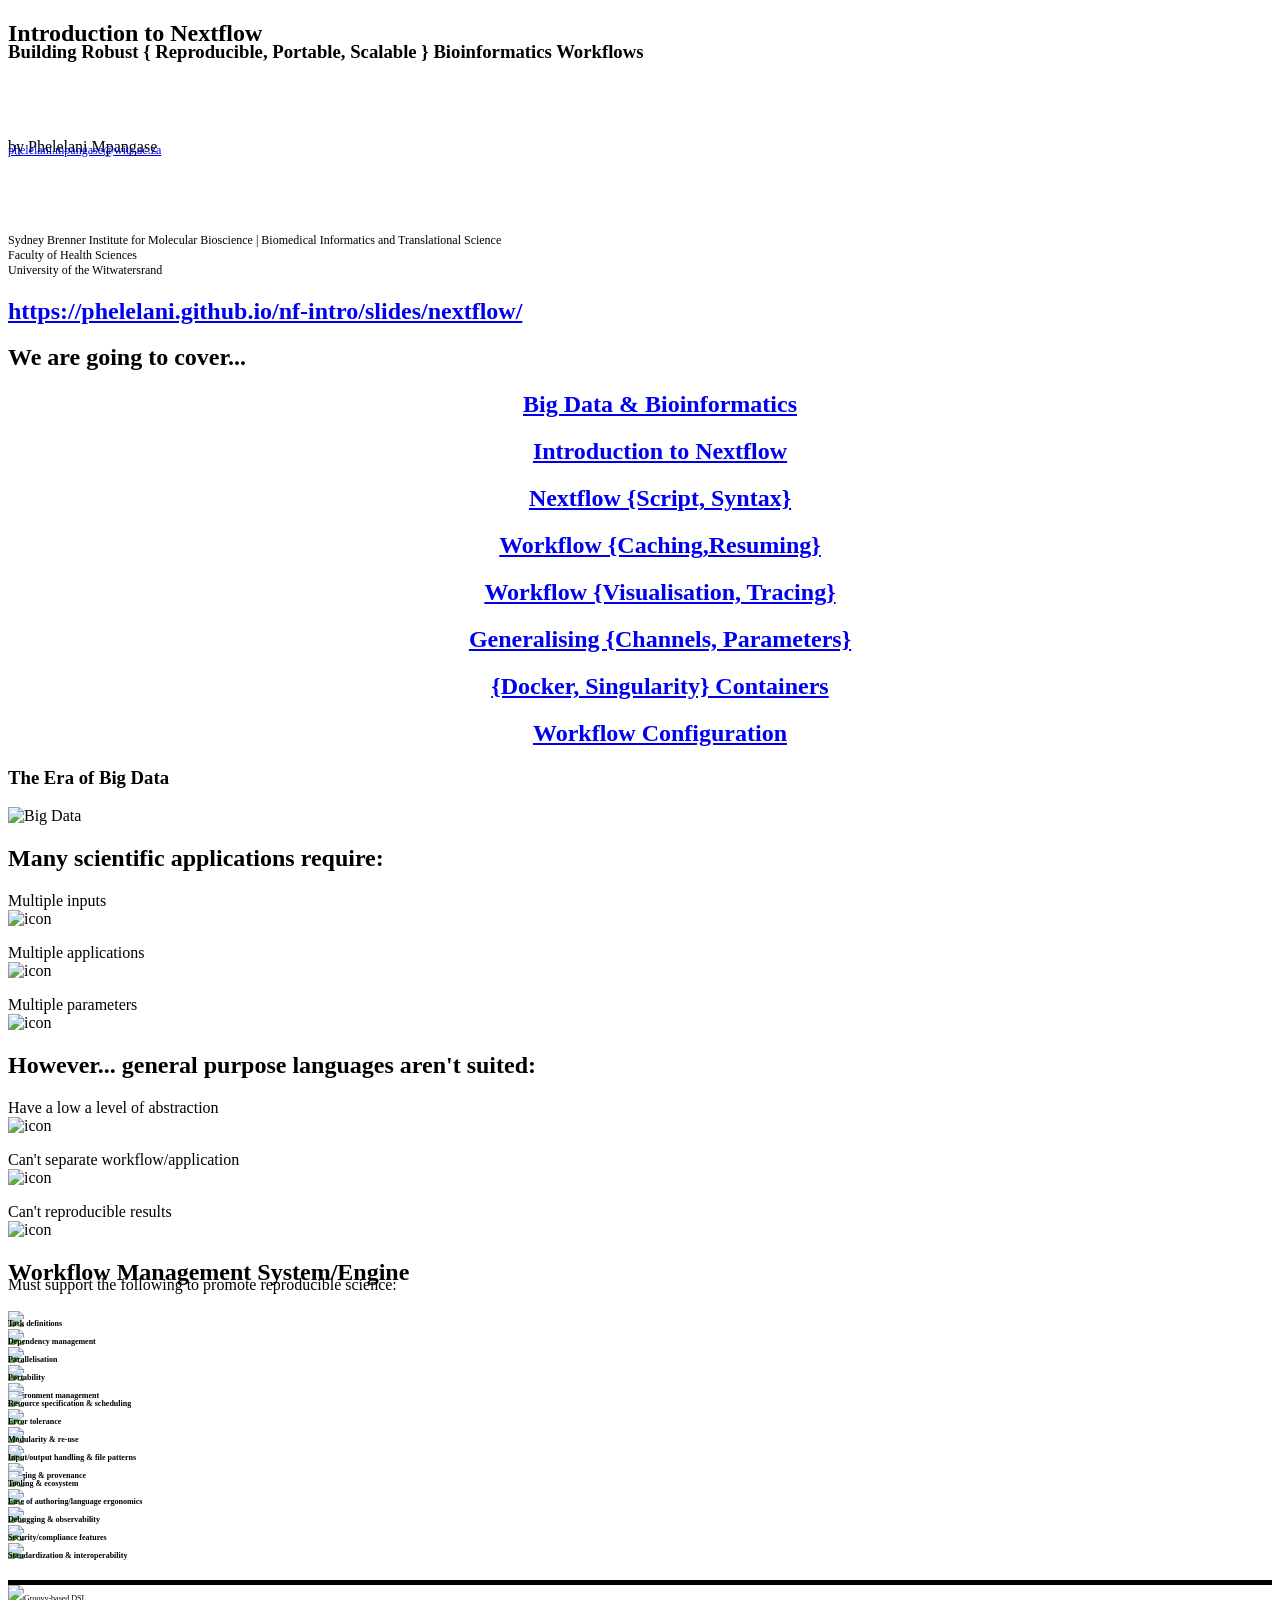
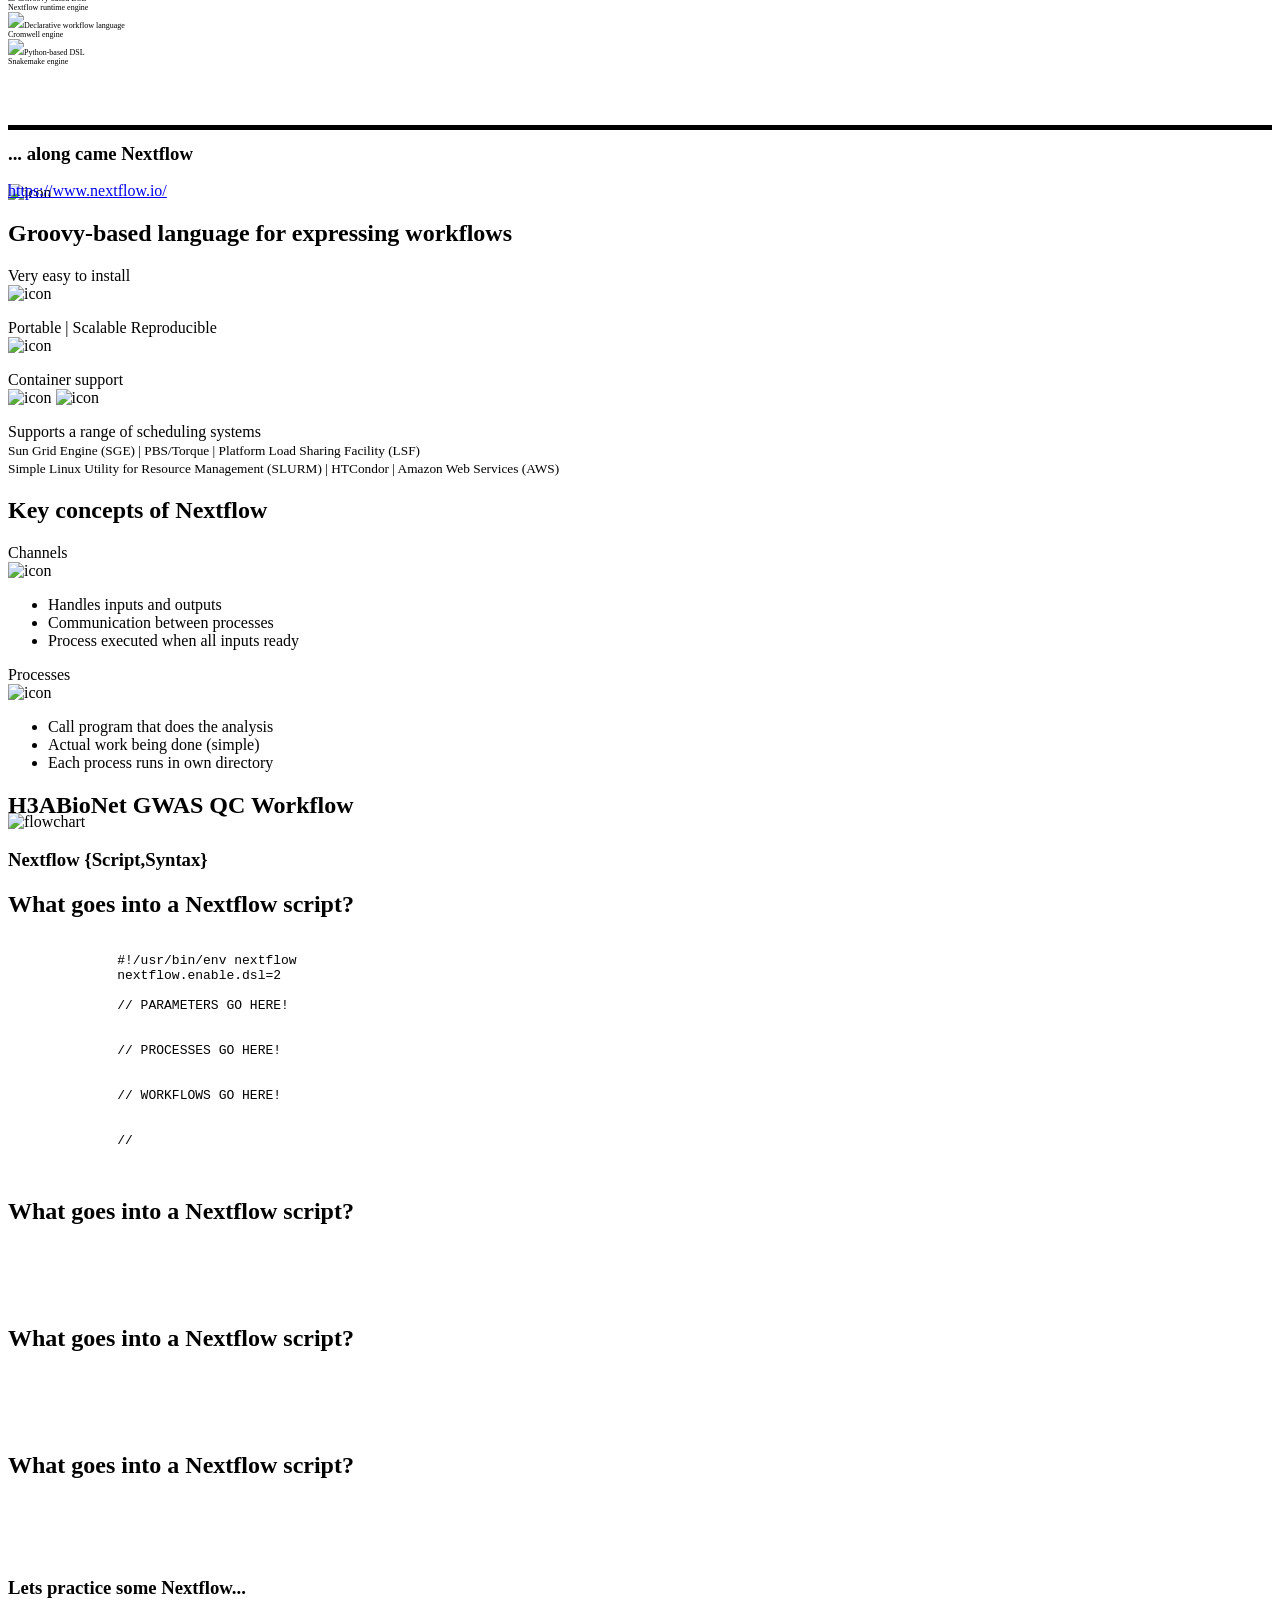
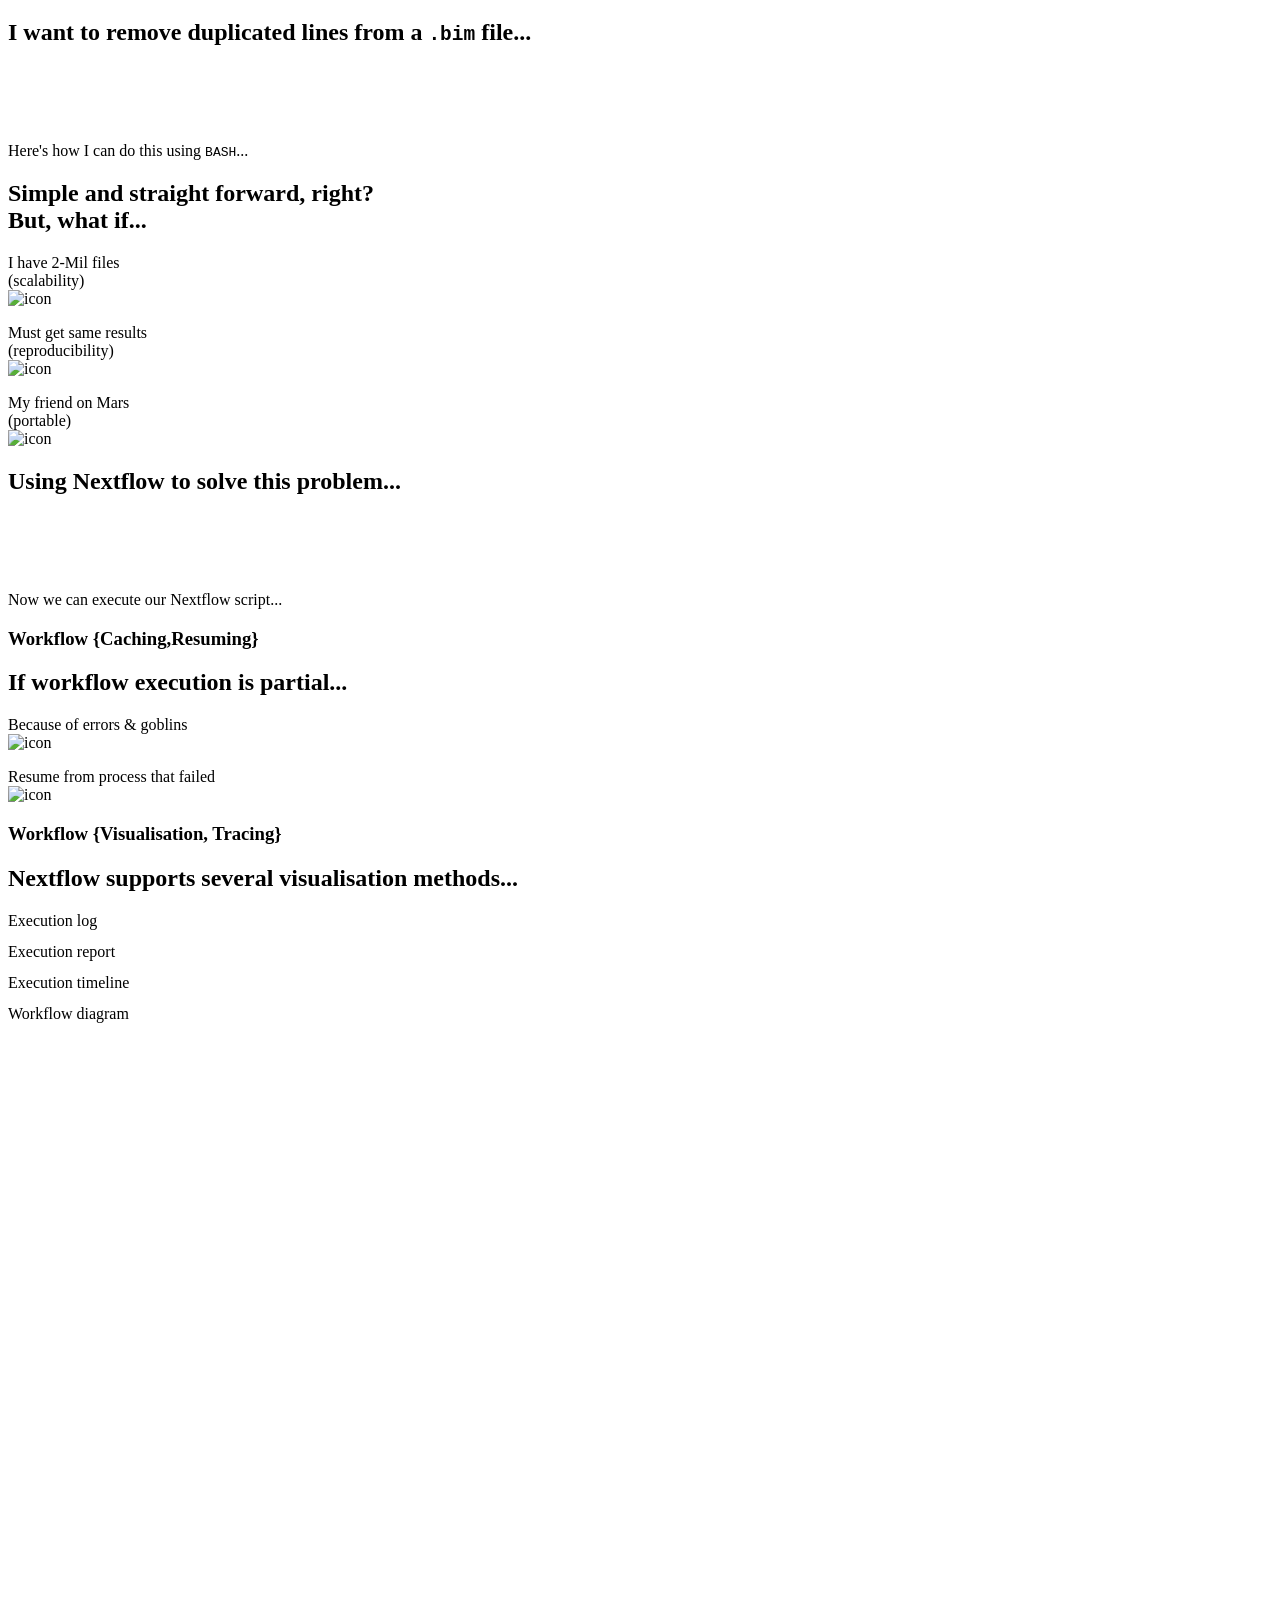
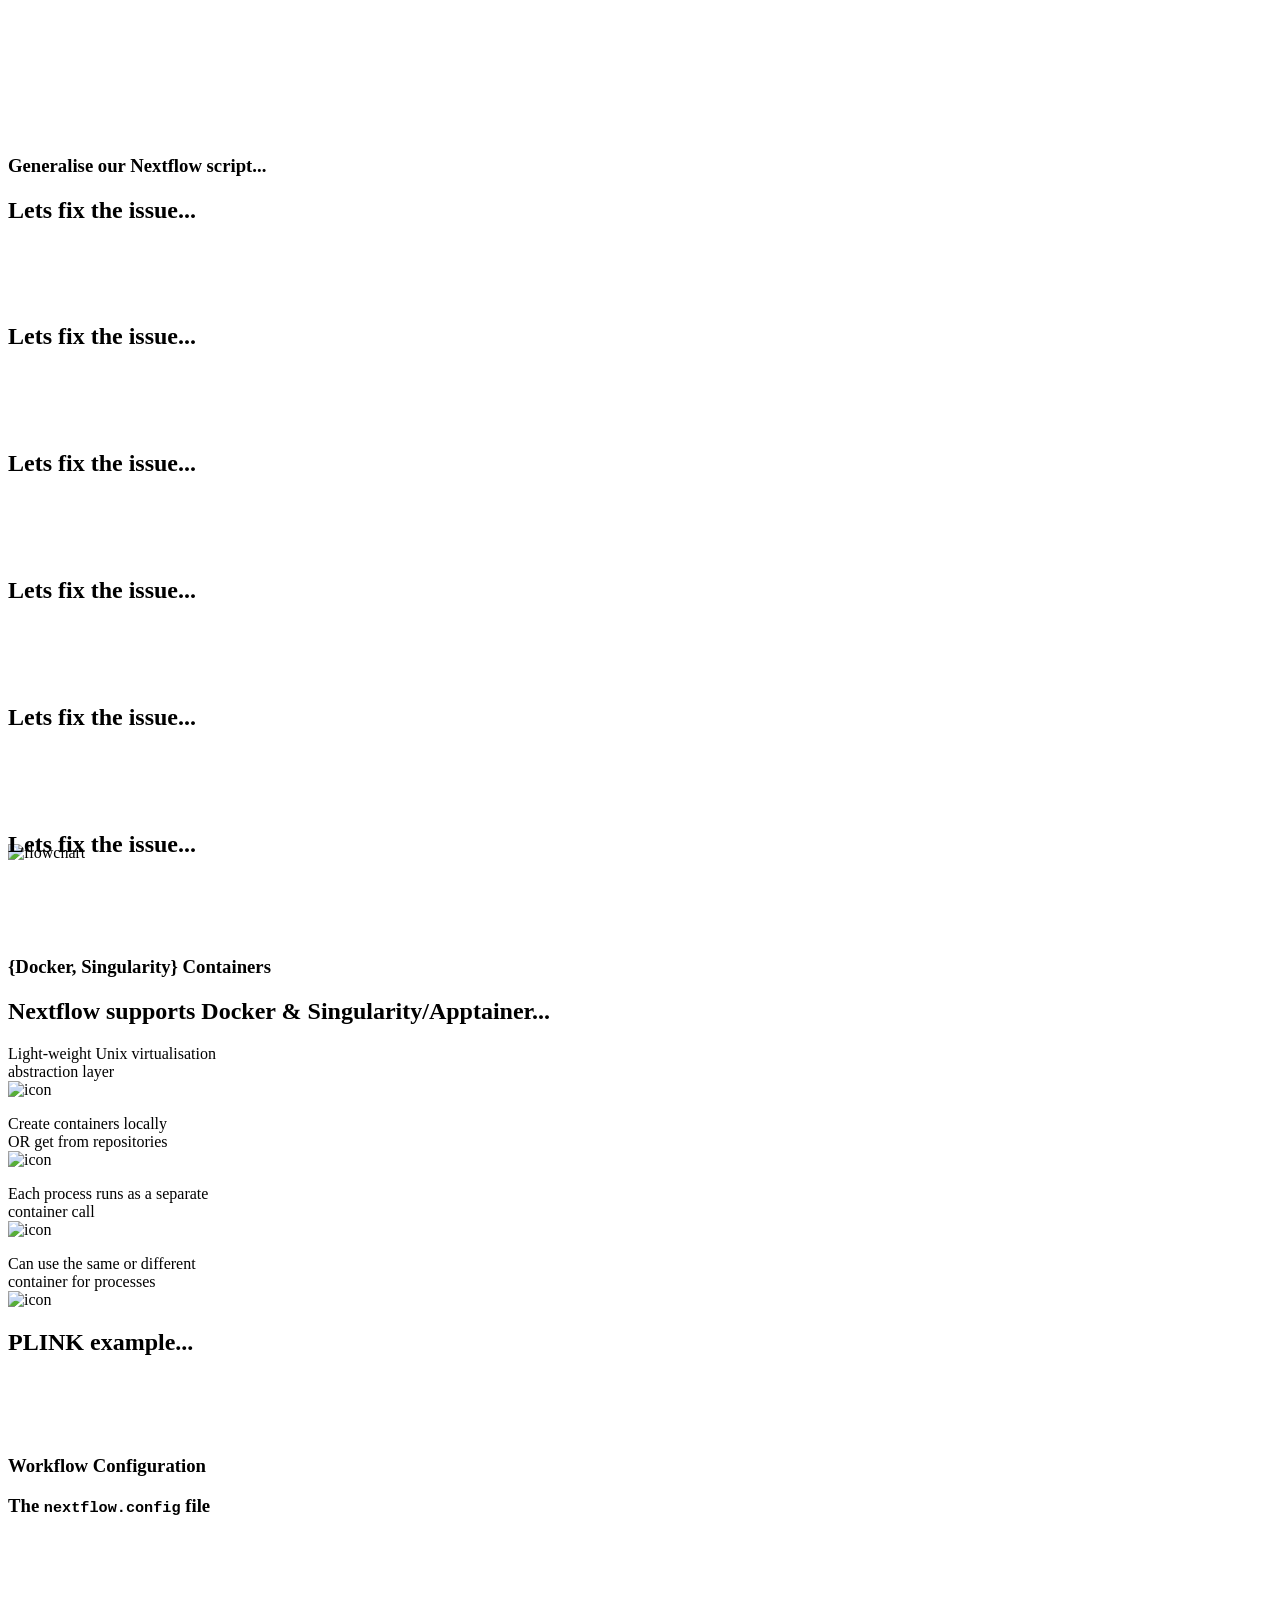
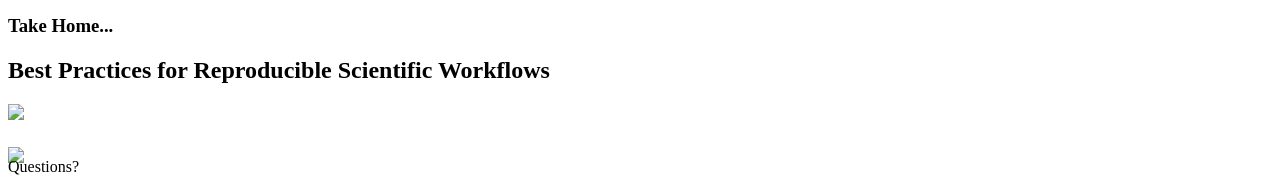
==== slides/2025/nextflow/index.html @ 72e4a9cd "Migration from old repo" ====
<!doctype html>
<html lang="en">
<head>
  <meta charset="utf-8">
  <title>Introduction to Nextflow</title>
  <meta name="viewport" content="width=device-width, initial-scale=1.0"> 

  <link rel="stylesheet" href="https://cdn.jsdelivr.net/npm/reveal.js@4.6.0/dist/reveal.css">
  <link rel="stylesheet" href="https://cdn.jsdelivr.net/npm/reveal.js@4.6.0/dist/theme/white.css">
  <link rel="stylesheet" href="https://cdn.jsdelivr.net/npm/reveal.js@4.6.0/plugin/highlight/monokai.css">
  <link rel="stylesheet" href="https://fonts.googleapis.com/css2?family=Fira+Sans:wght@400;600&display=swap">
  <link rel="stylesheet" type="text/css" href="../../assets/plugins/asciinema/dist/bundle/asciinema-player.css">
  <link rel="stylesheet" href="../../assets/css/my_style.css">

  <script src="../../assets/plugins/asciinema/dist/bundle/asciinema-player.js"></script>
  <script src="https://cdn.jsdelivr.net/npm/reveal.js@4.6.0/dist/reveal.min.js"></script>
</head>

<!--  -->
<body>
  <!--  -->
  <div class="reveal">
    <div class="slides">
      <section data-background-color="black">
      <!-- <section class="r-stretch" data-background-image="../../assets/backgrounds/witsbits_cover.svg"> -->
        <h1 class="r-fit-text" style="margin-bottom:-25px"><b>Introduction to Nextflow</b></h1>
        <h3 class="r-fit-text" style="margin-bottom:75px;">Building Robust { Reproducible, Portable, Scalable } Bioinformatics Workflows</h3>
        <p style="margin-bottom:-25px;">by Phelelani Mpangase</p>
        <p style="margin-bottom:75px; font-size:0.75em"><a href="mailto:someone@example.com">phelelani.mpangase@wits.ac.za</a></p>
        <p style="font-size:0.75em; margin-bottom:1.5em">Sydney Brenner Institute for Molecular Bioscience  |  Biomedical Informatics and Translational Science
          <br>Faculty of Health Sciences
          <br>University of the Witwatersrand</p>
      </section>

      <section data-background-color="black">
        <h1 class="r-fit-text"><a href="https://phelelani.github.io/nf-intro/slides/nextflow/">https://phelelani.github.io/nf-intro/slides/nextflow/</a></h1>
      </section>

      <section data-background-color="black">
        <h1>We are going to cover...</h1>
        <ul style="list-style-type:none; text-align:center; color: black;"">
          <li class="fragment fade-up"><h2><a href="#/bioinf_big_data">Big Data & Bioinformatics</a></h2></li>
          <li class="fragment fade-up"><h2><a href="#/nextflow">Introduction to Nextflow</a></h2></li>
          <li class="fragment fade-up"><h2><a href="#/nextflow_script">Nextflow {Script, Syntax} </a></h2></li>
          <li class="fragment fade-up"><h2><a href="#/partial_exec">Workflow {Caching,Resuming}</a></h2></li>
          <li class="fragment fade-up"><h2><a href="#/tracing">Workflow {Visualisation, Tracing}</a></h2></li>
          <li class="fragment fade-up"><h2><a href="#/extending">Generalising {Channels, Parameters}</a></h2></li>
          <li class="fragment fade-up"><h2><a href="#/containers">{Docker, Singularity} Containers</a></h2></li>
          <!-- <li class="fragment fade-up"><h2><a href="#/execs">Executors</a></h2></li> -->
          <li class="fragment fade-up"><h2><a href="#/config">Workflow Configuration</a></h2></li>
        </ul>
      </section>

      <!-- ERA OF BIG DATA -->
      <section>
        <section data-background-color="black" id="big_data">
          <h1>The Era of Big Data</h1>
        </section>
        
        <section>
            <img class="r-stretch" src="../../assets/images/big_data.jpg" class="img" alt="Big Data">
        </section>

        <!-- <section>
          <h2>Key Aspects of Big Data...</h2>
          <div class="five-cols" style="height: 200px;">
            <div class="icon-stack fragment" data-id="velocity" data-fragment-index="1">
              <img src="../../assets/icons/velocity.gif"> Velocity
            </div>
            <div class="icon-stack fragment" data-id="volume" data-fragment-index="2">
              <img src="../../assets/icons/volume.gif"> Volume
            </div>
            <div class="icon-stack fragment" data-id="value" data-fragment-index="3">
              <img src="../../assets/icons/value.gif"> Value
            </div>
            <div class="icon-stack fragment" data-id="variety" data-fragment-index="4">
              <img src="../../assets/icons/variety.gif"> Variety
            </div>
            <div class="icon-stack fragment" data-id="veracity" data-fragment-index="5">
              <img src="../../assets/icons/veracity.gif"> Veracity
            </div>
          </div> -->

          <!-- <br> -->

          <!-- <div>
            <p class="fragment fade-up" style="margin-bottom: -0.4em;">&#9675 Generation/storage exceeds capacity of traditional data processing systems</p>
            <p class="fragment fade-up" style="margin-bottom: -0.4em;">&#9675 Various forms require various (new) approaches for handling and analysing</p>
            <p class="fragment fade-up" style="margin-bottom: -0.4em;">&#9675 Growing need for advanced analytic techniques to extract meaningful insights</p>
            <br>
            <p class="fragment fade-up" style="margin-bottom: -0.4em;">&#9675 Difficult to share analysis methods and reproduce results across different platforms.</p>
            <p class="fragment fade-up" style="margin-bottom: -0.4em;">&#9675 Analyses often require multiple tools with complex installation steps .</p>
            <p class="fragment fade-up" style="margin-bottom: -0.4em;">&#9675 Software dependencies and platform variations create major hurdles.</p>
            <p class="fragment fade-up" style="margin-bottom: -0.4em;">&#9675 Simple automation with scripts is not enough for complex, multi-dataset analyses.</p>
            <p class="fragment fade-up" style="margin-bottom: -0.4em;"><b>Challenges:</b><br>Management | Privacy | Security</p>
            <p class="fragment fade-up" style="margin-bottom: -0.4em;"><b>Opportunities:</b><br>Innovation | Decision-making | Competitive advantage</p>               
          </div> -->


         <section  data-background-image="../../assets/backgrounds/witsbits_cover.svg">
          <h2>Many scientific applications require:</h2>
          <div class="three-cols">  
            <div class="fragment fade-up">
              <p>
                Multiple inputs <br> <img src="../../assets/icons/files.png" class="icon" alt="icon">
              </p>
            </div>

            <div class="fragment fade-up">
              <p>
                Multiple applications <br> <img src="../../assets/icons/applications.png" class="icon" alt="icon">
              </p>
            </div>

            <div class="fragment fade-up">
              <p>
                Multiple parameters <br> <img src="../../assets/icons/parameters.png" class="icon" alt="icon">
              </p>
            </div>
          </div>
        </section>

        <section>
          <h2>However... general purpose languages aren't suited:</h2>
          <div class="three-cols">
            <div class="fragment fade-up">
              <p>
                Have a low a level of abstraction <br> <img src="../../assets/icons/complexity.png" class="icon" alt="icon">
              </p>
            </div>
            
            <div class="fragment fade-up">
              <p>
                Can't separate workflow/application <br> <img src="../../assets/icons/decision.png" class="icon" alt="icon">
              </p>
            </div>
            
            <div class="fragment fade-up">
              <p>
                Can't reproducible results <br> <img src="../../assets/icons/reproduce.png" class="icon" alt="icon">
              </p>
            </div>
          </div>
        </section>
        
        <section>
          <h2>Workflow Management System/Engine</h2>
          <p style="margin-top: -30px;">Must support the following to promote reproducible science:</p>
          <div class="five-cols" style="font-size: 0.5em; font-weight: bold; margin-bottom: -10px;">
            <div data-fragment-index="1" ><img style="margin-bottom: -10px;" src="../../assets/icons/task.png"><br>Task definitions</div>
            <div data-fragment-index="2" ><img style="margin-bottom: -10px;" src="../../assets/icons/dependency.png"><br>Dependency management</div>
            <div data-fragment-index="3" ><img style="margin-bottom: -10px;" src="../../assets/icons/parallelisation.png"><br>Parallelisation</div>
            <div data-fragment-index="4" ><img style="margin-bottom: -10px;" src="../../assets/icons/portable_2.png"><br>Portability</div>
            <div data-fragment-index="5" ><img style="margin-bottom: -10px;" src="../../assets/icons/container.png"><br>Environment management</div>
          </div>
          <div class="five-cols" style="font-size: 0.5em; font-weight: bold; margin-bottom: -10px;">
            <div data-fragment-index="6" ><img style="margin-bottom: -10px;" src="../../assets/icons/resources.png"><br>Resource specification & scheduling</div>
            <div data-fragment-index="7" ><img style="margin-bottom: -10px;" src="../../assets/icons/error_2.png"><br>Error tolerance</div>
            <div data-fragment-index="8" ><img style="margin-bottom: -10px;" src="../../assets/icons/modular.png"><br>Modularity & re-use</div>
            <div data-fragment-index="9" ><img style="margin-bottom: -10px;" src="../../assets/icons/input.png"><br>Input/output handling & file patterns</div>
            <div data-fragment-index="10" ><img style="margin-bottom: -10px;" src="../../assets/icons/logging.png"><br>Logging & provenance</div>
          </div>
          <div class="five-cols" style="font-size: 0.5em; font-weight: bold; margin-bottom: -10px;">
            <div data-fragment-index="11" ><img style="margin-bottom: -10px;" src="../../assets/icons/ecosystem.png"><br>Tooling & ecosystem</div>
            <div data-fragment-index="12" ><img style="margin-bottom: -10px;" src="../../assets/icons/documentation.png"><br>Ease of authoring/language ergonomics </div>
            <div data-fragment-index="13" ><img style="margin-bottom: -10px;" src="../../assets/icons/debugging.png"><br>Debugging & observability</div>
            <div data-fragment-index="14" ><img style="margin-bottom: -10px;" src="../../assets/icons/compliance.png"><br>Security/compliance features</div>
            <div data-fragment-index="15" ><img style="margin-bottom: -10px;" src="../../assets/icons/api.png"><br>Standardization & interoperability</div>
          </div>
          <div style="height: 150px; margin-top: 30px; background-color:black;"></div>
          <div class="stacked-paragraph" style="height: 140px; font-size: 1em; margin-top: -145px; background-color:white;">
            <!-- <p class="fragment fade-in-then-out" data-fragment-index="1">Able to define individual computational tasks <br> (commands, inputs, outputs, resources)</p>
            <p class="fragment fade-in-then-out" data-fragment-index="2">Automatic construction and execution of a directed acyclic graph (DAG) based on inputs/outputs or explicit dependencies</p>
            <p class="fragment fade-in-then-out" data-fragment-index="3">Able to discover and run tasks in parallel <br> (dataflow, rule-based, etc.)</p>
            <p class="fragment fade-in-then-out" data-fragment-index="4">Able to run the same workflow on different platforms <br> (local machine, HPC, cloud [AWS/GCP/Azure], Kubernetes, etc.)</p>
            <p class="fragment fade-in-then-out" data-fragment-index="5">Support container (Docker/Singularity), Conda, or package managers to ensure reproducibility</p>
            <p class="fragment fade-in-then-out" data-fragment-index="6">Support per-task CPU, memory, time, GPU and integration with schedulers/backends</p>
            <p class="fragment fade-in-then-out" data-fragment-index="7">Support checkpointing, caching, and resume/retry features</p>
            <p class="fragment fade-in-then-out" data-fragment-index="8">Support sub-workflows/modules, imports/includes, or reusable workflow components</p>
            <p class="fragment fade-in-then-out" data-fragment-index="9">Support wildcards, streaming, or channel/file globbing</p>
            <p class="fragment fade-in-then-out" data-fragment-index="10">Support execution logs, metadata, provenance tracking, and call-level reporting</p>
            <p class="fragment fade-in-then-out" data-fragment-index="11">Community pipelines, registries (e.g., nf-core), GUI/portal integrations, templates</p>
            <p class="fragment fade-in-then-out" data-fragment-index="12">How easy it is to write, read, and maintain workflows (syntax & language)?</p>
            <p class="fragment fade-in-then-out" data-fragment-index="13">Dry-run, DAG visualization, per-step logs, easy debug tools</p>
            <p class="fragment fade-in-then-out" data-fragment-index="14">Support for secrets, data locality, controlled backends (important for clinical use)</p>
            <p class="fragment fade-in-then-out" data-fragment-index="15">Support for standards (CWL, GA4GH, TRS, Task/Workflow APIs) or converters</p> -->
          </div>
          <div class="three-cols fragment" style="height: 140px; margin-top: -140px; background-color: white">
            <div class="icon-stack" style="font-size: 0.5em;">
              <img src="../../assets/icons/nextflow.png" style="height: 50px;">Groovy-based DSL<br>Nextflow runtime engine
            </div>
            <div class="icon-stack" style="font-size: 0.5em;">
              <img src="../../assets/icons/wdl.png" style="height: 50px;">Declarative workflow language<br>Cromwell engine
            </div>
            <div class="icon-stack" style="font-size: 0.5em;">
              <img src="../../assets/icons/snakemake.png" style="height: 50px;">Python-based DSL<br>Snakemake engine
            </div>
          </div>
        </section>
      </section>

      <!-- Introduction to Nextflow -->
      <section>
        <section data-background-color="black" id="nextflow">
          <h1>... along came Nextflow</h1>
        </section>

        <section>
          <img src="../../assets/icons/nextflow.png" class="img" alt="icon" height="100">
          <p style="margin-top:-20px;"><a href="https://www.nextflow.io/">https://www.nextflow.io/</a></p>
          <h2>Groovy-based language for expressing workflows</h2>
          <div class="three-cols">
            <div class="fragment fade-up">
              <p>
                Very easy to install <br> <img src="../../assets/icons/java.png" class="icon" alt="icon">
              </p>
            </div>
            <div class="fragment fade-up">
              <p>
                Portable | Scalable Reproducible <br> <img src="../../assets/icons/github.png" class="icon" alt="icon">
              </p>
            </div>
            <div class="fragment fade-up">
              <p>
                Container support <br> <img src="../../assets/icons/docker.png" class="icon" alt="icon"> <img src="../../assets/icons/singularity.png" class="icon" alt="icon" width="120">
              </p>
            </div>
          </div class="fragment fade-up">
          <div class="fragment fade-up">
            <p>
              Supports a range of scheduling systems
              <br>
              <small>
              Sun Grid Engine (SGE) | PBS/Torque | Platform Load Sharing Facility (LSF) 
              <br>
              Simple Linux Utility for Resource Management (SLURM) | HTCondor | Amazon Web Services (AWS)
              </small>
            </p>
          </div>
        </section>

        <!--  -->
        <section>
          <h2>Key concepts of Nextflow</h2>
          <div class="two-cols">
            <div class="fragment fade-up">
              <p>
                Channels <br> <img src="../../assets/icons/channel.png" class="icon" alt="icon">
                <br>
                <ul>
                  <li>Handles inputs and outputs</li>
                  <li>Communication between processes</li>
                  <li>Process executed when all inputs ready</li>
                </ul>
              </p>
            </div>
            <div class="fragment fade-up">
              <p>
                Processes <br> <img src="../../assets/icons/process.png" class="icon" alt="icon">
                <br>
                <ul>
                  <li>Call program that does the analysis</li>
                  <li>Actual work being done (simple)</li>
                  <li>Each process runs in own directory</li>
                </ul>
              </p>
            </div>
          </div>
        </section>

        <section>
          <h2 style="margin-bottom: -0.25em;">H3ABioNet GWAS QC Workflow</h2>
          <img src="../../assets/images/gwas_qc_workflow.png" class="img" alt="flowchart" height="900px">
        </section>
      </section>

      <!--  -->
      <section>
        <section data-background-color="black" id="nextflow_script">
          <h1>Nextflow {Script,Syntax}</h1>
        </section>

        <section data-auto-animate data-auto-height>
          <h2>What goes into a Nextflow script?</h2>
          <pre data-id="code-animation">
            <code data-trim java data-line-numbers="1-2|4|7|10" class="language-groovy">
              #!/usr/bin/env nextflow
              nextflow.enable.dsl=2

              // PARAMETERS GO HERE!


              // PROCESSES GO HERE!


              // WORKFLOWS GO HERE!


              //              
            </code>
          </pre>
        </section>

        <section  data-auto-animate>
          <h2>What goes into a Nextflow script?</h2>
          <pre data-id="code-animation">
            <code data-trim java data-line-numbers="4-5" class="language-groovy">
              <script type="text/template">
              #!/usr/bin/env nextflow
              nextflow.enable.dsl=2

              // PARAMETERS GO HERE!
              input_channel = params.Channel.fromPath("some/file/somewhere.txt")

              // PROCESSES GO HERE!
 

              // WORKFLOWS GO HERE!


              //
              </script>
            </code>
          </pre>
        </section>

        <section  data-auto-animate>
          <h2>What goes into a Nextflow script?</h2>
          <pre data-id="code-animation">
            <code data-trim java data-line-numbers="7-22" class="language-groovy">
              <script type="text/template">
              #!/usr/bin/env nextflow
              nextflow.enable.dsl=2

              // PARAMETERS GO HERE!
              input_channel = params.Channel.fromPath("some/file/somewhere.txt")

              // PROCESSES GO HERE!
              process <process_name> {
                <process directives>

                input:
                  <input qualifier> <input name>

                output:
                  <output qualifier> <output name> <, [option]: [option value]>

                script:
                """"
                ## Commands go here!
                echo "Hello World! 
                """"
              }

              // WORKFLOWS GO HERE!


              //
              </script>
            </code>
          </pre>
        </section>

        <section  data-auto-animate>
          <h2>What goes into a Nextflow script?</h2>
          <pre data-id="code-animation">
            <code data-trim java data-line-numbers="24-38" class="language-groovy">
              <script type="text/template">
              #!/usr/bin/env nextflow
              nextflow.enable.dsl=2

              // PARAMETERS GO HERE!
              input_channel = params.Channel.fromPath("some/file/somewhere.txt")

              // PROCESSES GO HERE!
              process <process_name> {
                <process directives>

                input:
                  <input qualifier> <input name>

                output:
                  <output qualifier> <output name> <, [option]: [option value]>

                script:
                """"
                ## Commands go here!
                echo "Hello World! 
                """"
              }

              // WORKFLOWS GO HERE!
              workflow my_workflow {
                take:
                  <workflow inputs>

                main:
                  <processes to run>
                
                emit:
                  <workflow outputs>
              }

              workflow {
                my_workflow()
              }

              //
              </script>
            </code>
          </pre>
        </section>
        <!-- <div class="r-stack">
          <div class="fragment current-visible" data-fragment-index="1">
          Test
          </div>

          <div class="fragment current-visible" data-fragment-index="2">
            Test
          </div>
        </div> -->
      </section>

      <section>
        <section data-background-color="black">
          <h1>Lets practice some Nextflow...</h1>
        </section>

        <section>
          <h2>I want to remove duplicated lines from a <code>.bim</code> file...</h2>
          <pre>
            <code data-trim bash data-line-numbers="|6-7,18-19">
              <script type="text/template">
                11	11:189256	0	189256	A	G
                11	11:193788	0	193788	T	C
                11	11:194062	0	194062	T	C
                11	11:194228	0	194228	A	G
                11	11:201482	0	201482	T	C
                11	11:209089	0	209089	T	C
                11	11:209089	0	209089	T	G
                11	11:211584	0	211584	T	C
                11	11:213272	0	213272	A	G
                11	11:214832	0	214832	C	T
                11	11:223067	0	223067	T	C
                11	11:226871	0	226871	T	C
                11	11:227087	0	227087	A	G
                11	11:233268	0	233268	G	T
                11	11:234106	0	234106	A	G
                11	11:234141	0	234141	G	A
                11	11:238181	0	238181	C	A
                11	11:239131	0	239131	A	G
                11	11:239131	0	239131	A	T
                11	11:242318	0	242318	T	C
                11	11:245014	0	245014	0	0
                11	11:247030	0	247030	A	G
                11	11:254391	0	254391	T	C
                11	11:266012	0	266012	G	A
                11	11:268039	0	268039	T	C
                11	11:273928	0	273928	T	G
                11	11:280233	0	280233	G	A
                11	11:285343	0	285343	G	A
                11	11:290364	0	290364	T	C
              </script>
            </code>
          </pre>
          <p class="fragment fade-up">
            Here's how I can do this using <code>BASH</code>...
          </p>
          </section>

          <section>
            <div id="manual"></div>
              <script>
                AsciinemaPlayer.create('../../assets/casts/demo_find_duplicates.cast', document.getElementById('manual'), {
                  preload: true,
                  autoPlay: false,
                  loop: false,
                  cols: 120,
                  rows: 24,
                  speed: 2.5,
                });
              </script>
        </section>

        <section>
          <h2>Simple and straight forward, right?<br>But, what if...</h2>
          <div class="three-cols">
            <div>
              <p class="fragment fade-up">
                I have 2-Mil files <br> (scalability) <br> <img src="../../assets/icons/scale_up.png" class="icon" alt="icon">
              </p>
            </div>
            <div>
              <p class="fragment fade-up">
                Must get same results <br>(reproducibility) <br> <img src="../../assets/icons/repeat.png" class="icon" alt="icon">
              </p>
            </div>
            <div>
              <p class="fragment fade-up">
                My friend on Mars <br>(portable) <br> <img src="../../assets/icons/portable.png" height=150px class="icon" alt="icon">
              </p>
            </div>
        </section>

        <section>
          <h2>Using Nextflow to solve this problem...</h2>
          <pre data-id="code-animation">
            <code data-trim java data-line-numbers="1-2|4|6-17|19-30|32-43|45-49" class="language-groovy">
              <script type="text/template">
              #!/usr/bin/env nextflow                                                                                                                                                                                     
              nextflow.enable.dsl=2

              input_data = Channel.fromPath("data/11.bim")

              process getIDs {
                  input:
                  path(input_data)

                  output:
                  path("ids"), emit: ids_channel
                  path("11.bim"), emit: original_channel

                  """                                                                                                                                                                                                     
                  cut -f 2 ${input_data} | sort > ids                                                                                                                                                                     
                  """
              }

              process getDuplicates {
                  input:
                  path(ids_channel)

                  output:
                  path("dups"), emit: duplicates_channel

                  """                                                                                                                                                                                                     
                  uniq -d ${ids_channel} > dups                                                                                                                                                                           
                  touch ignore                                                                                                                                                                                            
                  """
              }

              process removeDuplicates {
                  input:
                  path(duplicates_channel)
                  path(original_channel)

                  output:
                  path("clean.bim"), emit: cleaned_channel

                  """                                                                                                                                                                                                     
                  grep -v -f ${duplicates_channel} ${original_channel} > clean.bim                                                                                                                                        
                  """
              }

              workflow {
                  getIDs(input_data)
                  getDuplicates(getIDs.out.ids_channel)
                  removeDuplicates(getDuplicates.out.duplicates_channel, getIDs.out.original_channel).subscribe { print "Done!" }
              }        
              </script>
            </code>
          </pre>
          <p class="fragment fade-up">Now we can execute our Nextflow script...</p>
        </section>

        <section>
          <div id="player"></div>
            <script>
              AsciinemaPlayer.create('../../assets/casts/nf-tutorial/nf_run.cast', document.getElementById('player'), {
                preload: true,
                autoPlay: false,
                loop: false,
                cols: 120,
                rows: 24,
                speed: 2.5,
                markers: [ 
                  [0.0, "nextflow run"], 
                  [16.0, "work directory"] ],
                pauseOnMarkers: true
                });
            </script>
        </section> 
      </section>

      <!--  -->
      <section>
        <section data-background-color="black" id="partial_exec">
          <h1>Workflow {Caching,Resuming}</h1>
        </section>
        
        <section>
          <h2>If workflow execution is partial...</h2>
          <div class="two-cols">
            <div>
              <p class="fragment fade-up">
                Because of errors & goblins <br> <img src="../../assets/icons/error.png" class="icon" alt="icon">
              </p>
            </div>
            <div>
              <p class="fragment fade-up">
                Resume from process that failed <br> <img src="../../assets/icons/resume.png" class="icon" alt="icon">
              </p>
            </div>
          </div>
        </section>

        <section>
          <div id="resume"></div>
          <script>
            AsciinemaPlayer.create("../../assets/casts/demo_nf_resume.cast", document.getElementById("resume"), {
              preload: true,
              autoPlay: false,
              loop: false,
              cols: 120,
              rows: 24,
              speed: 2.5,
            });
          </script>
        </section>
      </section>

      <!--  -->
      <section>
        <section data-background-color="black" id="tracing">
          <h1>Workflow {Visualisation, Tracing}</h1>
        </section>

        <section>
          <h2>Nextflow supports several visualisation methods...</h2>
          <div class="r-stack">
            <div class="fragment current-visible" data-fragment-index="0" style="width:1000px">
              Execution log
              <pre><code data-trim bash><script type="text/template"> $ nextflow log </script></code></pre>
            </div>
            <div class="fragment current-visible" data-fragment-index="1" style="width:1000px">
              Execution report
              <pre><code data-trim bash><script type="text/template"> $ nextflow run cleandups.nf -with-report report.html </script></code></pre>
            </div>
            <div class="fragment current-visible" data-fragment-index="2" style="width:1000px">
              Execution timeline
              <pre><code data-trim bash><script type="text/template"> $ nextflow run cleandups.nf -with-timeline timeline.html </script></code></pre>
            </div>
            <div class="fragment current-visible" data-fragment-index="3" style="width:1000px">
              Workflow diagram
              <pre><code data-trim bash><script type="text/template"> $ nextflow run cleandups.nf -with-dag flowchart.png </script></code></pre>
            </div>
          </div>
          <div class="r-stack" style="width:100%; height:700px;">
            <div class="fragment current-visible" data-fragment-index="0" id="log" style="width:100%"></div>
            <script>
              AsciinemaPlayer.create("../../assets/casts/demo_nf_log.cast", document.getElementById("log"), {
                preload: true,
                autoPlay: false,
                loop: false,
                cols: 120,
                rows: 18,
                speed: 2.5,
                markers: [ 
                  [12, "part_1"], 
                  [15, "part_3"]
                ],
                pauseOnMarkers: true
              });
            </script>
            <iframe class="fragment current-visible" data-fragment-index="1" data-src="../../assets/htmls/nf_report.html" width="100%" height="700px" frameborder="0" marginwidth="0" marginheight="0" scrolling="yes" allowfullscreen=""></iframe>
            <iframe class="fragment current-visible" data-fragment-index="2" data-src="../../assets/htmls/nf_timeline.html" width="100%" height="700px" frameborder="0" marginwidth="0" marginheight="0" scrolling="yes" allowfullscreen=""></iframe>
            <img class="fragment current-visible" data-fragment-index="3" src="../../assets/images/flowchart.svg" class="img" alt="flowchart" height="700px">
          </div>
        </section>
      </section>

      <section>
        <section data-background-color="black" id="extending">
          <h1>Generalise our Nextflow script...</h1>
        </section>
       
        <section>
          <div id="11.bim"></div>
          <script>
            AsciinemaPlayer.create('../../assets/casts/demo_nf_12_bim.cast', document.getElementById('11.bim'), {
              preload: true,
              autoPlay: false,
              loop: false,
              cols: 120,
              rows: 24,
              speed: 2,
               markers: [ 
                  [9, "part_1"], 
                ],
                pauseOnMarkers: true
              });
          </script>
        </section>

        <section data-auto-animate>
          <h2>Lets fix the issue...</h2>
          <pre data-id="code-animation">
            <code data-trim java data-line-numbers class="language-groovy">
              <script type="text/template">
              #!/usr/bin/env nextflow                                                                                                                                                                                     
              nextflow.enable.dsl=2

              input_data = Channel.fromPath("data/11.bim")

              process getIDs {
                  input:
                  path(input_data)

                  output:
                  path("ids"), emit: ids_channel
                  path("11.bim"), emit: original_channel

                  """                                                                                                                                                                                                     
                  cut -f 2 ${input_data} | sort > ids                                                                                                                                                                     
                  """
              }

              process getDuplicates {
                  input:
                  path(ids_channel)

                  output:
                  path("dups"), emit: duplicates_channel

                  """                                                                                                                                                                                                     
                  uniq -d ${ids_channel} > dups                                                                                                                                                                           
                  touch ignore                                                                                                                                                                                            
                  """
              }

              process removeDuplicates {
                  input:
                  path(duplicates_channel)
                  path(original_channel)

                  output:
                  path("clean.bim"), emit: cleaned_channel

                  """                                                                                                                                                                                                     
                  grep -v -f ${duplicates_channel} ${original_channel} > clean.bim                                                                                                                                        
                  """
              }

              workflow {
                  getIDs(input_data)
                  getDuplicates(getIDs.out.ids_channel)
                  removeDuplicates(getDuplicates.out.duplicates_channel, getIDs.out.original_channel).subscribe { print "Done!" }
              }
              </script>
            </code>
          </pre>
        </section>

        <section data-auto-animate>
          <h2>Lets fix the issue...</h2>
          <pre data-id="code-animation">
            <code data-trim java data-line-numbers="4-5|7-18" class="language-groovy">
              <script type="text/template">
              #!/usr/bin/env nextflow                                                                                                                                                                                     
              nextflow.enable.dsl=2

              params.data = "data"
              input_data = Channel.fromPath("${params.data}/*.bim")

              process getIDs {
                  input:
                  path(input_data)

                  output:
                  path("ids"), emit: ids_channel
                  path("11.bim"), emit: original_channel

                  """                                                                                                                                                                                                     
                  cut -f 2 ${input_data} | sort > ids                                                                                                                                                                     
                  """
              }

              process getDuplicates {
                  input:
                  path(ids_channel)

                  output:
                  path("dups"), emit: duplicates_channel

                  """                                                                                                                                                                                                     
                  uniq -d ${ids_channel} > dups                                                                                                                                                                           
                  touch ignore                                                                                                                                                                                            
                  """
              }

              process removeDuplicates {
                  input:
                  path(duplicates_channel)
                  path(original_channel)

                  output:
                  path("clean.bim"), emit: cleaned_channel

                  """                                                                                                                                                                                                     
                  grep -v -f ${duplicates_channel} ${original_channel} > clean.bim                                                                                                                                        
                  """
              }

              workflow {
                  getIDs(input_data)
                  getDuplicates(getIDs.out.ids_channel)
                  removeDuplicates(getDuplicates.out.duplicates_channel, getIDs.out.original_channel).subscribe { print "Done!" }
              }
              </script>
            </code>
          </pre>
        </section>        

        <section data-auto-animate>
          <h2>Lets fix the issue...</h2>
          <pre data-id="code-animation">
            <code data-trim java data-line-numbers="7-18|20-31" class="language-groovy">
              <script type="text/template">
              #!/usr/bin/env nextflow                                                                                                                                                                                     
              nextflow.enable.dsl=2

              params.data = "data"
              input_data = Channel.fromPath("${params.data}/*.bim")

              process getIDs {
                  input:
                  path(input_data)
                  
                  output:
                  path("${input_data.baseName}.ids"), emit: ids_channel
                  path("${input_data}"), emit: original_channel
                  
                  """
                  cut -f 2 ${input_data} | sort > ${input_data.baseName}.ids
                  """
              }

              process getDuplicates {
                  input:
                  path(ids_channel)

                  output:
                  path("dups"), emit: duplicates_channel

                  """                                                                                                                                                                                                     
                  uniq -d ${ids_channel} > dups                                                                                                                                                                           
                  touch ignore                                                                                                                                                                                            
                  """
              }

              process removeDuplicates {
                  input:
                  path(duplicates_channel)
                  path(original_channel)

                  output:
                  path("clean.bim"), emit: cleaned_channel

                  """                                                                                                                                                                                                     
                  grep -v -f ${duplicates_channel} ${original_channel} > clean.bim                                                                                                                                        
                  """
              }

              workflow {
                  getIDs(input_data)
                  getDuplicates(getIDs.out.ids_channel)
                  removeDuplicates(getDuplicates.out.duplicates_channel, getIDs.out.original_channel).subscribe { print "Done!" }
              }
              </script>
            </code>
          </pre>
        </section> 

        <section data-auto-animate>
          <h2>Lets fix the issue...</h2>
          <pre data-id="code-animation">
            <code data-trim java data-line-numbers="20-31|33-44" class="language-groovy">
              <script type="text/template">
              #!/usr/bin/env nextflow                                                                                                                                                                                     
              nextflow.enable.dsl=2

              params.data = "data"
              input_data = Channel.fromPath("${params.data}/*.bim")

              process getIDs {
                  input:
                  path(input_data)
                  
                  output:
                  path("${input_data.baseName}.ids"), emit: ids_channel
                  path("${input_data}"), emit: original_channel
                  
                  """
                  cut -f 2 ${input_data} | sort > ${input_data.baseName}.ids
                  """
              }

              process getDuplicates {
                  input:
                  path(ids_channel)

                  output:
                  path("${ids_channel.baseName}.dups"), emit: duplicates_channel

                  """
                  uniq -d ${ids_channel} > "${ids_channel.baseName}.dups"
                  touch ignore
                  """
              }

              process removeDuplicates {
                  input:
                  path(duplicates_channel)
                  path(original_channel)

                  output:
                  path("clean.bim"), emit: cleaned_channel

                  """                                                                                                                                                                                                     
                  grep -v -f ${duplicates_channel} ${original_channel} > clean.bim                                                                                                                                        
                  """
              }

              workflow {
                  getIDs(input_data)
                  getDuplicates(getIDs.out.ids_channel)
                  removeDuplicates(getDuplicates.out.duplicates_channel, getIDs.out.original_channel).subscribe { print "Done!" }
              }
              </script>
            </code>
          </pre>
        </section> 

        <section data-auto-animate>
          <h2>Lets fix the issue...</h2>
          <pre data-id="code-animation">
            <code data-trim java data-line-numbers="33-46|48-52" class="language-groovy">
              <script type="text/template">
              #!/usr/bin/env nextflow                                                                                                                                                                                     
              nextflow.enable.dsl=2

              params.data = "data"
              input_data = Channel.fromPath("${params.data}/*.bim")

              process getIDs {
                  input:
                  path(input_data)
                  
                  output:
                  path("${input_data.baseName}.ids"), emit: ids_channel
                  path("${input_data}"), emit: original_channel
                  
                  """
                  cut -f 2 ${input_data} | sort > ${input_data.baseName}.ids
                  """
              }

              process getDuplicates {
                  input:
                  path(ids_channel)

                  output:
                  path("${ids_channel.baseName}.dups"), emit: duplicates_channel

                  """
                  uniq -d ${ids_channel} > "${ids_channel.baseName}.dups"
                  touch ignore
                  """
              }

              process removeDuplicates {
                  publishDir "output", pattern: "${duplicates_channel.baseName}.bim", overwrite:true, mode:'copy'
                  
                  input:
                  path(duplicates_channel)
                  path(original_channel)

                  output:
                  path("${duplicates_channel.baseName}_clean.bim"), emit: cleaned_channel

                  """
                  grep -v -f ${duplicates_channel} ${original_channel} > ${duplicates_channel.baseName}_clean.bim
                  """
              }

              workflow {
                  getIDs(input_data)
                  getDuplicates(getIDs.out.ids_channel)
                  removeDuplicates(getDuplicates.out.duplicates_channel, getIDs.out.original_channel).subscribe { print "Done!" }
              }
              </script>
            </code>
          </pre>
        </section> 

        <section data-auto-animate>
          <h2>Lets fix the issue...</h2>
          <pre data-id="code-animation">
            <code data-trim java data-line-numbers="48-52" class="language-groovy">
              <script type="text/template">
              #!/usr/bin/env nextflow                                                                                                                                                                                     
              nextflow.enable.dsl=2

              params.data = "data"
              input_data = Channel.fromPath("${params.data}/*.bim")

              process getIDs {
                  input:
                  path(input_data)
                  
                  output:
                  path("${input_data.baseName}.ids"), emit: ids_channel
                  path("${input_data}"), emit: original_channel
                  
                  """
                  cut -f 2 ${input_data} | sort > ${input_data.baseName}.ids
                  """
              }

              process getDuplicates {
                  input:
                  path(ids_channel)

                  output:
                  path("${ids_channel.baseName}.dups"), emit: duplicates_channel

                  """
                  uniq -d ${ids_channel} > "${ids_channel.baseName}.dups"
                  touch ignore
                  """
              }

              process removeDuplicates {
                  publishDir "output", pattern: "${duplicates_channel.baseName}.bim", overwrite:true, mode:'copy'
                  
                  input:
                  path(duplicates_channel)
                  path(original_channel)

                  output:
                  path("${duplicates_channel.baseName}_clean.bim"), emit: cleaned_channel

                  """
                  grep -v -f ${duplicates_channel} ${original_channel} > ${duplicates_channel.baseName}_clean.bim
                  """
              }

              workflow {
                  getIDs(input_data)
                  getDuplicates(getIDs.out.ids_channel)
                  removeDuplicates(getDuplicates.out.duplicates_channel, getIDs.out.original_channel).subscribe { print "Done!" }
              }
              
              </script>
            </code>
          </pre>
        </section> 

        <section>
          <div id="general"></div>
          <script>
            AsciinemaPlayer.create('../../assets/casts/demo_nf_general.cast', document.getElementById('general'), {
              preload: true,
              autoPlay: false,
              loop: false,
              cols: 120,
              rows: 24,
              speed: 2.5,
              });
          </script>
        </section>
      </section>

      <!--  -->
      <section>
        <section data-background-color="black" id="containers">
          <h1>{Docker, Singularity} Containers</h1>
        </section>

        <section>
          <h2>Nextflow supports Docker & Singularity/Apptainer...</h2>
          <div class="two-cols">
            <div>
              <p class="fragment fade-up">
                Light-weight Unix virtualisation <br> abstraction layer <br> <img src="../../assets/icons/virtual.png" class="icon" alt="icon">
              </p>
            </div>
            <div>
              <p class="fragment fade-up">
                Create containers locally <br> OR get from repositories <br> <img src="../../assets/icons/cloud.png" class="icon" alt="icon">
              </p>
            </div>
          </div>
          <!-- <br> -->
          <div class="two-cols">
            <div>
              <p class="fragment fade-up">
                Each process runs as a separate <br> container call <br> <img src="../../assets/icons/separate.png" class="icon" alt="icon">
              </p>
            </div>
            <div>
              <p class="fragment fade-up">
                Can use the same or different <br> container for processes <br> <img src="../../assets/icons/decision.png" class="icon" alt="icon">
              </p>
            </div>
          </div>
        </section>

        <section>
          <h2>PLINK example...</h2>
          <!-- ...I want to run it, but I don't have it installed! -->
          <pre data-id="code-animation">
            <code data-trim java data-line-numbers="" class="language-groovy">
              <script type="text/template">          
                #!/usr/bin/env nextflow
                nextflow.enable.dsl=2

                params.dir = "data/pops/"
                dir = params.dir
                params.pops = ["YRI","CEU","BEB"]

                Channel
                    .fromFilePairs("${params.dir}/{YRI,BEB,CEU}.{bed,bim,fam}",size:3) {
                        file -> file.baseName 
                    }
                    .filter { key, files -> key in params.pops }
                    .set { plink_data }

                process checkData {
                    input:
                    tuple val(pop), path(pl_files)
                    
                    output:
                    path("${pop}.frq"), emit: result
                    
                    """
                    plink --bfile $pop --freq  --out $pop
                    """
                }

                workflow {
                    checkData(plink_data).view()
                }
              </script>
            </code>
          </pre>
        </section>

        <section>
          <div id="containers_script"></div>
          <script>
            AsciinemaPlayer.create("../../assets/casts/demo_nf_plink_docker.cast", document.getElementById("containers_script"), {
              preload: true,
              autoPlay: false,
              loop: false,
              speed: 2.5,
              cols: 120,
              rows: 24,
              markers: [ 
                [12, "fail"], 
                [24, "check"]
              ],
              pauseOnMarkers: true
            });
          </script>
        </section>
      </section>
    
      <!-- <section>
        <section data-background-color="black" id="execs">
          <h1>Executors</h1> 
        </section>
        
      </section> -->

      <!--  -->
      <section>
        <section data-background-color="black" id="config">
          <h1>Workflow Configuration</h1>
        </section>

        <section>
          <h3>The <code>nextflow.config</code> file</h3>
          <pre>
            <code data-trim java data-line-numbers="|4-11|13-20|22-26|28-39|41-62|65-81|83-100" class="language-groovy">
              <script type="text/template">
              !/usr/bin/env nextflow
              nextflow.enable.dsl=2

              manifest {
                  author = 'Phelelani Mpangase'
                  defaultBranch = 'main'
                  homePage = 'https://github.com/phelelani/nf-deepvar'
                  description = ''
                  mainScript = 'main.nf'
                  version = ''
              }

              params.runOptions = "-B /dataB/aux -B /opt/exp_soft/bioinf -B /dataC/IDCM -B /dataG/SGDVP -B /spaces/phelelani -B /dataH/ovarian_cancer"

              singularity {
                  enabled = true
                  autoMounts = true
                  cacheDir = "$HOME/.singularity/cache/"
                  runOptions = "--cleanenv " + "${params.runOptions}"
              }

              executor{
                  jobName = { "${task.name.replaceAll(' ','_')}" }    
                  queueSize = 100
                  submitRateLimit = '10 min' 
              }

              process {
                  // GENERAL
                  cache = true
                  scratch = false
                  stageInMode = 'symlink'
                  stageOutMode = 'rsync'
                  cpus = 12
                  memory = 4.GB
                  time = 48.h
                  maxForks = 20
                  errorStrategy = 'finish'
                  clusterOptions = ['--constraint=avx2', '--exclude=n26', '--exclude=n04']

                  // CONTAINERS
                  withLabel: bwa_samtools {
                      container = 'docker://quay.io/grbot/bwa-samtools'
                  }
                  withLabel: gatk {
                      container = 'docker://broadinstitute/gatk:4.4.0.0'
                  }
                  withLabel: 'deepvariant' {
                      cpus = 32
                      memory = 200.GB
                      container = 'docker://google/deepvariant:b350512297c12'
                      clusterOptions = ['--constraint=avx2', '--exclude=n26', '--exclude=n04', '--exclusive=user']
                  }
                  withLabel: 'glnexus' {
                      cpus = 32
                      memory = 200.GB
                      container = "docker://ghcr.io/dnanexus-rnd/glnexus:v1.4.1"
                  }
                  withLabel: bcftools {
                      container = 'docker://phelelani/nf-dddafrica:bcftools'
                  }
              }

              // PROFILES
              profiles {
                  standard {
                      process.executor = 'local'
                  }
                  ilifu {
                      process.executor = 'slurm'
                      process.queue = 'Main'
                  }
                  wits {
                      process.executor = 'slurm'
                      process.queue = 'batch'
                  }
                  cbio {
                      process.executor = 'pbs'
                      process.queue = 'dev'
                  }
              }

              // WORKFLOW VISUALISATION
              trace {
                  enabled = true
                  overwrite = true
                  file = "${launchDir}/exec-report/${params.project_name}_${params.workflow}_trace.txt"
              }
              timeline {
                  enabled = true
                  overwrite = true
                  file = "${launchDir}/exec-report/${params.project_name}_${params.workflow}_timeline.html"
              }
              report {
                  enabled = true
                  overwrite = true
                  file = "${launchDir}/exec-report/${params.project_name}_${params.workflow}_report.html"
              }

              //
              </script>
            </code>
          </pre>
        </section>
      </section>

      <!-- TAKE HOME! -->
      <section>
        <section data-background-color="black" id="take_home">
          <h1>Take Home...</h1>
        </section>
        <section>
          <h2>Best Practices for Reproducible Scientific Workflows</h2>
          <img src="../../assets/images/best_practices.svg" class="img fragment" style="width: 90%;">
        </section>
        <section>
          <img src="../../assets/icons/confused.png" style="width: 10%; margin-bottom: -25px;">
          <p>Questions?</p>
        </section>
      </section>
    </div>
  </div>

  <script src="https://cdn.jsdelivr.net/npm/reveal.js@4.6.0/dist/reveal.js"></script>
  <script src="https://cdn.jsdelivr.net/npm/reveal.js@4.6.0/plugin/zoom/zoom.js"></script>
  <script src="https://cdn.jsdelivr.net/npm/reveal.js@4.6.0/plugin/markdown/markdown.js"></script>
  <script src="https://cdn.jsdelivr.net/npm/reveal.js@4.6.0/plugin/highlight/highlight.js"></script>
  <script>
    Reveal.initialize({
      width: 1600,
      height: 900,
      margin: 0.02,
      // minScale: 0.2,
      // maxScale: 5.0,
      // backgroundTransition: 'fade',
      hash: true,
      plugins: [ RevealZoom, RevealMarkdown, RevealHighlight ],
    });
  </script>
</body>
</html>
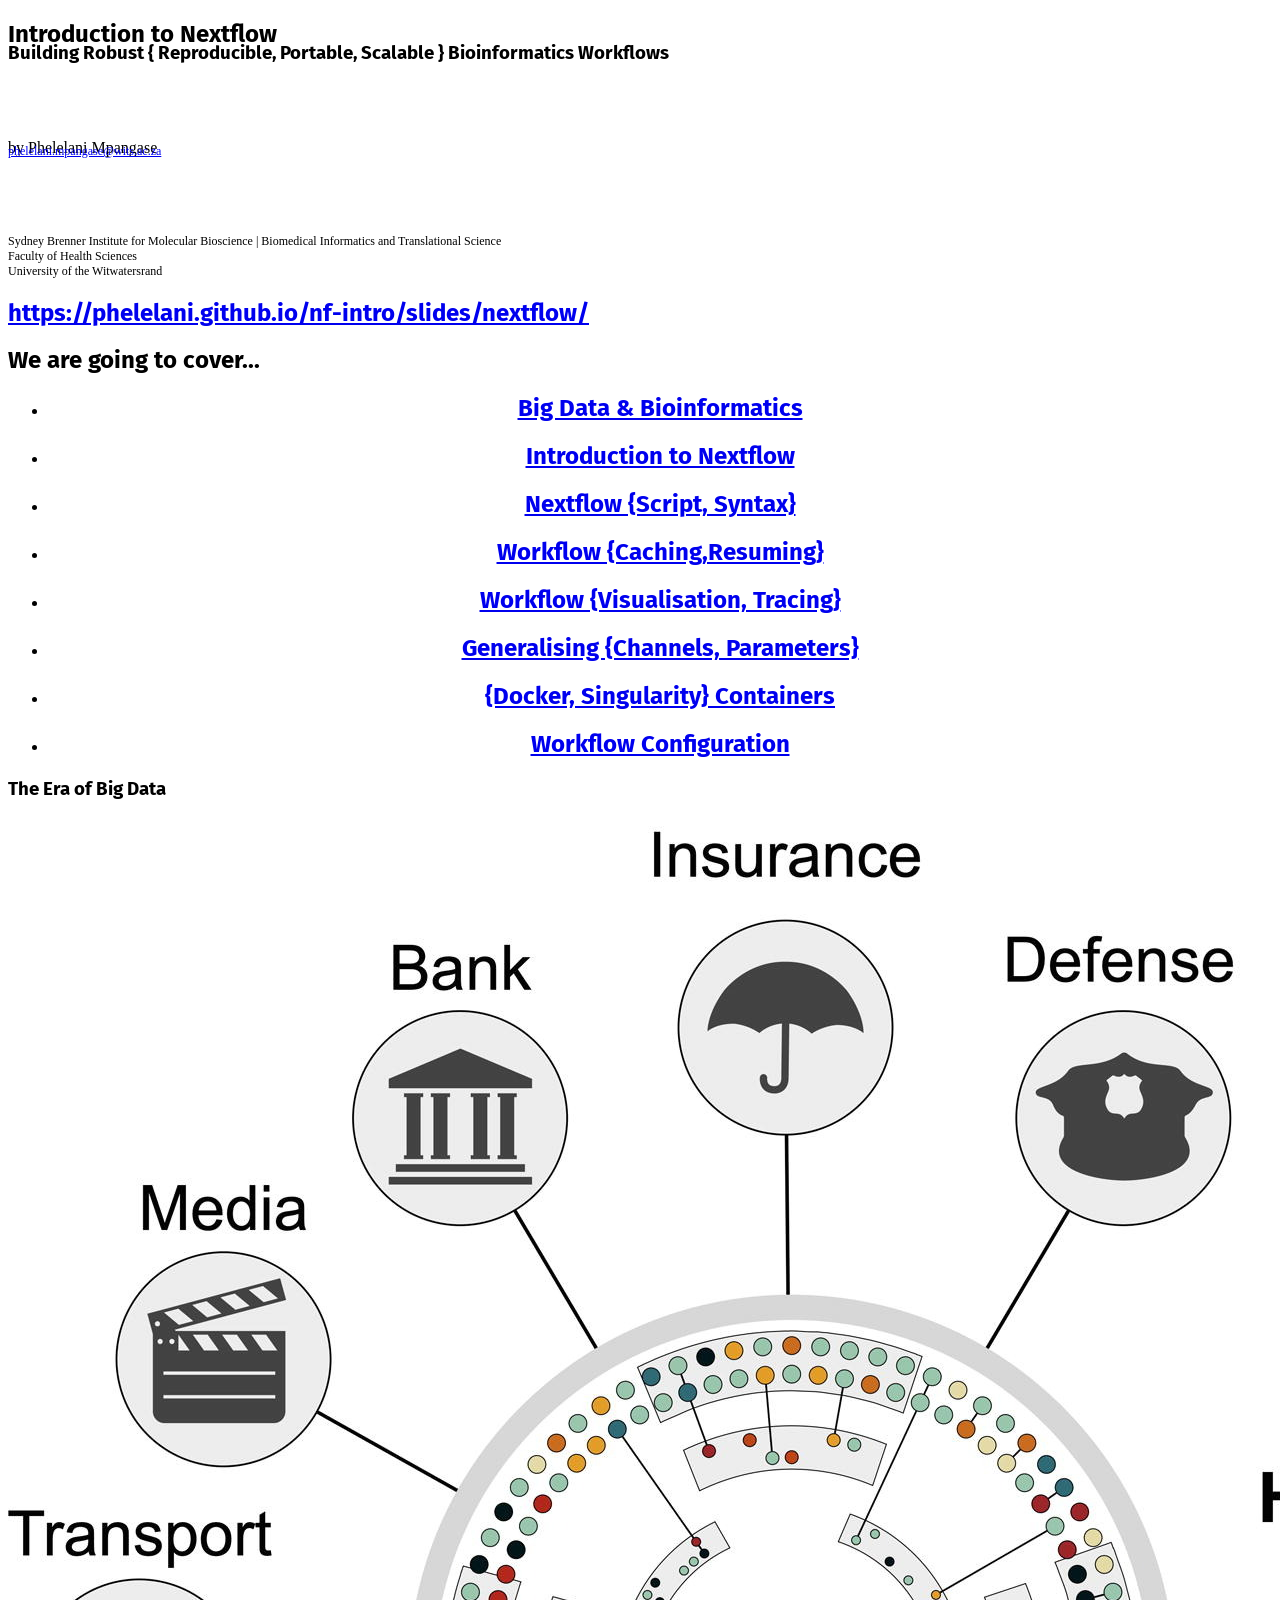
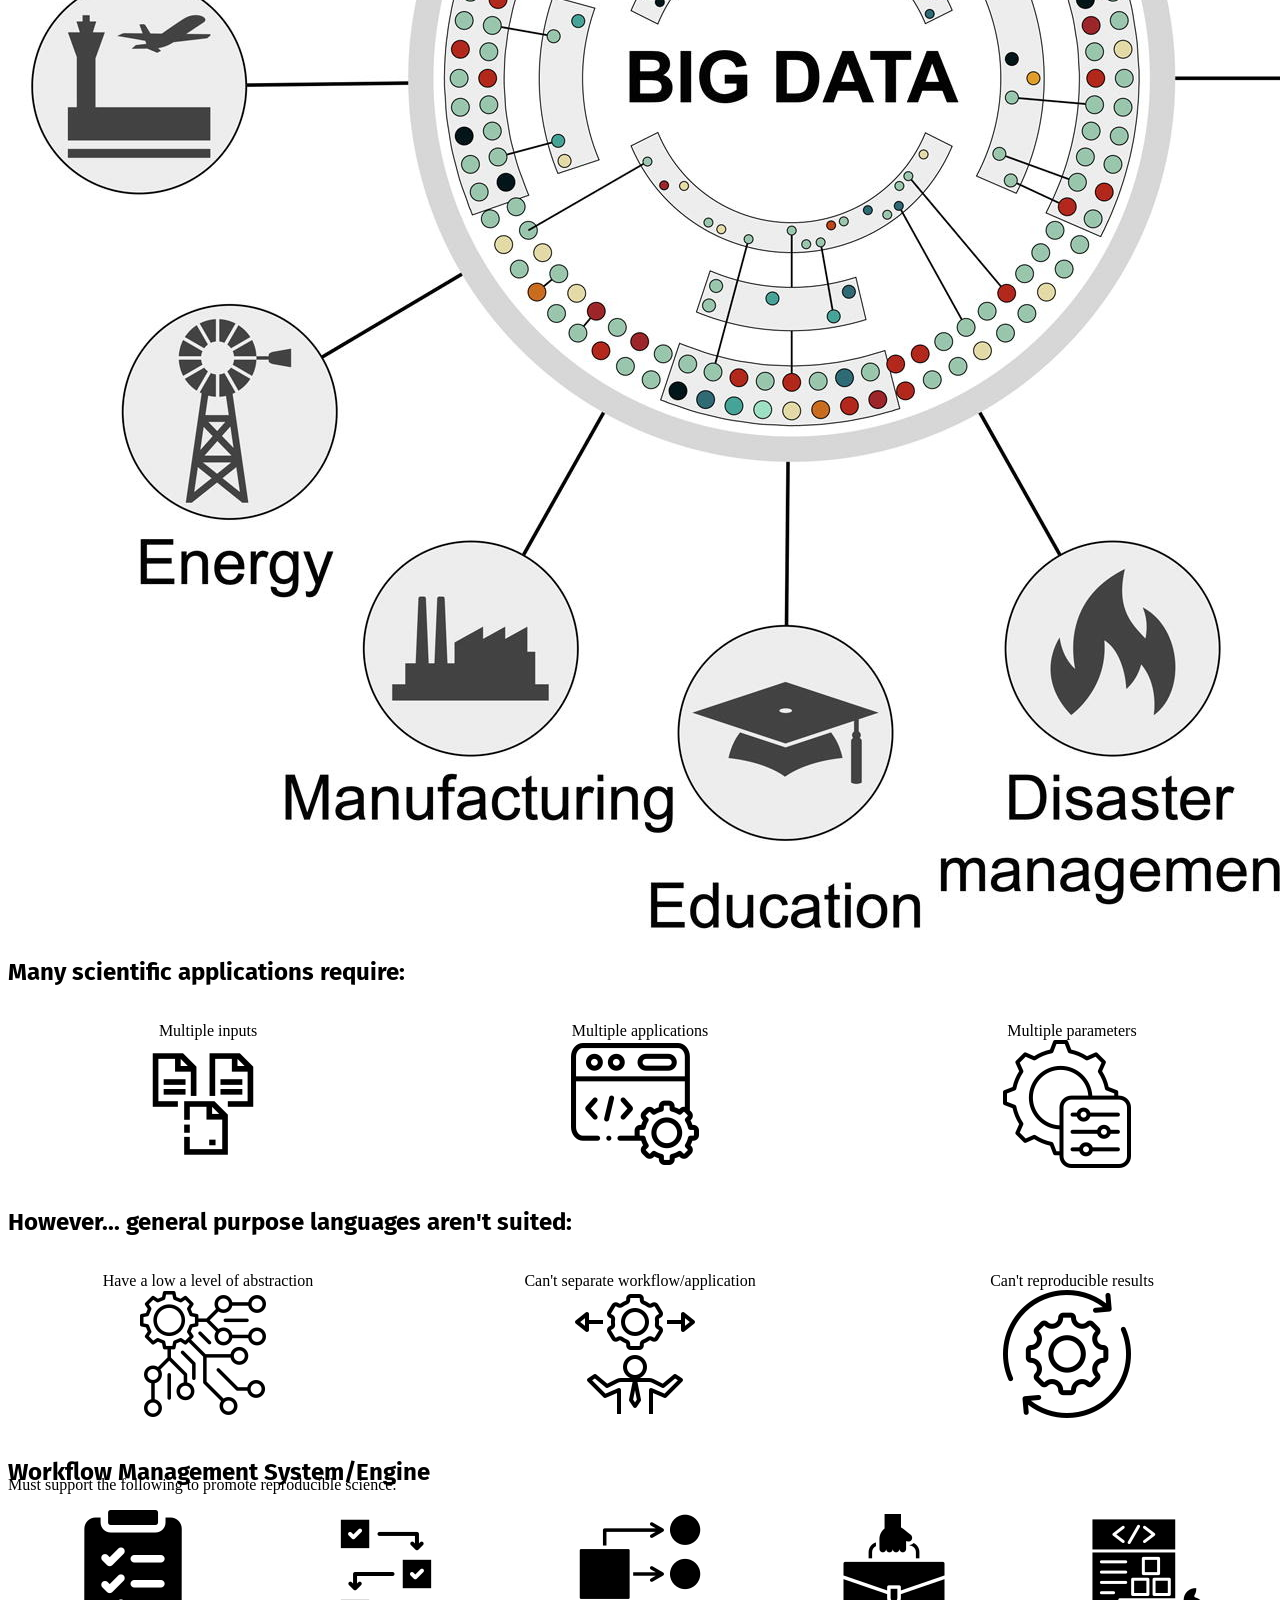
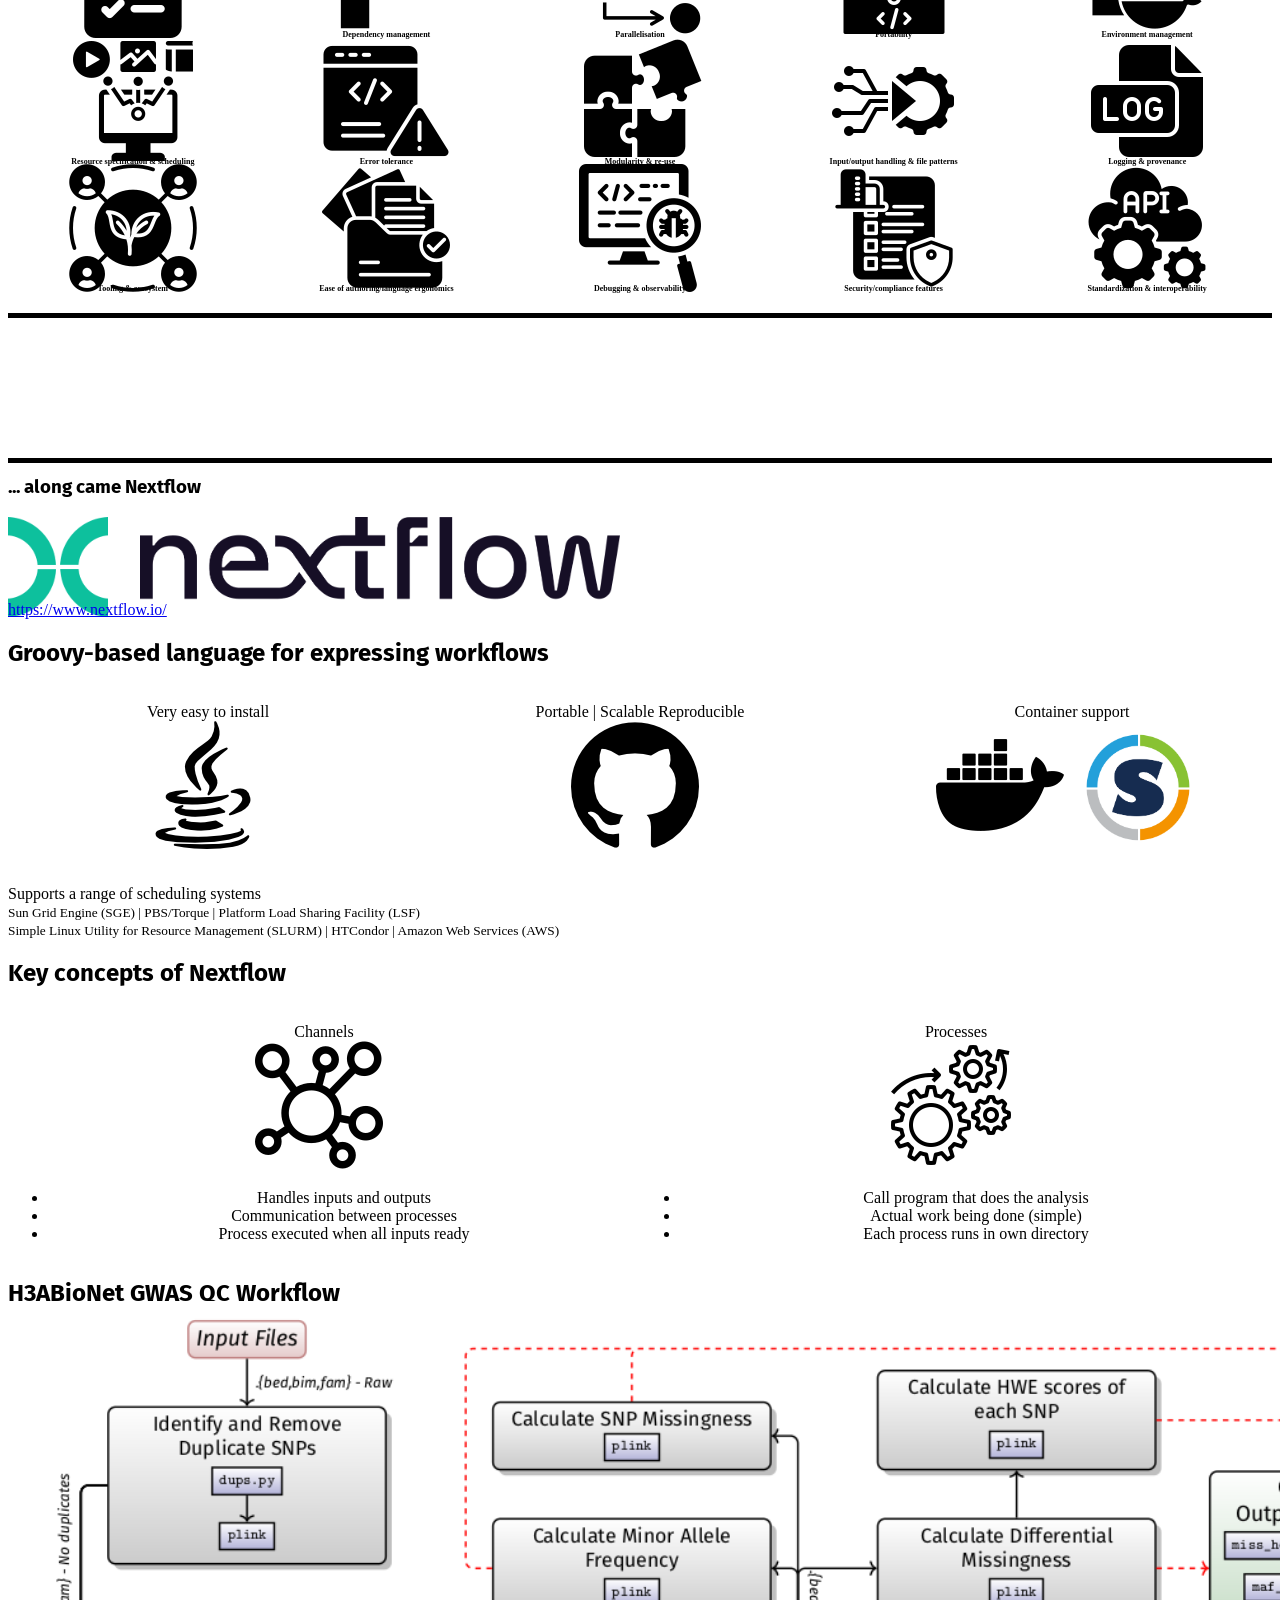
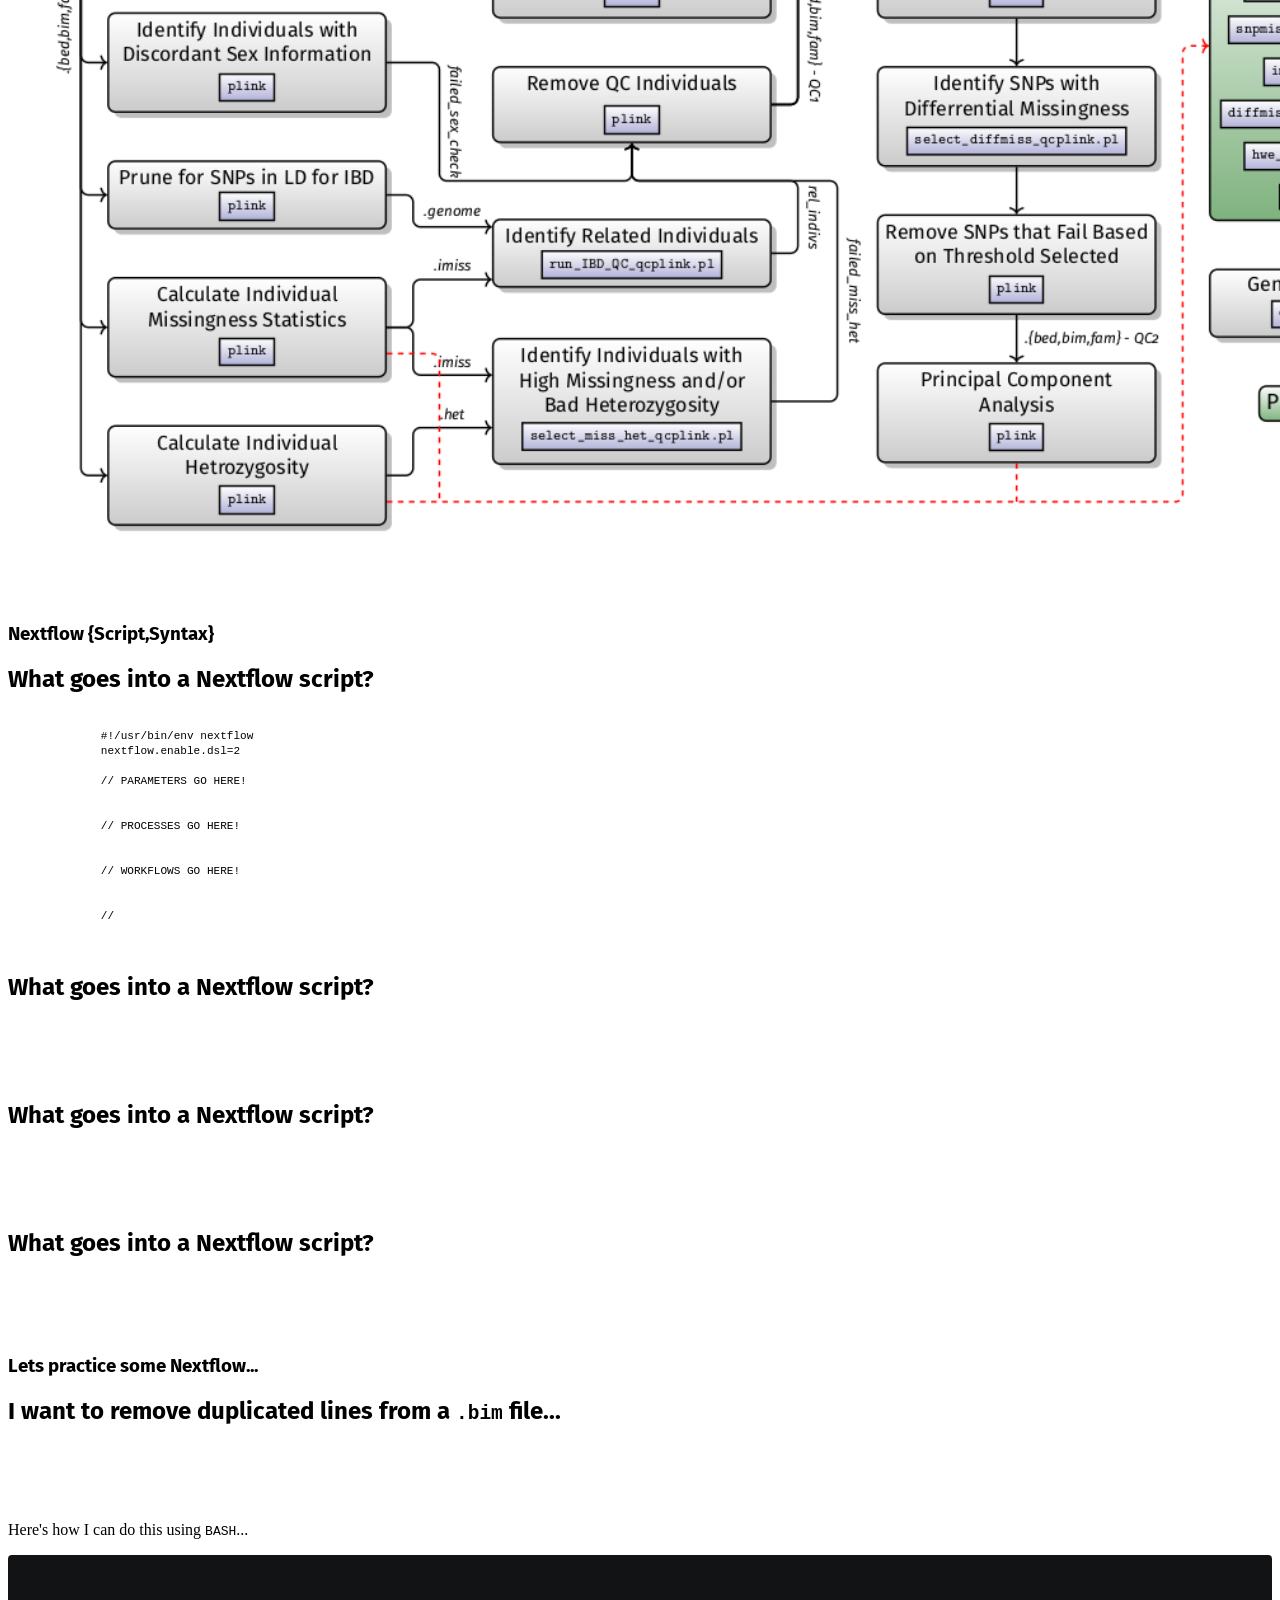
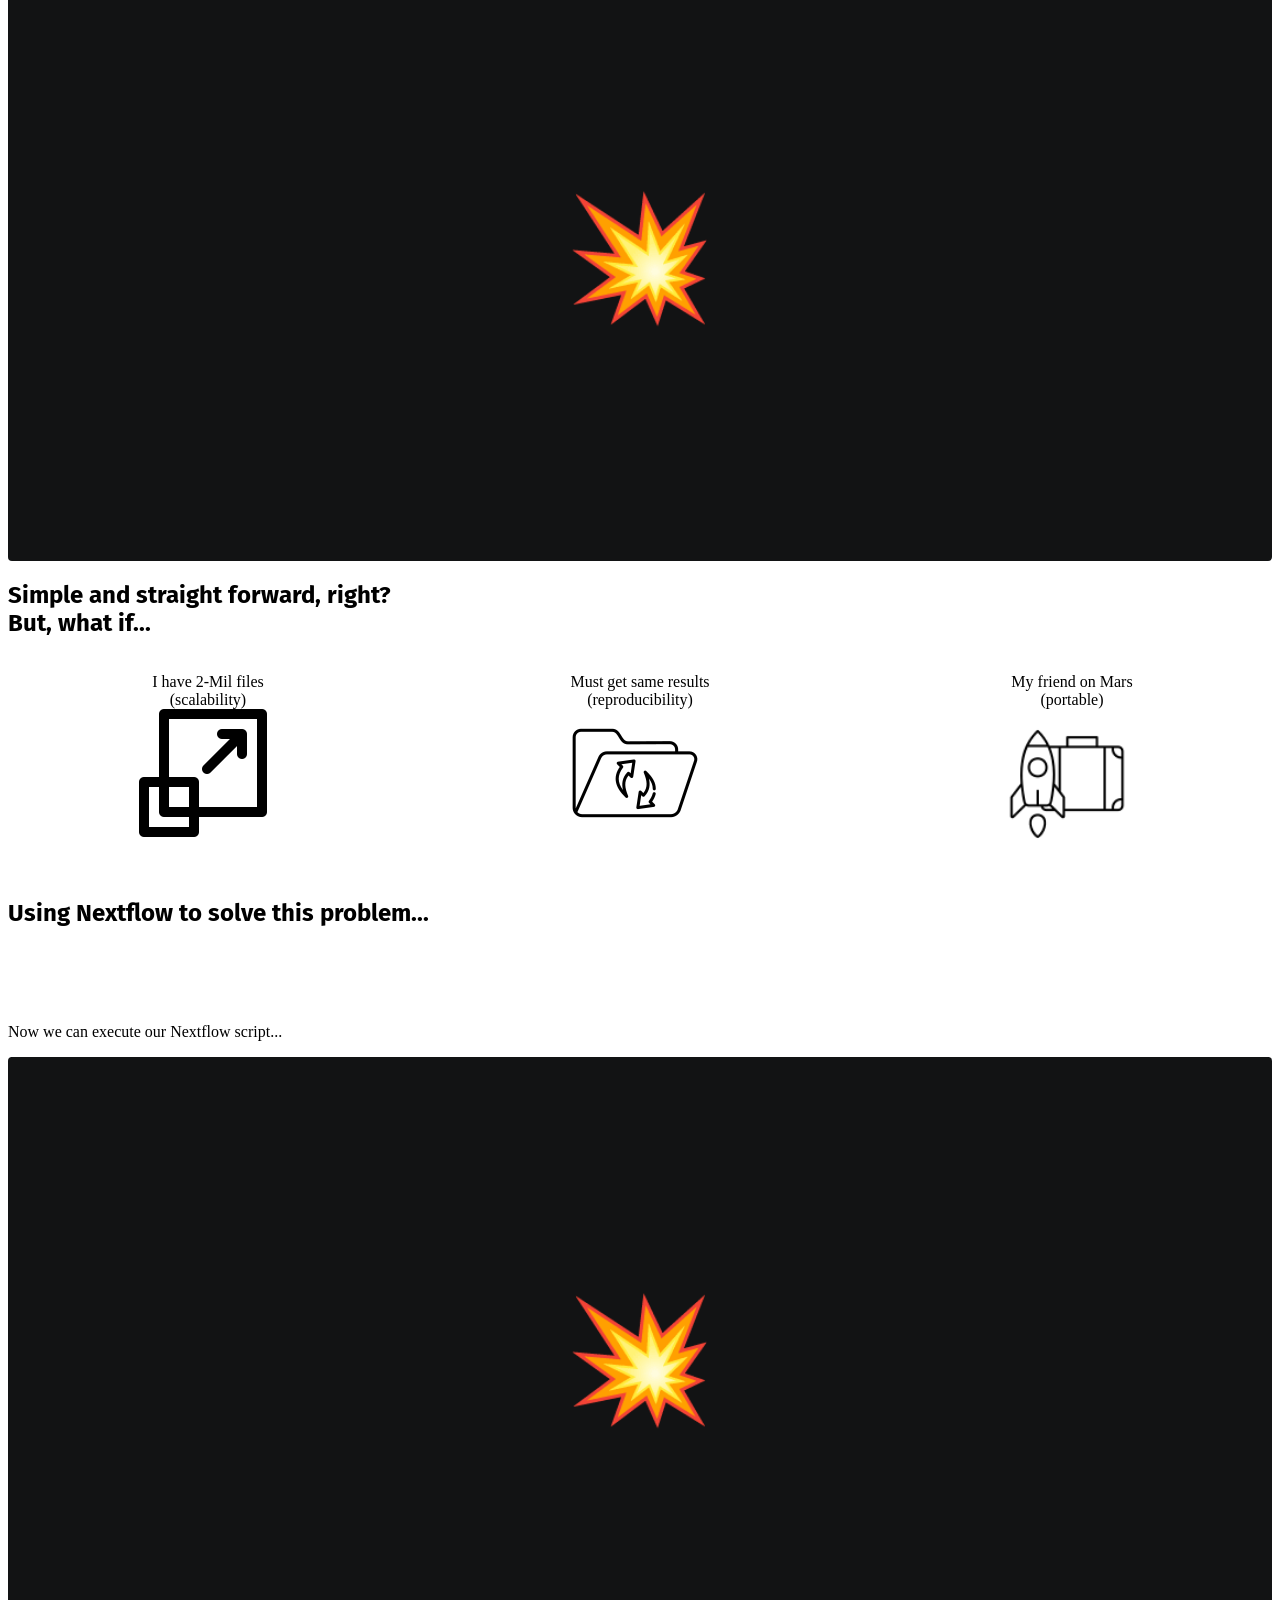
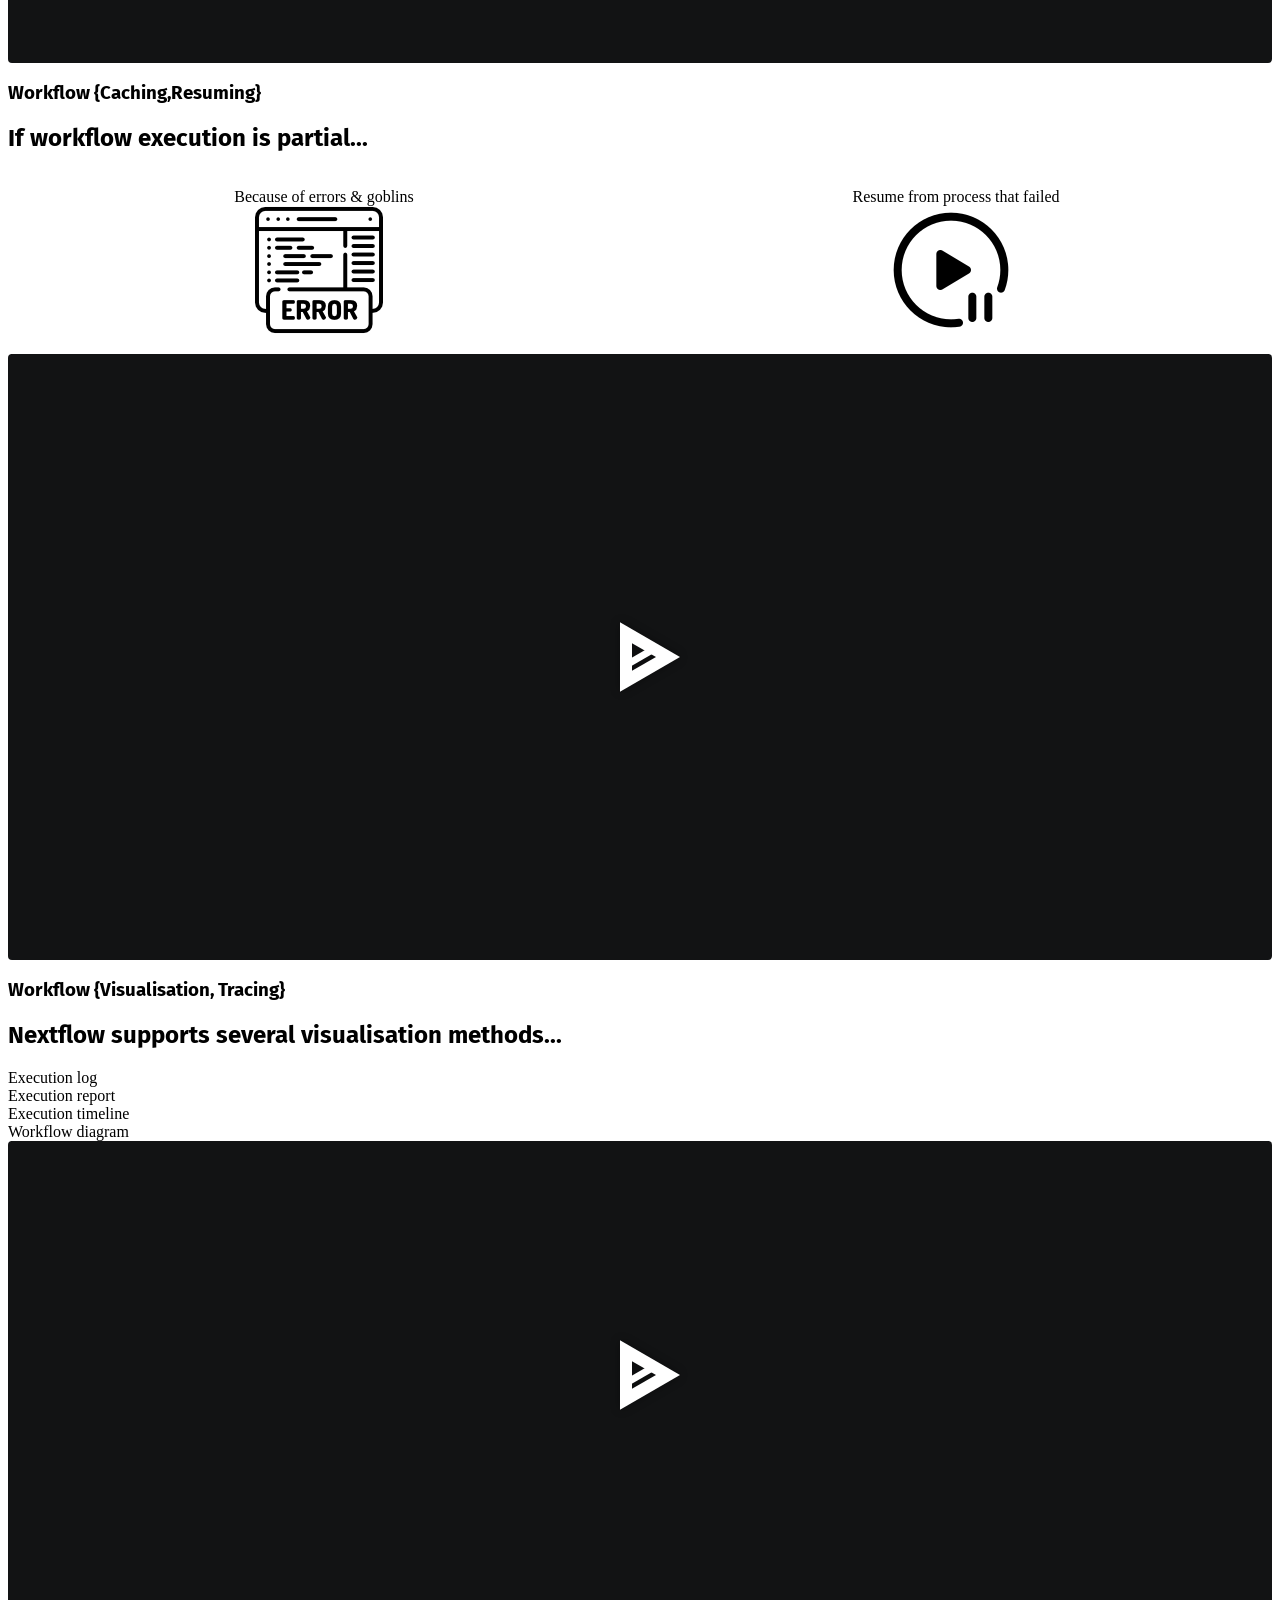
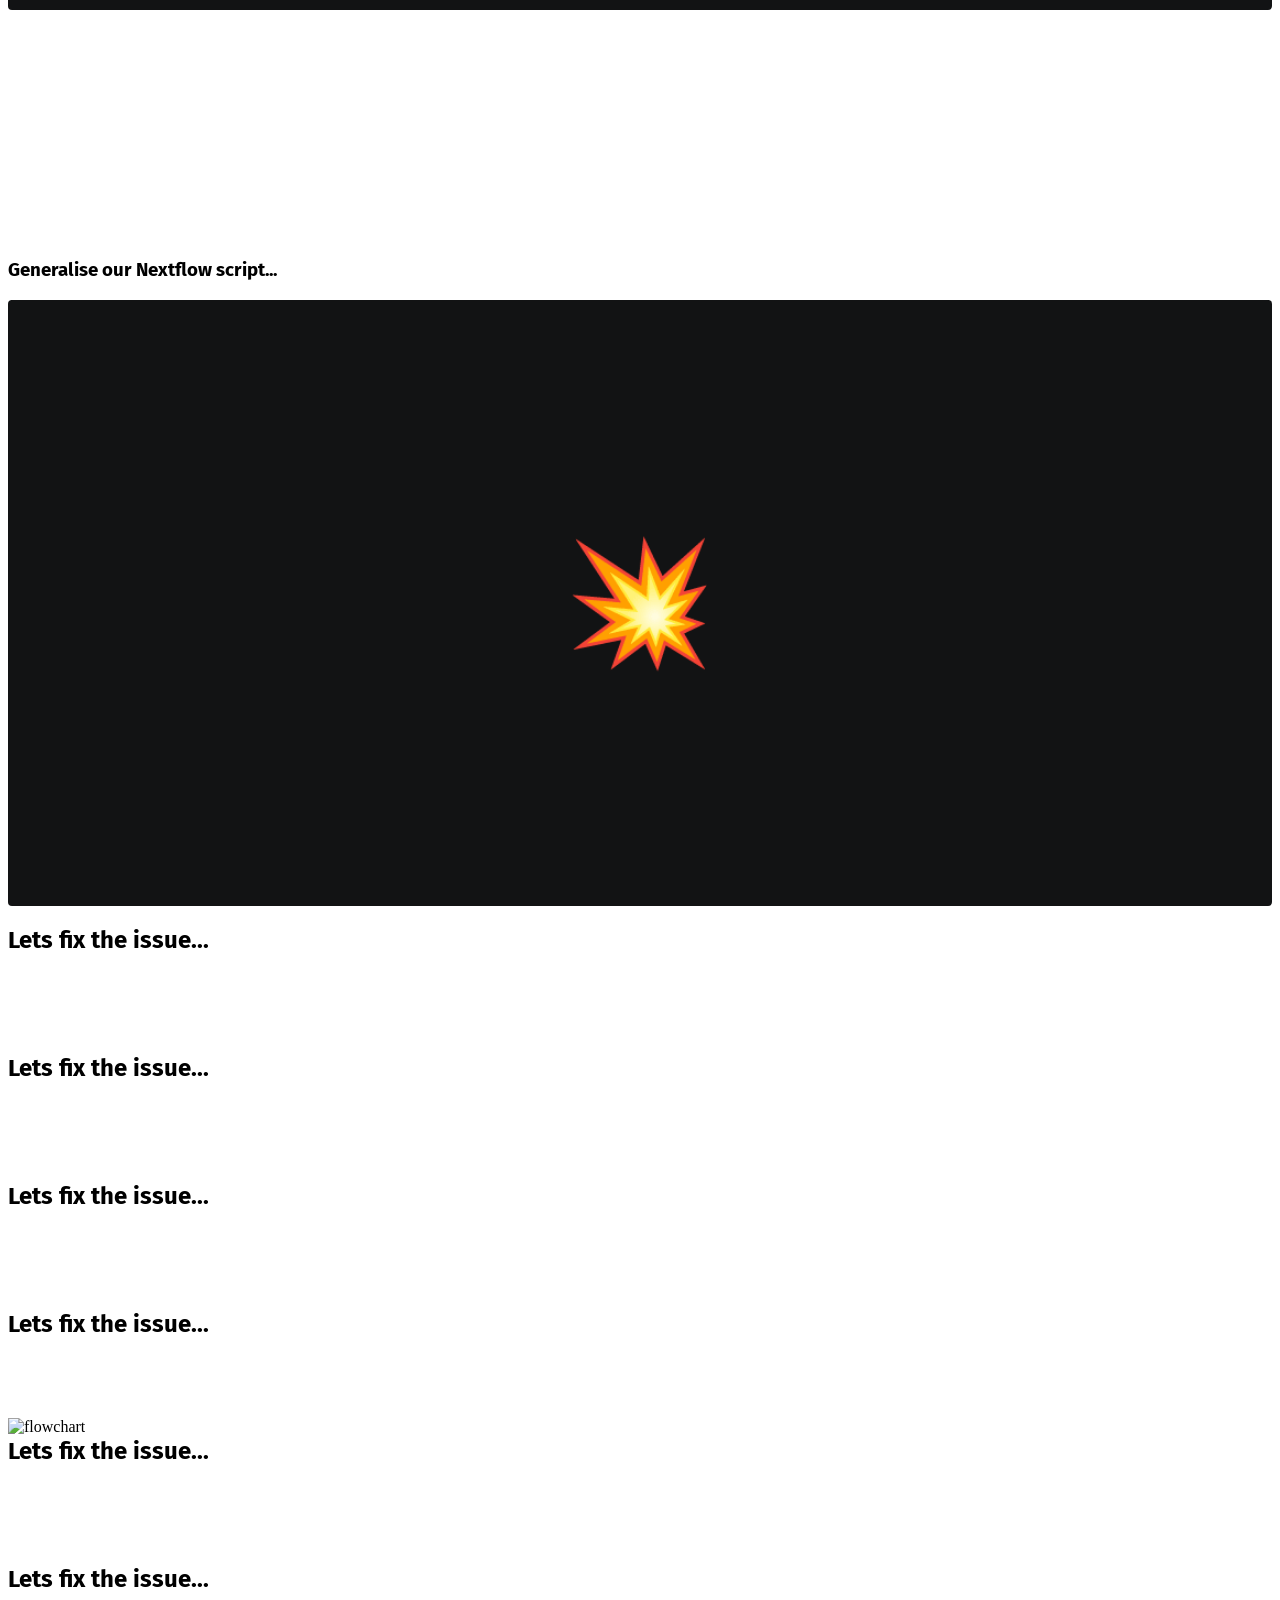
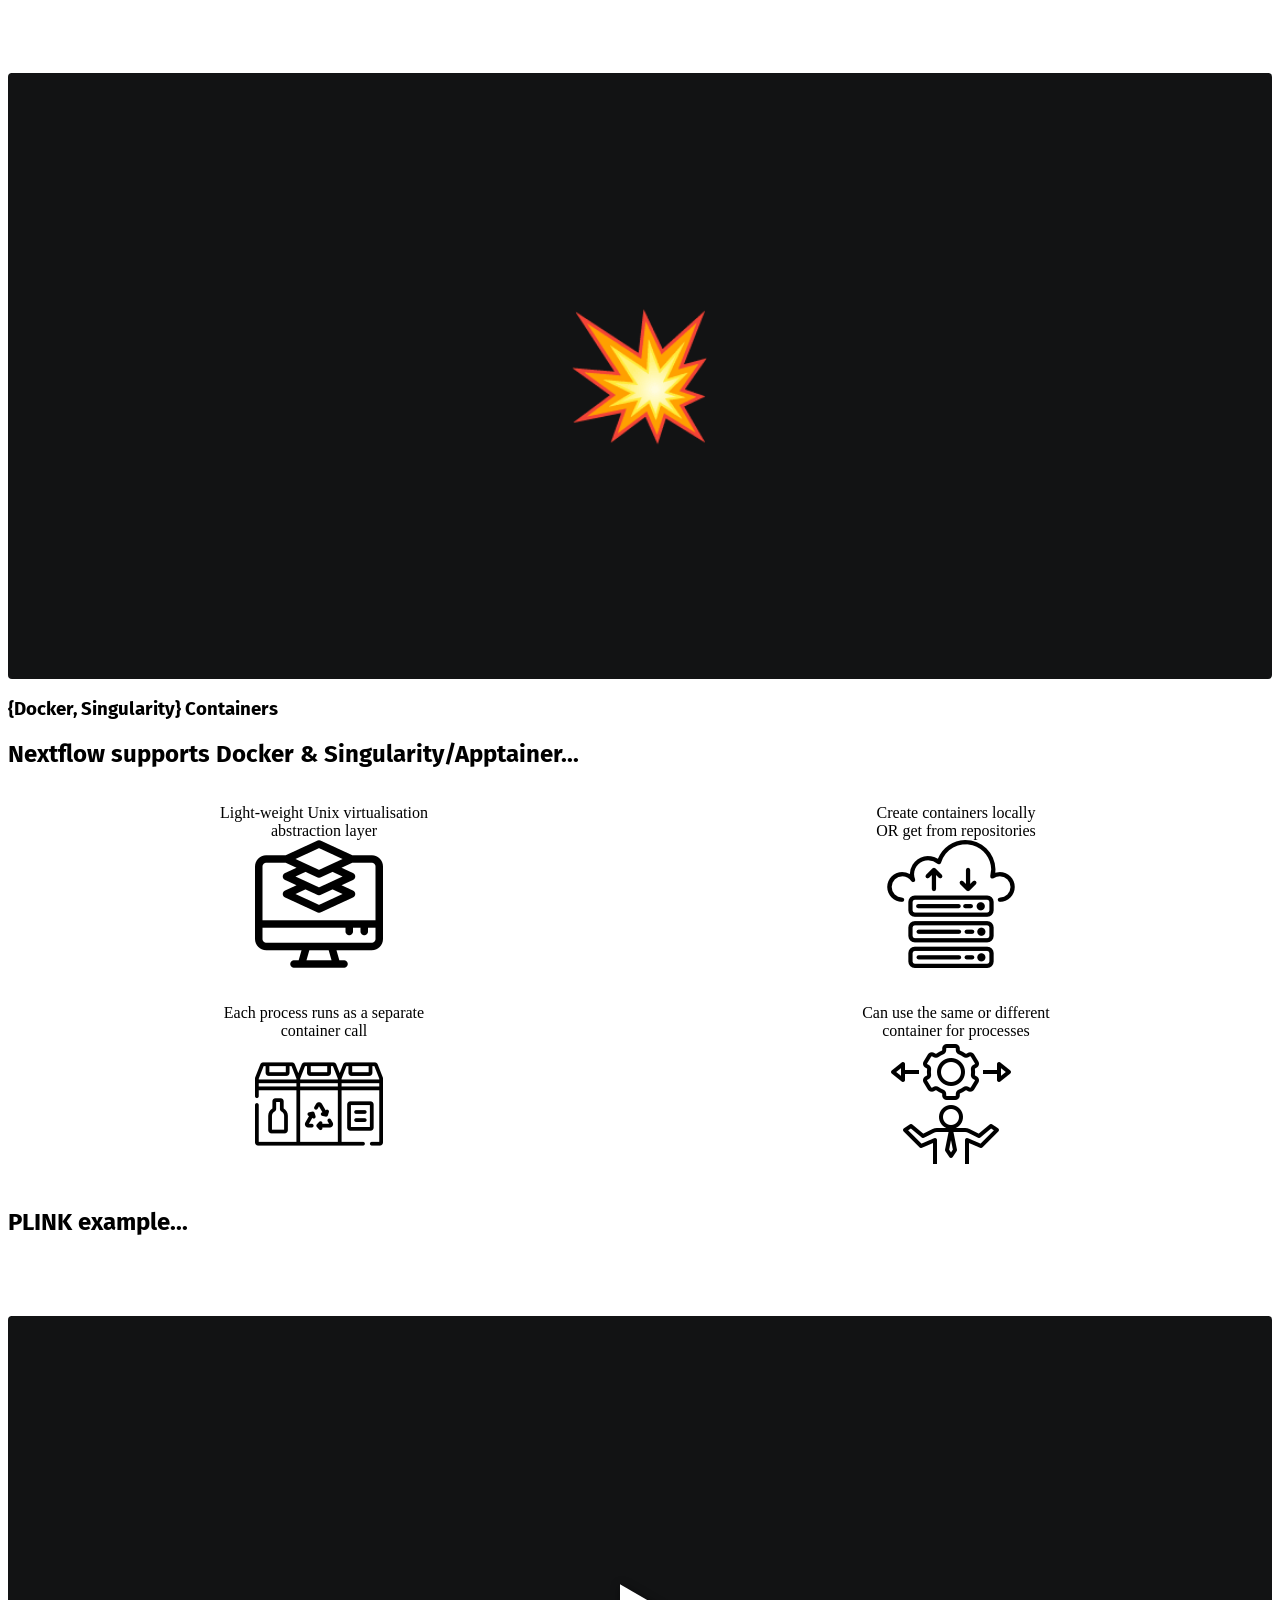
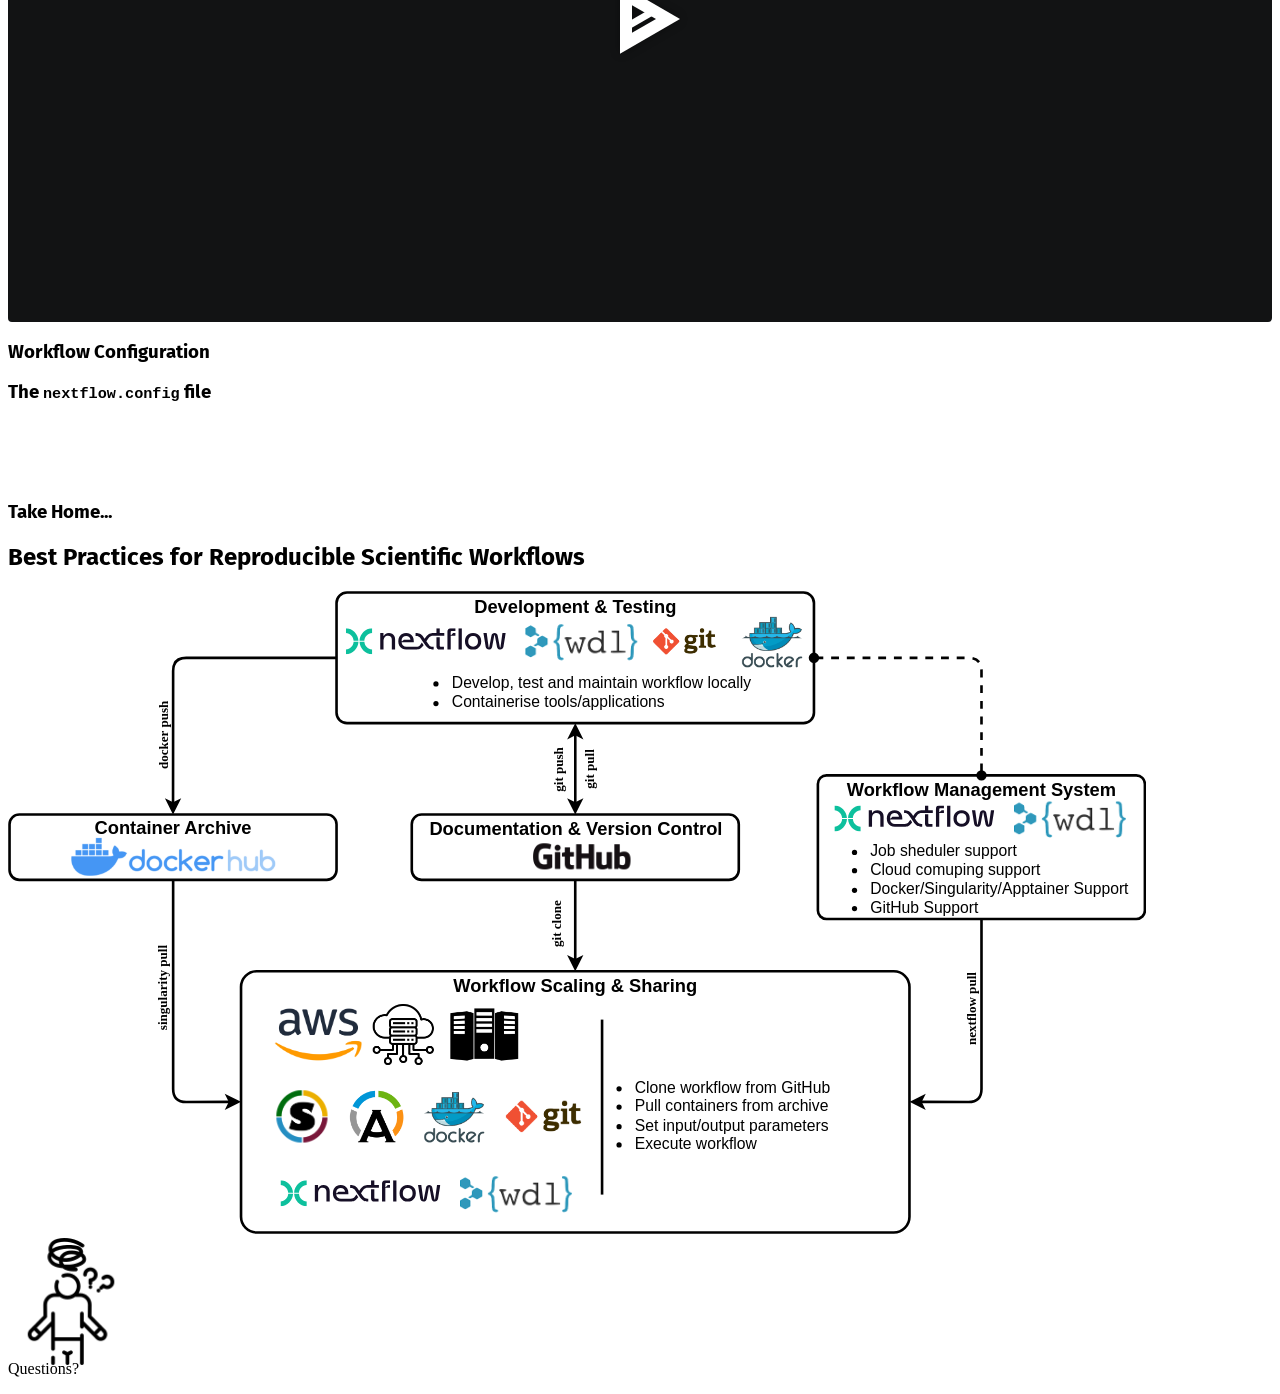
==== commit db6a7e4e: "Changed relative path" ====
--- a/slides/2025/nextflow/index.html
+++ b/slides/2025/nextflow/index.html
@@ -9,10 +9,10 @@
   <link rel="stylesheet" href="https://cdn.jsdelivr.net/npm/reveal.js@4.6.0/dist/theme/white.css">
   <link rel="stylesheet" href="https://cdn.jsdelivr.net/npm/reveal.js@4.6.0/plugin/highlight/monokai.css">
   <link rel="stylesheet" href="https://fonts.googleapis.com/css2?family=Fira+Sans:wght@400;600&display=swap">
-  <link rel="stylesheet" type="text/css" href="../../assets/plugins/asciinema/dist/bundle/asciinema-player.css">
-  <link rel="stylesheet" href="../../assets/css/my_style.css">
-
-  <script src="../../assets/plugins/asciinema/dist/bundle/asciinema-player.js"></script>
+  <link rel="stylesheet" type="text/css" href="../../../assets/plugins/asciinema/dist/bundle/asciinema-player.css">
+  <link rel="stylesheet" href="../../../assets/css/my_style.css">
+
+  <script src="../../../assets/plugins/asciinema/dist/bundle/asciinema-player.js"></script>
   <script src="https://cdn.jsdelivr.net/npm/reveal.js@4.6.0/dist/reveal.min.js"></script>
 </head>
 
@@ -22,7 +22,7 @@
   <div class="reveal">
     <div class="slides">
       <section data-background-color="black">
-      <!-- <section class="r-stretch" data-background-image="../../assets/backgrounds/witsbits_cover.svg"> -->
+      <!-- <section class="r-stretch" data-background-image="../../../assets/backgrounds/witsbits_cover.svg"> -->
         <h1 class="r-fit-text" style="margin-bottom:-25px"><b>Introduction to Nextflow</b></h1>
         <h3 class="r-fit-text" style="margin-bottom:75px;">Building Robust { Reproducible, Portable, Scalable } Bioinformatics Workflows</h3>
         <p style="margin-bottom:-25px;">by Phelelani Mpangase</p>
@@ -58,26 +58,26 @@
         </section>
         
         <section>
-            <img class="r-stretch" src="../../assets/images/big_data.jpg" class="img" alt="Big Data">
+            <img class="r-stretch" src="../../../assets/images/big_data.jpg" class="img" alt="Big Data">
         </section>
 
         <!-- <section>
           <h2>Key Aspects of Big Data...</h2>
           <div class="five-cols" style="height: 200px;">
             <div class="icon-stack fragment" data-id="velocity" data-fragment-index="1">
-              <img src="../../assets/icons/velocity.gif"> Velocity
+              <img src="../../../assets/icons/velocity.gif"> Velocity
             </div>
             <div class="icon-stack fragment" data-id="volume" data-fragment-index="2">
-              <img src="../../assets/icons/volume.gif"> Volume
+              <img src="../../../assets/icons/volume.gif"> Volume
             </div>
             <div class="icon-stack fragment" data-id="value" data-fragment-index="3">
-              <img src="../../assets/icons/value.gif"> Value
+              <img src="../../../assets/icons/value.gif"> Value
             </div>
             <div class="icon-stack fragment" data-id="variety" data-fragment-index="4">
-              <img src="../../assets/icons/variety.gif"> Variety
+              <img src="../../../assets/icons/variety.gif"> Variety
             </div>
             <div class="icon-stack fragment" data-id="veracity" data-fragment-index="5">
-              <img src="../../assets/icons/veracity.gif"> Veracity
+              <img src="../../../assets/icons/veracity.gif"> Veracity
             </div>
           </div> -->
 
@@ -97,24 +97,24 @@
           </div> -->
 
 
-         <section  data-background-image="../../assets/backgrounds/witsbits_cover.svg">
+         <section  data-background-image="../../../assets/backgrounds/witsbits_cover.svg">
           <h2>Many scientific applications require:</h2>
           <div class="three-cols">  
             <div class="fragment fade-up">
               <p>
-                Multiple inputs <br> <img src="../../assets/icons/files.png" class="icon" alt="icon">
+                Multiple inputs <br> <img src="../../../assets/icons/files.png" class="icon" alt="icon">
               </p>
             </div>
 
             <div class="fragment fade-up">
               <p>
-                Multiple applications <br> <img src="../../assets/icons/applications.png" class="icon" alt="icon">
+                Multiple applications <br> <img src="../../../assets/icons/applications.png" class="icon" alt="icon">
               </p>
             </div>
 
             <div class="fragment fade-up">
               <p>
-                Multiple parameters <br> <img src="../../assets/icons/parameters.png" class="icon" alt="icon">
+                Multiple parameters <br> <img src="../../../assets/icons/parameters.png" class="icon" alt="icon">
               </p>
             </div>
           </div>
@@ -125,19 +125,19 @@
           <div class="three-cols">
             <div class="fragment fade-up">
               <p>
-                Have a low a level of abstraction <br> <img src="../../assets/icons/complexity.png" class="icon" alt="icon">
+                Have a low a level of abstraction <br> <img src="../../../assets/icons/complexity.png" class="icon" alt="icon">
               </p>
             </div>
             
             <div class="fragment fade-up">
               <p>
-                Can't separate workflow/application <br> <img src="../../assets/icons/decision.png" class="icon" alt="icon">
+                Can't separate workflow/application <br> <img src="../../../assets/icons/decision.png" class="icon" alt="icon">
               </p>
             </div>
             
             <div class="fragment fade-up">
               <p>
-                Can't reproducible results <br> <img src="../../assets/icons/reproduce.png" class="icon" alt="icon">
+                Can't reproducible results <br> <img src="../../../assets/icons/reproduce.png" class="icon" alt="icon">
               </p>
             </div>
           </div>
@@ -147,25 +147,25 @@
           <h2>Workflow Management System/Engine</h2>
           <p style="margin-top: -30px;">Must support the following to promote reproducible science:</p>
           <div class="five-cols" style="font-size: 0.5em; font-weight: bold; margin-bottom: -10px;">
-            <div data-fragment-index="1" ><img style="margin-bottom: -10px;" src="../../assets/icons/task.png"><br>Task definitions</div>
-            <div data-fragment-index="2" ><img style="margin-bottom: -10px;" src="../../assets/icons/dependency.png"><br>Dependency management</div>
-            <div data-fragment-index="3" ><img style="margin-bottom: -10px;" src="../../assets/icons/parallelisation.png"><br>Parallelisation</div>
-            <div data-fragment-index="4" ><img style="margin-bottom: -10px;" src="../../assets/icons/portable_2.png"><br>Portability</div>
-            <div data-fragment-index="5" ><img style="margin-bottom: -10px;" src="../../assets/icons/container.png"><br>Environment management</div>
+            <div data-fragment-index="1" ><img style="margin-bottom: -10px;" src="../../../assets/icons/task.png"><br>Task definitions</div>
+            <div data-fragment-index="2" ><img style="margin-bottom: -10px;" src="../../../assets/icons/dependency.png"><br>Dependency management</div>
+            <div data-fragment-index="3" ><img style="margin-bottom: -10px;" src="../../../assets/icons/parallelisation.png"><br>Parallelisation</div>
+            <div data-fragment-index="4" ><img style="margin-bottom: -10px;" src="../../../assets/icons/portable_2.png"><br>Portability</div>
+            <div data-fragment-index="5" ><img style="margin-bottom: -10px;" src="../../../assets/icons/container.png"><br>Environment management</div>
           </div>
           <div class="five-cols" style="font-size: 0.5em; font-weight: bold; margin-bottom: -10px;">
-            <div data-fragment-index="6" ><img style="margin-bottom: -10px;" src="../../assets/icons/resources.png"><br>Resource specification & scheduling</div>
-            <div data-fragment-index="7" ><img style="margin-bottom: -10px;" src="../../assets/icons/error_2.png"><br>Error tolerance</div>
-            <div data-fragment-index="8" ><img style="margin-bottom: -10px;" src="../../assets/icons/modular.png"><br>Modularity & re-use</div>
-            <div data-fragment-index="9" ><img style="margin-bottom: -10px;" src="../../assets/icons/input.png"><br>Input/output handling & file patterns</div>
-            <div data-fragment-index="10" ><img style="margin-bottom: -10px;" src="../../assets/icons/logging.png"><br>Logging & provenance</div>
+            <div data-fragment-index="6" ><img style="margin-bottom: -10px;" src="../../../assets/icons/resources.png"><br>Resource specification & scheduling</div>
+            <div data-fragment-index="7" ><img style="margin-bottom: -10px;" src="../../../assets/icons/error_2.png"><br>Error tolerance</div>
+            <div data-fragment-index="8" ><img style="margin-bottom: -10px;" src="../../../assets/icons/modular.png"><br>Modularity & re-use</div>
+            <div data-fragment-index="9" ><img style="margin-bottom: -10px;" src="../../../assets/icons/input.png"><br>Input/output handling & file patterns</div>
+            <div data-fragment-index="10" ><img style="margin-bottom: -10px;" src="../../../assets/icons/logging.png"><br>Logging & provenance</div>
           </div>
           <div class="five-cols" style="font-size: 0.5em; font-weight: bold; margin-bottom: -10px;">
-            <div data-fragment-index="11" ><img style="margin-bottom: -10px;" src="../../assets/icons/ecosystem.png"><br>Tooling & ecosystem</div>
-            <div data-fragment-index="12" ><img style="margin-bottom: -10px;" src="../../assets/icons/documentation.png"><br>Ease of authoring/language ergonomics </div>
-            <div data-fragment-index="13" ><img style="margin-bottom: -10px;" src="../../assets/icons/debugging.png"><br>Debugging & observability</div>
-            <div data-fragment-index="14" ><img style="margin-bottom: -10px;" src="../../assets/icons/compliance.png"><br>Security/compliance features</div>
-            <div data-fragment-index="15" ><img style="margin-bottom: -10px;" src="../../assets/icons/api.png"><br>Standardization & interoperability</div>
+            <div data-fragment-index="11" ><img style="margin-bottom: -10px;" src="../../../assets/icons/ecosystem.png"><br>Tooling & ecosystem</div>
+            <div data-fragment-index="12" ><img style="margin-bottom: -10px;" src="../../../assets/icons/documentation.png"><br>Ease of authoring/language ergonomics </div>
+            <div data-fragment-index="13" ><img style="margin-bottom: -10px;" src="../../../assets/icons/debugging.png"><br>Debugging & observability</div>
+            <div data-fragment-index="14" ><img style="margin-bottom: -10px;" src="../../../assets/icons/compliance.png"><br>Security/compliance features</div>
+            <div data-fragment-index="15" ><img style="margin-bottom: -10px;" src="../../../assets/icons/api.png"><br>Standardization & interoperability</div>
           </div>
           <div style="height: 150px; margin-top: 30px; background-color:black;"></div>
           <div class="stacked-paragraph" style="height: 140px; font-size: 1em; margin-top: -145px; background-color:white;">
@@ -187,13 +187,13 @@
           </div>
           <div class="three-cols fragment" style="height: 140px; margin-top: -140px; background-color: white">
             <div class="icon-stack" style="font-size: 0.5em;">
-              <img src="../../assets/icons/nextflow.png" style="height: 50px;">Groovy-based DSL<br>Nextflow runtime engine
+              <img src="../../../assets/icons/nextflow.png" style="height: 50px;">Groovy-based DSL<br>Nextflow runtime engine
             </div>
             <div class="icon-stack" style="font-size: 0.5em;">
-              <img src="../../assets/icons/wdl.png" style="height: 50px;">Declarative workflow language<br>Cromwell engine
+              <img src="../../../assets/icons/wdl.png" style="height: 50px;">Declarative workflow language<br>Cromwell engine
             </div>
             <div class="icon-stack" style="font-size: 0.5em;">
-              <img src="../../assets/icons/snakemake.png" style="height: 50px;">Python-based DSL<br>Snakemake engine
+              <img src="../../../assets/icons/snakemake.png" style="height: 50px;">Python-based DSL<br>Snakemake engine
             </div>
           </div>
         </section>
@@ -206,23 +206,23 @@
         </section>
 
         <section>
-          <img src="../../assets/icons/nextflow.png" class="img" alt="icon" height="100">
+          <img src="../../../assets/icons/nextflow.png" class="img" alt="icon" height="100">
           <p style="margin-top:-20px;"><a href="https://www.nextflow.io/">https://www.nextflow.io/</a></p>
           <h2>Groovy-based language for expressing workflows</h2>
           <div class="three-cols">
             <div class="fragment fade-up">
               <p>
-                Very easy to install <br> <img src="../../assets/icons/java.png" class="icon" alt="icon">
+                Very easy to install <br> <img src="../../../assets/icons/java.png" class="icon" alt="icon">
               </p>
             </div>
             <div class="fragment fade-up">
               <p>
-                Portable | Scalable Reproducible <br> <img src="../../assets/icons/github.png" class="icon" alt="icon">
+                Portable | Scalable Reproducible <br> <img src="../../../assets/icons/github.png" class="icon" alt="icon">
               </p>
             </div>
             <div class="fragment fade-up">
               <p>
-                Container support <br> <img src="../../assets/icons/docker.png" class="icon" alt="icon"> <img src="../../assets/icons/singularity.png" class="icon" alt="icon" width="120">
+                Container support <br> <img src="../../../assets/icons/docker.png" class="icon" alt="icon"> <img src="../../../assets/icons/singularity.png" class="icon" alt="icon" width="120">
               </p>
             </div>
           </div class="fragment fade-up">
@@ -245,7 +245,7 @@
           <div class="two-cols">
             <div class="fragment fade-up">
               <p>
-                Channels <br> <img src="../../assets/icons/channel.png" class="icon" alt="icon">
+                Channels <br> <img src="../../../assets/icons/channel.png" class="icon" alt="icon">
                 <br>
                 <ul>
                   <li>Handles inputs and outputs</li>
@@ -256,7 +256,7 @@
             </div>
             <div class="fragment fade-up">
               <p>
-                Processes <br> <img src="../../assets/icons/process.png" class="icon" alt="icon">
+                Processes <br> <img src="../../../assets/icons/process.png" class="icon" alt="icon">
                 <br>
                 <ul>
                   <li>Call program that does the analysis</li>
@@ -270,7 +270,7 @@
 
         <section>
           <h2 style="margin-bottom: -0.25em;">H3ABioNet GWAS QC Workflow</h2>
-          <img src="../../assets/images/gwas_qc_workflow.png" class="img" alt="flowchart" height="900px">
+          <img src="../../../assets/images/gwas_qc_workflow.png" class="img" alt="flowchart" height="900px">
         </section>
       </section>
 
@@ -487,17 +487,17 @@
           <div class="three-cols">
             <div>
               <p class="fragment fade-up">
-                I have 2-Mil files <br> (scalability) <br> <img src="../../assets/icons/scale_up.png" class="icon" alt="icon">
+                I have 2-Mil files <br> (scalability) <br> <img src="../../../assets/icons/scale_up.png" class="icon" alt="icon">
               </p>
             </div>
             <div>
               <p class="fragment fade-up">
-                Must get same results <br>(reproducibility) <br> <img src="../../assets/icons/repeat.png" class="icon" alt="icon">
+                Must get same results <br>(reproducibility) <br> <img src="../../../assets/icons/repeat.png" class="icon" alt="icon">
               </p>
             </div>
             <div>
               <p class="fragment fade-up">
-                My friend on Mars <br>(portable) <br> <img src="../../assets/icons/portable.png" height=150px class="icon" alt="icon">
+                My friend on Mars <br>(portable) <br> <img src="../../../assets/icons/portable.png" height=150px class="icon" alt="icon">
               </p>
             </div>
         </section>
@@ -592,12 +592,12 @@
           <div class="two-cols">
             <div>
               <p class="fragment fade-up">
-                Because of errors & goblins <br> <img src="../../assets/icons/error.png" class="icon" alt="icon">
+                Because of errors & goblins <br> <img src="../../../assets/icons/error.png" class="icon" alt="icon">
               </p>
             </div>
             <div>
               <p class="fragment fade-up">
-                Resume from process that failed <br> <img src="../../assets/icons/resume.png" class="icon" alt="icon">
+                Resume from process that failed <br> <img src="../../../assets/icons/resume.png" class="icon" alt="icon">
               </p>
             </div>
           </div>
@@ -606,7 +606,7 @@
         <section>
           <div id="resume"></div>
           <script>
-            AsciinemaPlayer.create("../../assets/casts/demo_nf_resume.cast", document.getElementById("resume"), {
+            AsciinemaPlayer.create("../../../assets/casts/demo_nf_resume.cast", document.getElementById("resume"), {
               preload: true,
               autoPlay: false,
               loop: false,
@@ -647,7 +647,7 @@
           <div class="r-stack" style="width:100%; height:700px;">
             <div class="fragment current-visible" data-fragment-index="0" id="log" style="width:100%"></div>
             <script>
-              AsciinemaPlayer.create("../../assets/casts/demo_nf_log.cast", document.getElementById("log"), {
+              AsciinemaPlayer.create("../../../assets/casts/demo_nf_log.cast", document.getElementById("log"), {
                 preload: true,
                 autoPlay: false,
                 loop: false,
@@ -661,9 +661,9 @@
                 pauseOnMarkers: true
               });
             </script>
-            <iframe class="fragment current-visible" data-fragment-index="1" data-src="../../assets/htmls/nf_report.html" width="100%" height="700px" frameborder="0" marginwidth="0" marginheight="0" scrolling="yes" allowfullscreen=""></iframe>
-            <iframe class="fragment current-visible" data-fragment-index="2" data-src="../../assets/htmls/nf_timeline.html" width="100%" height="700px" frameborder="0" marginwidth="0" marginheight="0" scrolling="yes" allowfullscreen=""></iframe>
-            <img class="fragment current-visible" data-fragment-index="3" src="../../assets/images/flowchart.svg" class="img" alt="flowchart" height="700px">
+            <iframe class="fragment current-visible" data-fragment-index="1" data-src="../../../assets/htmls/nf_report.html" width="100%" height="700px" frameborder="0" marginwidth="0" marginheight="0" scrolling="yes" allowfullscreen=""></iframe>
+            <iframe class="fragment current-visible" data-fragment-index="2" data-src="../../../assets/htmls/nf_timeline.html" width="100%" height="700px" frameborder="0" marginwidth="0" marginheight="0" scrolling="yes" allowfullscreen=""></iframe>
+            <img class="fragment current-visible" data-fragment-index="3" src="../../../assets/images/flowchart.svg" class="img" alt="flowchart" height="700px">
           </div>
         </section>
       </section>
@@ -1081,12 +1081,12 @@
           <div class="two-cols">
             <div>
               <p class="fragment fade-up">
-                Light-weight Unix virtualisation <br> abstraction layer <br> <img src="../../assets/icons/virtual.png" class="icon" alt="icon">
+                Light-weight Unix virtualisation <br> abstraction layer <br> <img src="../../../assets/icons/virtual.png" class="icon" alt="icon">
               </p>
             </div>
             <div>
               <p class="fragment fade-up">
-                Create containers locally <br> OR get from repositories <br> <img src="../../assets/icons/cloud.png" class="icon" alt="icon">
+                Create containers locally <br> OR get from repositories <br> <img src="../../../assets/icons/cloud.png" class="icon" alt="icon">
               </p>
             </div>
           </div>
@@ -1094,12 +1094,12 @@
           <div class="two-cols">
             <div>
               <p class="fragment fade-up">
-                Each process runs as a separate <br> container call <br> <img src="../../assets/icons/separate.png" class="icon" alt="icon">
+                Each process runs as a separate <br> container call <br> <img src="../../../assets/icons/separate.png" class="icon" alt="icon">
               </p>
             </div>
             <div>
               <p class="fragment fade-up">
-                Can use the same or different <br> container for processes <br> <img src="../../assets/icons/decision.png" class="icon" alt="icon">
+                Can use the same or different <br> container for processes <br> <img src="../../../assets/icons/decision.png" class="icon" alt="icon">
               </p>
             </div>
           </div>
@@ -1148,7 +1148,7 @@
         <section>
           <div id="containers_script"></div>
           <script>
-            AsciinemaPlayer.create("../../assets/casts/demo_nf_plink_docker.cast", document.getElementById("containers_script"), {
+            AsciinemaPlayer.create("../../../assets/casts/demo_nf_plink_docker.cast", document.getElementById("containers_script"), {
               preload: true,
               autoPlay: false,
               loop: false,
@@ -1296,10 +1296,10 @@
         </section>
         <section>
           <h2>Best Practices for Reproducible Scientific Workflows</h2>
-          <img src="../../assets/images/best_practices.svg" class="img fragment" style="width: 90%;">
-        </section>
-        <section>
-          <img src="../../assets/icons/confused.png" style="width: 10%; margin-bottom: -25px;">
+          <img src="../../../assets/images/best_practices.svg" class="img fragment" style="width: 90%;">
+        </section>
+        <section>
+          <img src="../../../assets/icons/confused.png" style="width: 10%; margin-bottom: -25px;">
           <p>Questions?</p>
         </section>
       </section>
--- a/assets/plugins/asciinema/dist/bundle/asciinema-player.css
+++ b/assets/plugins/asciinema/dist/bundle/asciinema-player.css
@@ -0,0 +1,2366 @@
+div.ap-wrapper {
+  outline: none;
+  height: 100%;
+  display: flex;
+  justify-content: center;
+}
+div.ap-wrapper .title-bar {
+  display: none;
+  top: -78px;
+  transition: top 0.15s linear;
+  position: absolute;
+  left: 0;
+  right: 0;
+  box-sizing: content-box;
+  font-size: 20px;
+  line-height: 1em;
+  padding: 15px;
+  font-family: sans-serif;
+  color: white;
+  background-color: rgba(0, 0, 0, 0.8);
+}
+div.ap-wrapper .title-bar img {
+  vertical-align: middle;
+  height: 48px;
+  margin-right: 16px;
+}
+div.ap-wrapper .title-bar a {
+  color: white;
+  text-decoration: underline;
+}
+div.ap-wrapper .title-bar a:hover {
+  text-decoration: none;
+}
+div.ap-wrapper:fullscreen {
+  background-color: #000;
+  width: 100%;
+  align-items: center;
+}
+div.ap-wrapper:fullscreen .title-bar {
+  display: initial;
+}
+div.ap-wrapper:fullscreen.hud .title-bar {
+  top: 0;
+}
+div.ap-wrapper div.ap-player {
+  text-align: left;
+  display: inline-block;
+  padding: 0px;
+  position: relative;
+  box-sizing: content-box;
+  overflow: hidden;
+  max-width: 100%;
+  border-radius: 4px;
+  font-size: 15px;
+  background-color: var(--term-color-background);
+}
+.ap-player {
+  --term-color-foreground: #ffffff;
+  --term-color-background: #000000;
+  --term-color-0: var(--term-color-foreground);
+  --term-color-1: var(--term-color-foreground);
+  --term-color-2: var(--term-color-foreground);
+  --term-color-3: var(--term-color-foreground);
+  --term-color-4: var(--term-color-foreground);
+  --term-color-5: var(--term-color-foreground);
+  --term-color-6: var(--term-color-foreground);
+  --term-color-7: var(--term-color-foreground);
+  --term-color-8: var(--term-color-0);
+  --term-color-9: var(--term-color-1);
+  --term-color-10: var(--term-color-2);
+  --term-color-11: var(--term-color-3);
+  --term-color-12: var(--term-color-4);
+  --term-color-13: var(--term-color-5);
+  --term-color-14: var(--term-color-6);
+  --term-color-15: var(--term-color-7);
+}
+.ap-player .fg-0 {
+  --fg: var(--term-color-0);
+}
+.ap-player .bg-0 {
+  --bg: var(--term-color-0);
+}
+.ap-player .fg-1 {
+  --fg: var(--term-color-1);
+}
+.ap-player .bg-1 {
+  --bg: var(--term-color-1);
+}
+.ap-player .fg-2 {
+  --fg: var(--term-color-2);
+}
+.ap-player .bg-2 {
+  --bg: var(--term-color-2);
+}
+.ap-player .fg-3 {
+  --fg: var(--term-color-3);
+}
+.ap-player .bg-3 {
+  --bg: var(--term-color-3);
+}
+.ap-player .fg-4 {
+  --fg: var(--term-color-4);
+}
+.ap-player .bg-4 {
+  --bg: var(--term-color-4);
+}
+.ap-player .fg-5 {
+  --fg: var(--term-color-5);
+}
+.ap-player .bg-5 {
+  --bg: var(--term-color-5);
+}
+.ap-player .fg-6 {
+  --fg: var(--term-color-6);
+}
+.ap-player .bg-6 {
+  --bg: var(--term-color-6);
+}
+.ap-player .fg-7 {
+  --fg: var(--term-color-7);
+}
+.ap-player .bg-7 {
+  --bg: var(--term-color-7);
+}
+.ap-player .fg-8 {
+  --fg: var(--term-color-8);
+}
+.ap-player .bg-8 {
+  --bg: var(--term-color-8);
+}
+.ap-player .fg-9 {
+  --fg: var(--term-color-9);
+}
+.ap-player .bg-9 {
+  --bg: var(--term-color-9);
+}
+.ap-player .fg-10 {
+  --fg: var(--term-color-10);
+}
+.ap-player .bg-10 {
+  --bg: var(--term-color-10);
+}
+.ap-player .fg-11 {
+  --fg: var(--term-color-11);
+}
+.ap-player .bg-11 {
+  --bg: var(--term-color-11);
+}
+.ap-player .fg-12 {
+  --fg: var(--term-color-12);
+}
+.ap-player .bg-12 {
+  --bg: var(--term-color-12);
+}
+.ap-player .fg-13 {
+  --fg: var(--term-color-13);
+}
+.ap-player .bg-13 {
+  --bg: var(--term-color-13);
+}
+.ap-player .fg-14 {
+  --fg: var(--term-color-14);
+}
+.ap-player .bg-14 {
+  --bg: var(--term-color-14);
+}
+.ap-player .fg-15 {
+  --fg: var(--term-color-15);
+}
+.ap-player .bg-15 {
+  --bg: var(--term-color-15);
+}
+.ap-player .fg-8,
+.ap-player .fg-9,
+.ap-player .fg-10,
+.ap-player .fg-11,
+.ap-player .fg-12,
+.ap-player .fg-13,
+.ap-player .fg-14,
+.ap-player .fg-15 {
+  font-weight: bold;
+}
+pre.ap-terminal {
+  box-sizing: content-box;
+  overflow: hidden;
+  padding: 0;
+  margin: 0px;
+  display: block;
+  white-space: pre;
+  word-wrap: normal;
+  word-break: normal;
+  border-radius: 0;
+  border-style: solid;
+  cursor: text;
+  border-width: 0.75em;
+  color: var(--term-color-foreground);
+  background-color: var(--term-color-background);
+  border-color: var(--term-color-background);
+  outline: none;
+  line-height: var(--term-line-height);
+  font-family: Consolas, Menlo, 'Bitstream Vera Sans Mono', monospace, 'Powerline Symbols';
+  font-variant-ligatures: none;
+}
+pre.ap-terminal .ap-line {
+  letter-spacing: normal;
+  overflow: hidden;
+}
+pre.ap-terminal .ap-line span {
+  padding: 0;
+  display: inline-block;
+  height: 100%;
+}
+pre.ap-terminal .ap-line {
+  display: block;
+  width: 100%;
+  height: var(--term-line-height);
+  position: relative;
+}
+pre.ap-terminal .ap-line span {
+  position: absolute;
+  left: calc(100% * var(--offset) / var(--term-cols));
+  color: var(--fg);
+  background-color: var(--bg);
+}
+pre.ap-terminal .ap-line .ap-inverse {
+  color: var(--bg);
+  background-color: var(--fg);
+}
+pre.ap-terminal .ap-line .cp-2580 {
+  border-top: calc(0.5 * var(--term-line-height)) solid var(--fg);
+  box-sizing: border-box;
+}
+pre.ap-terminal .ap-line .cp-2581 {
+  border-bottom: calc(0.125 * var(--term-line-height)) solid var(--fg);
+  box-sizing: border-box;
+}
+pre.ap-terminal .ap-line .cp-2582 {
+  border-bottom: calc(0.25 * var(--term-line-height)) solid var(--fg);
+  box-sizing: border-box;
+}
+pre.ap-terminal .ap-line .cp-2583 {
+  border-bottom: calc(0.375 * var(--term-line-height)) solid var(--fg);
+  box-sizing: border-box;
+}
+pre.ap-terminal .ap-line .cp-2584 {
+  border-bottom: calc(0.5 * var(--term-line-height)) solid var(--fg);
+  box-sizing: border-box;
+}
+pre.ap-terminal .ap-line .cp-2585 {
+  border-bottom: calc(0.625 * var(--term-line-height)) solid var(--fg);
+  box-sizing: border-box;
+}
+pre.ap-terminal .ap-line .cp-2586 {
+  border-bottom: calc(0.75 * var(--term-line-height)) solid var(--fg);
+  box-sizing: border-box;
+}
+pre.ap-terminal .ap-line .cp-2587 {
+  border-bottom: calc(0.875 * var(--term-line-height)) solid var(--fg);
+  box-sizing: border-box;
+}
+pre.ap-terminal .ap-line .cp-2588 {
+  background-color: var(--fg);
+}
+pre.ap-terminal .ap-line .cp-2589 {
+  border-left: 0.875ch solid var(--fg);
+  box-sizing: border-box;
+}
+pre.ap-terminal .ap-line .cp-258a {
+  border-left: 0.75ch solid var(--fg);
+  box-sizing: border-box;
+}
+pre.ap-terminal .ap-line .cp-258b {
+  border-left: 0.625ch solid var(--fg);
+  box-sizing: border-box;
+}
+pre.ap-terminal .ap-line .cp-258c {
+  border-left: 0.5ch solid var(--fg);
+  box-sizing: border-box;
+}
+pre.ap-terminal .ap-line .cp-258d {
+  border-left: 0.375ch solid var(--fg);
+  box-sizing: border-box;
+}
+pre.ap-terminal .ap-line .cp-258e {
+  border-left: 0.25ch solid var(--fg);
+  box-sizing: border-box;
+}
+pre.ap-terminal .ap-line .cp-258f {
+  border-left: 0.125ch solid var(--fg);
+  box-sizing: border-box;
+}
+pre.ap-terminal .ap-line .cp-2590 {
+  border-right: 0.5ch solid var(--fg);
+  box-sizing: border-box;
+}
+pre.ap-terminal .ap-line .cp-2591 {
+  background-color: color-mix(in srgb, var(--fg) 25%, var(--bg));
+}
+pre.ap-terminal .ap-line .cp-2592 {
+  background-color: color-mix(in srgb, var(--fg) 50%, var(--bg));
+}
+pre.ap-terminal .ap-line .cp-2593 {
+  background-color: color-mix(in srgb, var(--fg) 75%, var(--bg));
+}
+pre.ap-terminal .ap-line .cp-2594 {
+  border-top: calc(0.125 * var(--term-line-height)) solid var(--fg);
+  box-sizing: border-box;
+}
+pre.ap-terminal .ap-line .cp-2595 {
+  border-right: 0.125ch solid var(--fg);
+  box-sizing: border-box;
+}
+pre.ap-terminal .ap-line .cp-2596 {
+  border-right: 0.5ch solid var(--bg);
+  border-top: calc(0.5 * var(--term-line-height)) solid var(--bg);
+  background-color: var(--fg);
+  box-sizing: border-box;
+}
+pre.ap-terminal .ap-line .cp-2597 {
+  border-left: 0.5ch solid var(--bg);
+  border-top: calc(0.5 * var(--term-line-height)) solid var(--bg);
+  background-color: var(--fg);
+  box-sizing: border-box;
+}
+pre.ap-terminal .ap-line .cp-2598 {
+  border-right: 0.5ch solid var(--bg);
+  border-bottom: calc(0.5 * var(--term-line-height)) solid var(--bg);
+  background-color: var(--fg);
+  box-sizing: border-box;
+}
+pre.ap-terminal .ap-line .cp-2599 {
+  border-left: 0.5ch solid var(--fg);
+  border-bottom: calc(0.5 * var(--term-line-height)) solid var(--fg);
+  box-sizing: border-box;
+}
+pre.ap-terminal .ap-line .cp-259a {
+  box-sizing: border-box;
+}
+pre.ap-terminal .ap-line .cp-259a::before,
+pre.ap-terminal .ap-line .cp-259a::after {
+  content: '';
+  position: absolute;
+  width: 0.5ch;
+  height: calc(0.5 * var(--term-line-height));
+  background-color: var(--fg);
+}
+pre.ap-terminal .ap-line .cp-259a::before {
+  top: 0;
+  left: 0;
+}
+pre.ap-terminal .ap-line .cp-259a::after {
+  bottom: 0;
+  right: 0;
+}
+pre.ap-terminal .ap-line .cp-259b {
+  border-left: 0.5ch solid var(--fg);
+  border-top: calc(0.5 * var(--term-line-height)) solid var(--fg);
+  box-sizing: border-box;
+}
+pre.ap-terminal .ap-line .cp-259c {
+  border-right: 0.5ch solid var(--fg);
+  border-top: calc(0.5 * var(--term-line-height)) solid var(--fg);
+  box-sizing: border-box;
+}
+pre.ap-terminal .ap-line .cp-259d {
+  border-left: 0.5ch solid var(--bg);
+  border-bottom: calc(0.5 * var(--term-line-height)) solid var(--bg);
+  background-color: var(--fg);
+  box-sizing: border-box;
+}
+pre.ap-terminal .ap-line .cp-259e {
+  box-sizing: border-box;
+}
+pre.ap-terminal .ap-line .cp-259e::before,
+pre.ap-terminal .ap-line .cp-259e::after {
+  content: '';
+  position: absolute;
+  width: 0.5ch;
+  height: calc(0.5 * var(--term-line-height));
+  background-color: var(--fg);
+}
+pre.ap-terminal .ap-line .cp-259e::before {
+  top: 0;
+  right: 0;
+}
+pre.ap-terminal .ap-line .cp-259e::after {
+  bottom: 0;
+  left: 0;
+}
+pre.ap-terminal .ap-line .cp-259f {
+  border-right: 0.5ch solid var(--fg);
+  border-bottom: calc(0.5 * var(--term-line-height)) solid var(--fg);
+  box-sizing: border-box;
+}
+pre.ap-terminal .ap-line .cp-e0b0 {
+  border-left: 1ch solid var(--fg);
+  border-top: calc(0.5 * var(--term-line-height)) solid transparent;
+  border-bottom: calc(0.5 * var(--term-line-height)) solid transparent;
+  box-sizing: border-box;
+}
+pre.ap-terminal .ap-line .cp-e0b2 {
+  border-right: 1ch solid var(--fg);
+  border-top: calc(0.5 * var(--term-line-height)) solid transparent;
+  border-bottom: calc(0.5 * var(--term-line-height)) solid transparent;
+  box-sizing: border-box;
+}
+pre.ap-terminal.ap-cursor-on .ap-line .ap-cursor {
+  color: var(--bg);
+  background-color: var(--fg);
+  border-radius: 0.05em;
+}
+pre.ap-terminal.ap-cursor-on .ap-line .ap-cursor.ap-inverse {
+  color: var(--fg);
+  background-color: var(--bg);
+}
+pre.ap-terminal:not(.ap-blink) .ap-line .ap-blink {
+  color: transparent;
+  border-color: transparent;
+}
+pre.ap-terminal .ap-bright {
+  font-weight: bold;
+}
+pre.ap-terminal .ap-faint {
+  opacity: 0.5;
+}
+pre.ap-terminal .ap-underline {
+  text-decoration: underline;
+}
+pre.ap-terminal .ap-italic {
+  font-style: italic;
+}
+pre.ap-terminal .ap-strikethrough {
+  text-decoration: line-through;
+}
+.ap-line span {
+  --fg: var(--term-color-foreground);
+  --bg: var(--term-color-background);
+}
+div.ap-player div.ap-control-bar {
+  width: 100%;
+  height: 32px;
+  display: flex;
+  justify-content: space-between;
+  align-items: stretch;
+  color: var(--term-color-foreground);
+  box-sizing: content-box;
+  line-height: 1;
+  position: absolute;
+  bottom: 0;
+  left: 0;
+  opacity: 0;
+  transition: opacity 0.15s linear;
+  user-select: none;
+  border-top: 2px solid color-mix(in oklab, var(--term-color-background) 80%, var(--term-color-foreground));
+  z-index: 30;
+}
+div.ap-player div.ap-control-bar * {
+  box-sizing: inherit;
+}
+div.ap-control-bar svg.ap-icon path {
+  fill: var(--term-color-foreground);
+}
+div.ap-control-bar span.ap-button {
+  display: flex;
+  flex: 0 0 auto;
+  cursor: pointer;
+}
+div.ap-control-bar span.ap-playback-button {
+  width: 12px;
+  height: 12px;
+  padding: 10px;
+}
+div.ap-control-bar span.ap-playback-button svg {
+  height: 12px;
+  width: 12px;
+}
+div.ap-control-bar span.ap-timer {
+  display: flex;
+  flex: 0 0 auto;
+  min-width: 50px;
+  margin: 0 10px;
+  height: 100%;
+  text-align: center;
+  font-size: 13px;
+  line-height: 100%;
+  cursor: default;
+}
+div.ap-control-bar span.ap-timer span {
+  font-family: Consolas, Menlo, 'Bitstream Vera Sans Mono', monospace;
+  font-size: inherit;
+  font-weight: 600;
+  margin: auto;
+}
+div.ap-control-bar span.ap-timer .ap-time-remaining {
+  display: none;
+}
+div.ap-control-bar span.ap-timer:hover .ap-time-elapsed {
+  display: none;
+}
+div.ap-control-bar span.ap-timer:hover .ap-time-remaining {
+  display: flex;
+}
+div.ap-control-bar .ap-progressbar {
+  display: block;
+  flex: 1 1 auto;
+  height: 100%;
+  padding: 0 10px;
+}
+div.ap-control-bar .ap-progressbar .ap-bar {
+  display: block;
+  position: relative;
+  cursor: default;
+  height: 100%;
+  font-size: 0;
+}
+div.ap-control-bar .ap-progressbar .ap-bar .ap-gutter {
+  display: block;
+  position: absolute;
+  top: 15px;
+  left: 0;
+  right: 0;
+  height: 3px;
+}
+div.ap-control-bar .ap-progressbar .ap-bar .ap-gutter-empty {
+  background-color: color-mix(in oklab, var(--term-color-foreground) 20%, var(--term-color-background));
+}
+div.ap-control-bar .ap-progressbar .ap-bar .ap-gutter-full {
+  width: 100%;
+  transform-origin: left center;
+  background-color: var(--term-color-foreground);
+  border-radius: 3px;
+}
+div.ap-control-bar.ap-seekable .ap-progressbar .ap-bar {
+  cursor: pointer;
+}
+div.ap-control-bar .ap-fullscreen-button {
+  width: 14px;
+  height: 14px;
+  padding: 9px;
+}
+div.ap-control-bar .ap-fullscreen-button svg {
+  width: 14px;
+  height: 14px;
+}
+div.ap-control-bar .ap-fullscreen-button svg.ap-icon-fullscreen-on {
+  display: inline;
+}
+div.ap-control-bar .ap-fullscreen-button svg.ap-icon-fullscreen-off {
+  display: none;
+}
+div.ap-control-bar .ap-fullscreen-button .ap-tooltip {
+  right: 5px;
+  left: initial;
+  transform: none;
+}
+div.ap-control-bar .ap-kbd-button {
+  height: 14px;
+  padding: 9px;
+  margin: 0 4px;
+}
+div.ap-control-bar .ap-kbd-button svg {
+  width: 26px;
+  height: 14px;
+}
+div.ap-control-bar .ap-kbd-button .ap-tooltip {
+  right: 5px;
+  left: initial;
+  transform: none;
+}
+div.ap-wrapper.ap-hud .ap-control-bar {
+  opacity: 1;
+}
+div.ap-wrapper:fullscreen .ap-fullscreen-button svg.ap-icon-fullscreen-on {
+  display: none;
+}
+div.ap-wrapper:fullscreen .ap-fullscreen-button svg.ap-icon-fullscreen-off {
+  display: inline;
+}
+span.ap-progressbar span.ap-marker-container {
+  display: block;
+  top: 0;
+  bottom: 0;
+  width: 21px;
+  position: absolute;
+  margin-left: -10px;
+}
+span.ap-marker-container span.ap-marker {
+  display: block;
+  top: 13px;
+  bottom: 12px;
+  left: 7px;
+  right: 7px;
+  background-color: color-mix(in oklab, var(--term-color-foreground) 33%, var(--term-color-background));
+  position: absolute;
+  transition: top 0.1s, bottom 0.1s, left 0.1s, right 0.1s, background-color 0.1s;
+  border-radius: 50%;
+}
+span.ap-marker-container span.ap-marker.ap-marker-past {
+  background-color: var(--term-color-foreground);
+}
+span.ap-marker-container span.ap-marker:hover,
+span.ap-marker-container:hover span.ap-marker {
+  background-color: var(--term-color-foreground);
+  top: 11px;
+  bottom: 10px;
+  left: 5px;
+  right: 5px;
+}
+.ap-tooltip-container span.ap-tooltip {
+  visibility: hidden;
+  background-color: var(--term-color-foreground);
+  color: var(--term-color-background);
+  font-family: Consolas, Menlo, 'Bitstream Vera Sans Mono', monospace;
+  font-weight: bold;
+  text-align: center;
+  padding: 0 0.5em;
+  border-radius: 4px;
+  position: absolute;
+  z-index: 1;
+  white-space: nowrap;
+  /* Prevents the text from wrapping and makes sure the tooltip width adapts to the text length */
+  font-size: 13px;
+  line-height: 2em;
+  bottom: 100%;
+  left: 50%;
+  transform: translateX(-50%);
+}
+.ap-tooltip-container:hover span.ap-tooltip {
+  visibility: visible;
+}
+.ap-player .ap-overlay {
+  z-index: 10;
+  background-repeat: no-repeat;
+  background-position: center;
+  position: absolute;
+  top: 0;
+  left: 0;
+  right: 0;
+  bottom: 0;
+  display: flex;
+  justify-content: center;
+  align-items: center;
+}
+.ap-player .ap-overlay-start {
+  cursor: pointer;
+}
+.ap-player .ap-overlay-start .ap-play-button {
+  font-size: 0px;
+  position: absolute;
+  left: 0;
+  top: 0;
+  right: 0;
+  bottom: 0;
+  text-align: center;
+  color: white;
+  height: 80px;
+  max-height: 66%;
+  margin: auto;
+}
+.ap-player .ap-overlay-start .ap-play-button div {
+  height: 100%;
+}
+.ap-player .ap-overlay-start .ap-play-button div span {
+  height: 100%;
+  display: block;
+}
+.ap-player .ap-overlay-start .ap-play-button div span svg {
+  height: 100%;
+}
+.ap-player .ap-overlay-start .ap-play-button svg {
+  filter: drop-shadow(0px 0px 5px rgba(0, 0, 0, 0.4));
+}
+.ap-player .ap-overlay-loading .ap-loader {
+  width: 48px;
+  height: 48px;
+  border-radius: 50%;
+  display: inline-block;
+  position: relative;
+  border: 10px solid;
+  border-color: rgba(255, 255, 255, 0.3) rgba(255, 255, 255, 0.5) rgba(255, 255, 255, 0.7) #ffffff;
+  border-color: color-mix(in srgb, var(--term-color-foreground) 30%, var(--term-color-background)) color-mix(in srgb, var(--term-color-foreground) 50%, var(--term-color-background)) color-mix(in srgb, var(--term-color-foreground) 70%, var(--term-color-background)) color-mix(in srgb, var(--term-color-foreground) 100%, var(--term-color-background));
+  box-sizing: border-box;
+  animation: ap-loader-rotation 1s linear infinite;
+}
+.ap-player .ap-overlay-info {
+  background-color: var(--term-color-background);
+}
+.ap-player .ap-overlay-info span {
+  font-family: Consolas, Menlo, 'Bitstream Vera Sans Mono', monospace, 'Powerline Symbols';
+  font-variant-ligatures: none;
+  font-size: 2em;
+  color: var(--term-color-foreground);
+}
+.ap-player .ap-overlay-info span .ap-line {
+  letter-spacing: normal;
+  overflow: hidden;
+}
+.ap-player .ap-overlay-info span .ap-line span {
+  padding: 0;
+  display: inline-block;
+  height: 100%;
+}
+.ap-player .ap-overlay-help {
+  background-color: rgba(0, 0, 0, 0.8);
+  container-type: inline-size;
+}
+.ap-player .ap-overlay-help > div {
+  font-family: Consolas, Menlo, 'Bitstream Vera Sans Mono', monospace, 'Powerline Symbols';
+  font-variant-ligatures: none;
+  max-width: 85%;
+  max-height: 85%;
+  font-size: 18px;
+  color: var(--term-color-foreground);
+  box-sizing: border-box;
+  margin-bottom: 32px;
+}
+.ap-player .ap-overlay-help > div .ap-line {
+  letter-spacing: normal;
+  overflow: hidden;
+}
+.ap-player .ap-overlay-help > div .ap-line span {
+  padding: 0;
+  display: inline-block;
+  height: 100%;
+}
+.ap-player .ap-overlay-help > div div {
+  padding: calc(min(4cqw, 40px));
+  font-size: calc(min(1.9cqw, 18px));
+  background-color: var(--term-color-background);
+  border: 1px solid color-mix(in oklab, var(--term-color-background) 90%, var(--term-color-foreground));
+  border-radius: 6px;
+}
+.ap-player .ap-overlay-help > div div p {
+  font-weight: bold;
+  margin: 0 0 2em 0;
+}
+.ap-player .ap-overlay-help > div div ul {
+  list-style: none;
+  padding: 0;
+}
+.ap-player .ap-overlay-help > div div ul li {
+  margin: 0 0 0.75em 0;
+}
+.ap-player .ap-overlay-help > div div kbd {
+  color: var(--term-color-background);
+  background-color: var(--term-color-foreground);
+  padding: 0.2em 0.5em;
+  border-radius: 0.2em;
+  font-family: inherit;
+  font-size: 0.85em;
+  border: none;
+  margin: 0;
+}
+.ap-player .ap-overlay-error span {
+  font-size: 8em;
+}
+@keyframes ap-loader-rotation {
+  0% {
+    transform: rotate(0deg);
+  }
+  100% {
+    transform: rotate(360deg);
+  }
+}
+.ap-terminal .fg-16 {
+  --fg: #000000;
+}
+.ap-terminal .bg-16 {
+  --bg: #000000;
+}
+.ap-terminal .fg-17 {
+  --fg: #00005f;
+}
+.ap-terminal .bg-17 {
+  --bg: #00005f;
+}
+.ap-terminal .fg-18 {
+  --fg: #000087;
+}
+.ap-terminal .bg-18 {
+  --bg: #000087;
+}
+.ap-terminal .fg-19 {
+  --fg: #0000af;
+}
+.ap-terminal .bg-19 {
+  --bg: #0000af;
+}
+.ap-terminal .fg-20 {
+  --fg: #0000d7;
+}
+.ap-terminal .bg-20 {
+  --bg: #0000d7;
+}
+.ap-terminal .fg-21 {
+  --fg: #0000ff;
+}
+.ap-terminal .bg-21 {
+  --bg: #0000ff;
+}
+.ap-terminal .fg-22 {
+  --fg: #005f00;
+}
+.ap-terminal .bg-22 {
+  --bg: #005f00;
+}
+.ap-terminal .fg-23 {
+  --fg: #005f5f;
+}
+.ap-terminal .bg-23 {
+  --bg: #005f5f;
+}
+.ap-terminal .fg-24 {
+  --fg: #005f87;
+}
+.ap-terminal .bg-24 {
+  --bg: #005f87;
+}
+.ap-terminal .fg-25 {
+  --fg: #005faf;
+}
+.ap-terminal .bg-25 {
+  --bg: #005faf;
+}
+.ap-terminal .fg-26 {
+  --fg: #005fd7;
+}
+.ap-terminal .bg-26 {
+  --bg: #005fd7;
+}
+.ap-terminal .fg-27 {
+  --fg: #005fff;
+}
+.ap-terminal .bg-27 {
+  --bg: #005fff;
+}
+.ap-terminal .fg-28 {
+  --fg: #008700;
+}
+.ap-terminal .bg-28 {
+  --bg: #008700;
+}
+.ap-terminal .fg-29 {
+  --fg: #00875f;
+}
+.ap-terminal .bg-29 {
+  --bg: #00875f;
+}
+.ap-terminal .fg-30 {
+  --fg: #008787;
+}
+.ap-terminal .bg-30 {
+  --bg: #008787;
+}
+.ap-terminal .fg-31 {
+  --fg: #0087af;
+}
+.ap-terminal .bg-31 {
+  --bg: #0087af;
+}
+.ap-terminal .fg-32 {
+  --fg: #0087d7;
+}
+.ap-terminal .bg-32 {
+  --bg: #0087d7;
+}
+.ap-terminal .fg-33 {
+  --fg: #0087ff;
+}
+.ap-terminal .bg-33 {
+  --bg: #0087ff;
+}
+.ap-terminal .fg-34 {
+  --fg: #00af00;
+}
+.ap-terminal .bg-34 {
+  --bg: #00af00;
+}
+.ap-terminal .fg-35 {
+  --fg: #00af5f;
+}
+.ap-terminal .bg-35 {
+  --bg: #00af5f;
+}
+.ap-terminal .fg-36 {
+  --fg: #00af87;
+}
+.ap-terminal .bg-36 {
+  --bg: #00af87;
+}
+.ap-terminal .fg-37 {
+  --fg: #00afaf;
+}
+.ap-terminal .bg-37 {
+  --bg: #00afaf;
+}
+.ap-terminal .fg-38 {
+  --fg: #00afd7;
+}
+.ap-terminal .bg-38 {
+  --bg: #00afd7;
+}
+.ap-terminal .fg-39 {
+  --fg: #00afff;
+}
+.ap-terminal .bg-39 {
+  --bg: #00afff;
+}
+.ap-terminal .fg-40 {
+  --fg: #00d700;
+}
+.ap-terminal .bg-40 {
+  --bg: #00d700;
+}
+.ap-terminal .fg-41 {
+  --fg: #00d75f;
+}
+.ap-terminal .bg-41 {
+  --bg: #00d75f;
+}
+.ap-terminal .fg-42 {
+  --fg: #00d787;
+}
+.ap-terminal .bg-42 {
+  --bg: #00d787;
+}
+.ap-terminal .fg-43 {
+  --fg: #00d7af;
+}
+.ap-terminal .bg-43 {
+  --bg: #00d7af;
+}
+.ap-terminal .fg-44 {
+  --fg: #00d7d7;
+}
+.ap-terminal .bg-44 {
+  --bg: #00d7d7;
+}
+.ap-terminal .fg-45 {
+  --fg: #00d7ff;
+}
+.ap-terminal .bg-45 {
+  --bg: #00d7ff;
+}
+.ap-terminal .fg-46 {
+  --fg: #00ff00;
+}
+.ap-terminal .bg-46 {
+  --bg: #00ff00;
+}
+.ap-terminal .fg-47 {
+  --fg: #00ff5f;
+}
+.ap-terminal .bg-47 {
+  --bg: #00ff5f;
+}
+.ap-terminal .fg-48 {
+  --fg: #00ff87;
+}
+.ap-terminal .bg-48 {
+  --bg: #00ff87;
+}
+.ap-terminal .fg-49 {
+  --fg: #00ffaf;
+}
+.ap-terminal .bg-49 {
+  --bg: #00ffaf;
+}
+.ap-terminal .fg-50 {
+  --fg: #00ffd7;
+}
+.ap-terminal .bg-50 {
+  --bg: #00ffd7;
+}
+.ap-terminal .fg-51 {
+  --fg: #00ffff;
+}
+.ap-terminal .bg-51 {
+  --bg: #00ffff;
+}
+.ap-terminal .fg-52 {
+  --fg: #5f0000;
+}
+.ap-terminal .bg-52 {
+  --bg: #5f0000;
+}
+.ap-terminal .fg-53 {
+  --fg: #5f005f;
+}
+.ap-terminal .bg-53 {
+  --bg: #5f005f;
+}
+.ap-terminal .fg-54 {
+  --fg: #5f0087;
+}
+.ap-terminal .bg-54 {
+  --bg: #5f0087;
+}
+.ap-terminal .fg-55 {
+  --fg: #5f00af;
+}
+.ap-terminal .bg-55 {
+  --bg: #5f00af;
+}
+.ap-terminal .fg-56 {
+  --fg: #5f00d7;
+}
+.ap-terminal .bg-56 {
+  --bg: #5f00d7;
+}
+.ap-terminal .fg-57 {
+  --fg: #5f00ff;
+}
+.ap-terminal .bg-57 {
+  --bg: #5f00ff;
+}
+.ap-terminal .fg-58 {
+  --fg: #5f5f00;
+}
+.ap-terminal .bg-58 {
+  --bg: #5f5f00;
+}
+.ap-terminal .fg-59 {
+  --fg: #5f5f5f;
+}
+.ap-terminal .bg-59 {
+  --bg: #5f5f5f;
+}
+.ap-terminal .fg-60 {
+  --fg: #5f5f87;
+}
+.ap-terminal .bg-60 {
+  --bg: #5f5f87;
+}
+.ap-terminal .fg-61 {
+  --fg: #5f5faf;
+}
+.ap-terminal .bg-61 {
+  --bg: #5f5faf;
+}
+.ap-terminal .fg-62 {
+  --fg: #5f5fd7;
+}
+.ap-terminal .bg-62 {
+  --bg: #5f5fd7;
+}
+.ap-terminal .fg-63 {
+  --fg: #5f5fff;
+}
+.ap-terminal .bg-63 {
+  --bg: #5f5fff;
+}
+.ap-terminal .fg-64 {
+  --fg: #5f8700;
+}
+.ap-terminal .bg-64 {
+  --bg: #5f8700;
+}
+.ap-terminal .fg-65 {
+  --fg: #5f875f;
+}
+.ap-terminal .bg-65 {
+  --bg: #5f875f;
+}
+.ap-terminal .fg-66 {
+  --fg: #5f8787;
+}
+.ap-terminal .bg-66 {
+  --bg: #5f8787;
+}
+.ap-terminal .fg-67 {
+  --fg: #5f87af;
+}
+.ap-terminal .bg-67 {
+  --bg: #5f87af;
+}
+.ap-terminal .fg-68 {
+  --fg: #5f87d7;
+}
+.ap-terminal .bg-68 {
+  --bg: #5f87d7;
+}
+.ap-terminal .fg-69 {
+  --fg: #5f87ff;
+}
+.ap-terminal .bg-69 {
+  --bg: #5f87ff;
+}
+.ap-terminal .fg-70 {
+  --fg: #5faf00;
+}
+.ap-terminal .bg-70 {
+  --bg: #5faf00;
+}
+.ap-terminal .fg-71 {
+  --fg: #5faf5f;
+}
+.ap-terminal .bg-71 {
+  --bg: #5faf5f;
+}
+.ap-terminal .fg-72 {
+  --fg: #5faf87;
+}
+.ap-terminal .bg-72 {
+  --bg: #5faf87;
+}
+.ap-terminal .fg-73 {
+  --fg: #5fafaf;
+}
+.ap-terminal .bg-73 {
+  --bg: #5fafaf;
+}
+.ap-terminal .fg-74 {
+  --fg: #5fafd7;
+}
+.ap-terminal .bg-74 {
+  --bg: #5fafd7;
+}
+.ap-terminal .fg-75 {
+  --fg: #5fafff;
+}
+.ap-terminal .bg-75 {
+  --bg: #5fafff;
+}
+.ap-terminal .fg-76 {
+  --fg: #5fd700;
+}
+.ap-terminal .bg-76 {
+  --bg: #5fd700;
+}
+.ap-terminal .fg-77 {
+  --fg: #5fd75f;
+}
+.ap-terminal .bg-77 {
+  --bg: #5fd75f;
+}
+.ap-terminal .fg-78 {
+  --fg: #5fd787;
+}
+.ap-terminal .bg-78 {
+  --bg: #5fd787;
+}
+.ap-terminal .fg-79 {
+  --fg: #5fd7af;
+}
+.ap-terminal .bg-79 {
+  --bg: #5fd7af;
+}
+.ap-terminal .fg-80 {
+  --fg: #5fd7d7;
+}
+.ap-terminal .bg-80 {
+  --bg: #5fd7d7;
+}
+.ap-terminal .fg-81 {
+  --fg: #5fd7ff;
+}
+.ap-terminal .bg-81 {
+  --bg: #5fd7ff;
+}
+.ap-terminal .fg-82 {
+  --fg: #5fff00;
+}
+.ap-terminal .bg-82 {
+  --bg: #5fff00;
+}
+.ap-terminal .fg-83 {
+  --fg: #5fff5f;
+}
+.ap-terminal .bg-83 {
+  --bg: #5fff5f;
+}
+.ap-terminal .fg-84 {
+  --fg: #5fff87;
+}
+.ap-terminal .bg-84 {
+  --bg: #5fff87;
+}
+.ap-terminal .fg-85 {
+  --fg: #5fffaf;
+}
+.ap-terminal .bg-85 {
+  --bg: #5fffaf;
+}
+.ap-terminal .fg-86 {
+  --fg: #5fffd7;
+}
+.ap-terminal .bg-86 {
+  --bg: #5fffd7;
+}
+.ap-terminal .fg-87 {
+  --fg: #5fffff;
+}
+.ap-terminal .bg-87 {
+  --bg: #5fffff;
+}
+.ap-terminal .fg-88 {
+  --fg: #870000;
+}
+.ap-terminal .bg-88 {
+  --bg: #870000;
+}
+.ap-terminal .fg-89 {
+  --fg: #87005f;
+}
+.ap-terminal .bg-89 {
+  --bg: #87005f;
+}
+.ap-terminal .fg-90 {
+  --fg: #870087;
+}
+.ap-terminal .bg-90 {
+  --bg: #870087;
+}
+.ap-terminal .fg-91 {
+  --fg: #8700af;
+}
+.ap-terminal .bg-91 {
+  --bg: #8700af;
+}
+.ap-terminal .fg-92 {
+  --fg: #8700d7;
+}
+.ap-terminal .bg-92 {
+  --bg: #8700d7;
+}
+.ap-terminal .fg-93 {
+  --fg: #8700ff;
+}
+.ap-terminal .bg-93 {
+  --bg: #8700ff;
+}
+.ap-terminal .fg-94 {
+  --fg: #875f00;
+}
+.ap-terminal .bg-94 {
+  --bg: #875f00;
+}
+.ap-terminal .fg-95 {
+  --fg: #875f5f;
+}
+.ap-terminal .bg-95 {
+  --bg: #875f5f;
+}
+.ap-terminal .fg-96 {
+  --fg: #875f87;
+}
+.ap-terminal .bg-96 {
+  --bg: #875f87;
+}
+.ap-terminal .fg-97 {
+  --fg: #875faf;
+}
+.ap-terminal .bg-97 {
+  --bg: #875faf;
+}
+.ap-terminal .fg-98 {
+  --fg: #875fd7;
+}
+.ap-terminal .bg-98 {
+  --bg: #875fd7;
+}
+.ap-terminal .fg-99 {
+  --fg: #875fff;
+}
+.ap-terminal .bg-99 {
+  --bg: #875fff;
+}
+.ap-terminal .fg-100 {
+  --fg: #878700;
+}
+.ap-terminal .bg-100 {
+  --bg: #878700;
+}
+.ap-terminal .fg-101 {
+  --fg: #87875f;
+}
+.ap-terminal .bg-101 {
+  --bg: #87875f;
+}
+.ap-terminal .fg-102 {
+  --fg: #878787;
+}
+.ap-terminal .bg-102 {
+  --bg: #878787;
+}
+.ap-terminal .fg-103 {
+  --fg: #8787af;
+}
+.ap-terminal .bg-103 {
+  --bg: #8787af;
+}
+.ap-terminal .fg-104 {
+  --fg: #8787d7;
+}
+.ap-terminal .bg-104 {
+  --bg: #8787d7;
+}
+.ap-terminal .fg-105 {
+  --fg: #8787ff;
+}
+.ap-terminal .bg-105 {
+  --bg: #8787ff;
+}
+.ap-terminal .fg-106 {
+  --fg: #87af00;
+}
+.ap-terminal .bg-106 {
+  --bg: #87af00;
+}
+.ap-terminal .fg-107 {
+  --fg: #87af5f;
+}
+.ap-terminal .bg-107 {
+  --bg: #87af5f;
+}
+.ap-terminal .fg-108 {
+  --fg: #87af87;
+}
+.ap-terminal .bg-108 {
+  --bg: #87af87;
+}
+.ap-terminal .fg-109 {
+  --fg: #87afaf;
+}
+.ap-terminal .bg-109 {
+  --bg: #87afaf;
+}
+.ap-terminal .fg-110 {
+  --fg: #87afd7;
+}
+.ap-terminal .bg-110 {
+  --bg: #87afd7;
+}
+.ap-terminal .fg-111 {
+  --fg: #87afff;
+}
+.ap-terminal .bg-111 {
+  --bg: #87afff;
+}
+.ap-terminal .fg-112 {
+  --fg: #87d700;
+}
+.ap-terminal .bg-112 {
+  --bg: #87d700;
+}
+.ap-terminal .fg-113 {
+  --fg: #87d75f;
+}
+.ap-terminal .bg-113 {
+  --bg: #87d75f;
+}
+.ap-terminal .fg-114 {
+  --fg: #87d787;
+}
+.ap-terminal .bg-114 {
+  --bg: #87d787;
+}
+.ap-terminal .fg-115 {
+  --fg: #87d7af;
+}
+.ap-terminal .bg-115 {
+  --bg: #87d7af;
+}
+.ap-terminal .fg-116 {
+  --fg: #87d7d7;
+}
+.ap-terminal .bg-116 {
+  --bg: #87d7d7;
+}
+.ap-terminal .fg-117 {
+  --fg: #87d7ff;
+}
+.ap-terminal .bg-117 {
+  --bg: #87d7ff;
+}
+.ap-terminal .fg-118 {
+  --fg: #87ff00;
+}
+.ap-terminal .bg-118 {
+  --bg: #87ff00;
+}
+.ap-terminal .fg-119 {
+  --fg: #87ff5f;
+}
+.ap-terminal .bg-119 {
+  --bg: #87ff5f;
+}
+.ap-terminal .fg-120 {
+  --fg: #87ff87;
+}
+.ap-terminal .bg-120 {
+  --bg: #87ff87;
+}
+.ap-terminal .fg-121 {
+  --fg: #87ffaf;
+}
+.ap-terminal .bg-121 {
+  --bg: #87ffaf;
+}
+.ap-terminal .fg-122 {
+  --fg: #87ffd7;
+}
+.ap-terminal .bg-122 {
+  --bg: #87ffd7;
+}
+.ap-terminal .fg-123 {
+  --fg: #87ffff;
+}
+.ap-terminal .bg-123 {
+  --bg: #87ffff;
+}
+.ap-terminal .fg-124 {
+  --fg: #af0000;
+}
+.ap-terminal .bg-124 {
+  --bg: #af0000;
+}
+.ap-terminal .fg-125 {
+  --fg: #af005f;
+}
+.ap-terminal .bg-125 {
+  --bg: #af005f;
+}
+.ap-terminal .fg-126 {
+  --fg: #af0087;
+}
+.ap-terminal .bg-126 {
+  --bg: #af0087;
+}
+.ap-terminal .fg-127 {
+  --fg: #af00af;
+}
+.ap-terminal .bg-127 {
+  --bg: #af00af;
+}
+.ap-terminal .fg-128 {
+  --fg: #af00d7;
+}
+.ap-terminal .bg-128 {
+  --bg: #af00d7;
+}
+.ap-terminal .fg-129 {
+  --fg: #af00ff;
+}
+.ap-terminal .bg-129 {
+  --bg: #af00ff;
+}
+.ap-terminal .fg-130 {
+  --fg: #af5f00;
+}
+.ap-terminal .bg-130 {
+  --bg: #af5f00;
+}
+.ap-terminal .fg-131 {
+  --fg: #af5f5f;
+}
+.ap-terminal .bg-131 {
+  --bg: #af5f5f;
+}
+.ap-terminal .fg-132 {
+  --fg: #af5f87;
+}
+.ap-terminal .bg-132 {
+  --bg: #af5f87;
+}
+.ap-terminal .fg-133 {
+  --fg: #af5faf;
+}
+.ap-terminal .bg-133 {
+  --bg: #af5faf;
+}
+.ap-terminal .fg-134 {
+  --fg: #af5fd7;
+}
+.ap-terminal .bg-134 {
+  --bg: #af5fd7;
+}
+.ap-terminal .fg-135 {
+  --fg: #af5fff;
+}
+.ap-terminal .bg-135 {
+  --bg: #af5fff;
+}
+.ap-terminal .fg-136 {
+  --fg: #af8700;
+}
+.ap-terminal .bg-136 {
+  --bg: #af8700;
+}
+.ap-terminal .fg-137 {
+  --fg: #af875f;
+}
+.ap-terminal .bg-137 {
+  --bg: #af875f;
+}
+.ap-terminal .fg-138 {
+  --fg: #af8787;
+}
+.ap-terminal .bg-138 {
+  --bg: #af8787;
+}
+.ap-terminal .fg-139 {
+  --fg: #af87af;
+}
+.ap-terminal .bg-139 {
+  --bg: #af87af;
+}
+.ap-terminal .fg-140 {
+  --fg: #af87d7;
+}
+.ap-terminal .bg-140 {
+  --bg: #af87d7;
+}
+.ap-terminal .fg-141 {
+  --fg: #af87ff;
+}
+.ap-terminal .bg-141 {
+  --bg: #af87ff;
+}
+.ap-terminal .fg-142 {
+  --fg: #afaf00;
+}
+.ap-terminal .bg-142 {
+  --bg: #afaf00;
+}
+.ap-terminal .fg-143 {
+  --fg: #afaf5f;
+}
+.ap-terminal .bg-143 {
+  --bg: #afaf5f;
+}
+.ap-terminal .fg-144 {
+  --fg: #afaf87;
+}
+.ap-terminal .bg-144 {
+  --bg: #afaf87;
+}
+.ap-terminal .fg-145 {
+  --fg: #afafaf;
+}
+.ap-terminal .bg-145 {
+  --bg: #afafaf;
+}
+.ap-terminal .fg-146 {
+  --fg: #afafd7;
+}
+.ap-terminal .bg-146 {
+  --bg: #afafd7;
+}
+.ap-terminal .fg-147 {
+  --fg: #afafff;
+}
+.ap-terminal .bg-147 {
+  --bg: #afafff;
+}
+.ap-terminal .fg-148 {
+  --fg: #afd700;
+}
+.ap-terminal .bg-148 {
+  --bg: #afd700;
+}
+.ap-terminal .fg-149 {
+  --fg: #afd75f;
+}
+.ap-terminal .bg-149 {
+  --bg: #afd75f;
+}
+.ap-terminal .fg-150 {
+  --fg: #afd787;
+}
+.ap-terminal .bg-150 {
+  --bg: #afd787;
+}
+.ap-terminal .fg-151 {
+  --fg: #afd7af;
+}
+.ap-terminal .bg-151 {
+  --bg: #afd7af;
+}
+.ap-terminal .fg-152 {
+  --fg: #afd7d7;
+}
+.ap-terminal .bg-152 {
+  --bg: #afd7d7;
+}
+.ap-terminal .fg-153 {
+  --fg: #afd7ff;
+}
+.ap-terminal .bg-153 {
+  --bg: #afd7ff;
+}
+.ap-terminal .fg-154 {
+  --fg: #afff00;
+}
+.ap-terminal .bg-154 {
+  --bg: #afff00;
+}
+.ap-terminal .fg-155 {
+  --fg: #afff5f;
+}
+.ap-terminal .bg-155 {
+  --bg: #afff5f;
+}
+.ap-terminal .fg-156 {
+  --fg: #afff87;
+}
+.ap-terminal .bg-156 {
+  --bg: #afff87;
+}
+.ap-terminal .fg-157 {
+  --fg: #afffaf;
+}
+.ap-terminal .bg-157 {
+  --bg: #afffaf;
+}
+.ap-terminal .fg-158 {
+  --fg: #afffd7;
+}
+.ap-terminal .bg-158 {
+  --bg: #afffd7;
+}
+.ap-terminal .fg-159 {
+  --fg: #afffff;
+}
+.ap-terminal .bg-159 {
+  --bg: #afffff;
+}
+.ap-terminal .fg-160 {
+  --fg: #d70000;
+}
+.ap-terminal .bg-160 {
+  --bg: #d70000;
+}
+.ap-terminal .fg-161 {
+  --fg: #d7005f;
+}
+.ap-terminal .bg-161 {
+  --bg: #d7005f;
+}
+.ap-terminal .fg-162 {
+  --fg: #d70087;
+}
+.ap-terminal .bg-162 {
+  --bg: #d70087;
+}
+.ap-terminal .fg-163 {
+  --fg: #d700af;
+}
+.ap-terminal .bg-163 {
+  --bg: #d700af;
+}
+.ap-terminal .fg-164 {
+  --fg: #d700d7;
+}
+.ap-terminal .bg-164 {
+  --bg: #d700d7;
+}
+.ap-terminal .fg-165 {
+  --fg: #d700ff;
+}
+.ap-terminal .bg-165 {
+  --bg: #d700ff;
+}
+.ap-terminal .fg-166 {
+  --fg: #d75f00;
+}
+.ap-terminal .bg-166 {
+  --bg: #d75f00;
+}
+.ap-terminal .fg-167 {
+  --fg: #d75f5f;
+}
+.ap-terminal .bg-167 {
+  --bg: #d75f5f;
+}
+.ap-terminal .fg-168 {
+  --fg: #d75f87;
+}
+.ap-terminal .bg-168 {
+  --bg: #d75f87;
+}
+.ap-terminal .fg-169 {
+  --fg: #d75faf;
+}
+.ap-terminal .bg-169 {
+  --bg: #d75faf;
+}
+.ap-terminal .fg-170 {
+  --fg: #d75fd7;
+}
+.ap-terminal .bg-170 {
+  --bg: #d75fd7;
+}
+.ap-terminal .fg-171 {
+  --fg: #d75fff;
+}
+.ap-terminal .bg-171 {
+  --bg: #d75fff;
+}
+.ap-terminal .fg-172 {
+  --fg: #d78700;
+}
+.ap-terminal .bg-172 {
+  --bg: #d78700;
+}
+.ap-terminal .fg-173 {
+  --fg: #d7875f;
+}
+.ap-terminal .bg-173 {
+  --bg: #d7875f;
+}
+.ap-terminal .fg-174 {
+  --fg: #d78787;
+}
+.ap-terminal .bg-174 {
+  --bg: #d78787;
+}
+.ap-terminal .fg-175 {
+  --fg: #d787af;
+}
+.ap-terminal .bg-175 {
+  --bg: #d787af;
+}
+.ap-terminal .fg-176 {
+  --fg: #d787d7;
+}
+.ap-terminal .bg-176 {
+  --bg: #d787d7;
+}
+.ap-terminal .fg-177 {
+  --fg: #d787ff;
+}
+.ap-terminal .bg-177 {
+  --bg: #d787ff;
+}
+.ap-terminal .fg-178 {
+  --fg: #d7af00;
+}
+.ap-terminal .bg-178 {
+  --bg: #d7af00;
+}
+.ap-terminal .fg-179 {
+  --fg: #d7af5f;
+}
+.ap-terminal .bg-179 {
+  --bg: #d7af5f;
+}
+.ap-terminal .fg-180 {
+  --fg: #d7af87;
+}
+.ap-terminal .bg-180 {
+  --bg: #d7af87;
+}
+.ap-terminal .fg-181 {
+  --fg: #d7afaf;
+}
+.ap-terminal .bg-181 {
+  --bg: #d7afaf;
+}
+.ap-terminal .fg-182 {
+  --fg: #d7afd7;
+}
+.ap-terminal .bg-182 {
+  --bg: #d7afd7;
+}
+.ap-terminal .fg-183 {
+  --fg: #d7afff;
+}
+.ap-terminal .bg-183 {
+  --bg: #d7afff;
+}
+.ap-terminal .fg-184 {
+  --fg: #d7d700;
+}
+.ap-terminal .bg-184 {
+  --bg: #d7d700;
+}
+.ap-terminal .fg-185 {
+  --fg: #d7d75f;
+}
+.ap-terminal .bg-185 {
+  --bg: #d7d75f;
+}
+.ap-terminal .fg-186 {
+  --fg: #d7d787;
+}
+.ap-terminal .bg-186 {
+  --bg: #d7d787;
+}
+.ap-terminal .fg-187 {
+  --fg: #d7d7af;
+}
+.ap-terminal .bg-187 {
+  --bg: #d7d7af;
+}
+.ap-terminal .fg-188 {
+  --fg: #d7d7d7;
+}
+.ap-terminal .bg-188 {
+  --bg: #d7d7d7;
+}
+.ap-terminal .fg-189 {
+  --fg: #d7d7ff;
+}
+.ap-terminal .bg-189 {
+  --bg: #d7d7ff;
+}
+.ap-terminal .fg-190 {
+  --fg: #d7ff00;
+}
+.ap-terminal .bg-190 {
+  --bg: #d7ff00;
+}
+.ap-terminal .fg-191 {
+  --fg: #d7ff5f;
+}
+.ap-terminal .bg-191 {
+  --bg: #d7ff5f;
+}
+.ap-terminal .fg-192 {
+  --fg: #d7ff87;
+}
+.ap-terminal .bg-192 {
+  --bg: #d7ff87;
+}
+.ap-terminal .fg-193 {
+  --fg: #d7ffaf;
+}
+.ap-terminal .bg-193 {
+  --bg: #d7ffaf;
+}
+.ap-terminal .fg-194 {
+  --fg: #d7ffd7;
+}
+.ap-terminal .bg-194 {
+  --bg: #d7ffd7;
+}
+.ap-terminal .fg-195 {
+  --fg: #d7ffff;
+}
+.ap-terminal .bg-195 {
+  --bg: #d7ffff;
+}
+.ap-terminal .fg-196 {
+  --fg: #ff0000;
+}
+.ap-terminal .bg-196 {
+  --bg: #ff0000;
+}
+.ap-terminal .fg-197 {
+  --fg: #ff005f;
+}
+.ap-terminal .bg-197 {
+  --bg: #ff005f;
+}
+.ap-terminal .fg-198 {
+  --fg: #ff0087;
+}
+.ap-terminal .bg-198 {
+  --bg: #ff0087;
+}
+.ap-terminal .fg-199 {
+  --fg: #ff00af;
+}
+.ap-terminal .bg-199 {
+  --bg: #ff00af;
+}
+.ap-terminal .fg-200 {
+  --fg: #ff00d7;
+}
+.ap-terminal .bg-200 {
+  --bg: #ff00d7;
+}
+.ap-terminal .fg-201 {
+  --fg: #ff00ff;
+}
+.ap-terminal .bg-201 {
+  --bg: #ff00ff;
+}
+.ap-terminal .fg-202 {
+  --fg: #ff5f00;
+}
+.ap-terminal .bg-202 {
+  --bg: #ff5f00;
+}
+.ap-terminal .fg-203 {
+  --fg: #ff5f5f;
+}
+.ap-terminal .bg-203 {
+  --bg: #ff5f5f;
+}
+.ap-terminal .fg-204 {
+  --fg: #ff5f87;
+}
+.ap-terminal .bg-204 {
+  --bg: #ff5f87;
+}
+.ap-terminal .fg-205 {
+  --fg: #ff5faf;
+}
+.ap-terminal .bg-205 {
+  --bg: #ff5faf;
+}
+.ap-terminal .fg-206 {
+  --fg: #ff5fd7;
+}
+.ap-terminal .bg-206 {
+  --bg: #ff5fd7;
+}
+.ap-terminal .fg-207 {
+  --fg: #ff5fff;
+}
+.ap-terminal .bg-207 {
+  --bg: #ff5fff;
+}
+.ap-terminal .fg-208 {
+  --fg: #ff8700;
+}
+.ap-terminal .bg-208 {
+  --bg: #ff8700;
+}
+.ap-terminal .fg-209 {
+  --fg: #ff875f;
+}
+.ap-terminal .bg-209 {
+  --bg: #ff875f;
+}
+.ap-terminal .fg-210 {
+  --fg: #ff8787;
+}
+.ap-terminal .bg-210 {
+  --bg: #ff8787;
+}
+.ap-terminal .fg-211 {
+  --fg: #ff87af;
+}
+.ap-terminal .bg-211 {
+  --bg: #ff87af;
+}
+.ap-terminal .fg-212 {
+  --fg: #ff87d7;
+}
+.ap-terminal .bg-212 {
+  --bg: #ff87d7;
+}
+.ap-terminal .fg-213 {
+  --fg: #ff87ff;
+}
+.ap-terminal .bg-213 {
+  --bg: #ff87ff;
+}
+.ap-terminal .fg-214 {
+  --fg: #ffaf00;
+}
+.ap-terminal .bg-214 {
+  --bg: #ffaf00;
+}
+.ap-terminal .fg-215 {
+  --fg: #ffaf5f;
+}
+.ap-terminal .bg-215 {
+  --bg: #ffaf5f;
+}
+.ap-terminal .fg-216 {
+  --fg: #ffaf87;
+}
+.ap-terminal .bg-216 {
+  --bg: #ffaf87;
+}
+.ap-terminal .fg-217 {
+  --fg: #ffafaf;
+}
+.ap-terminal .bg-217 {
+  --bg: #ffafaf;
+}
+.ap-terminal .fg-218 {
+  --fg: #ffafd7;
+}
+.ap-terminal .bg-218 {
+  --bg: #ffafd7;
+}
+.ap-terminal .fg-219 {
+  --fg: #ffafff;
+}
+.ap-terminal .bg-219 {
+  --bg: #ffafff;
+}
+.ap-terminal .fg-220 {
+  --fg: #ffd700;
+}
+.ap-terminal .bg-220 {
+  --bg: #ffd700;
+}
+.ap-terminal .fg-221 {
+  --fg: #ffd75f;
+}
+.ap-terminal .bg-221 {
+  --bg: #ffd75f;
+}
+.ap-terminal .fg-222 {
+  --fg: #ffd787;
+}
+.ap-terminal .bg-222 {
+  --bg: #ffd787;
+}
+.ap-terminal .fg-223 {
+  --fg: #ffd7af;
+}
+.ap-terminal .bg-223 {
+  --bg: #ffd7af;
+}
+.ap-terminal .fg-224 {
+  --fg: #ffd7d7;
+}
+.ap-terminal .bg-224 {
+  --bg: #ffd7d7;
+}
+.ap-terminal .fg-225 {
+  --fg: #ffd7ff;
+}
+.ap-terminal .bg-225 {
+  --bg: #ffd7ff;
+}
+.ap-terminal .fg-226 {
+  --fg: #ffff00;
+}
+.ap-terminal .bg-226 {
+  --bg: #ffff00;
+}
+.ap-terminal .fg-227 {
+  --fg: #ffff5f;
+}
+.ap-terminal .bg-227 {
+  --bg: #ffff5f;
+}
+.ap-terminal .fg-228 {
+  --fg: #ffff87;
+}
+.ap-terminal .bg-228 {
+  --bg: #ffff87;
+}
+.ap-terminal .fg-229 {
+  --fg: #ffffaf;
+}
+.ap-terminal .bg-229 {
+  --bg: #ffffaf;
+}
+.ap-terminal .fg-230 {
+  --fg: #ffffd7;
+}
+.ap-terminal .bg-230 {
+  --bg: #ffffd7;
+}
+.ap-terminal .fg-231 {
+  --fg: #ffffff;
+}
+.ap-terminal .bg-231 {
+  --bg: #ffffff;
+}
+.ap-terminal .fg-232 {
+  --fg: #080808;
+}
+.ap-terminal .bg-232 {
+  --bg: #080808;
+}
+.ap-terminal .fg-233 {
+  --fg: #121212;
+}
+.ap-terminal .bg-233 {
+  --bg: #121212;
+}
+.ap-terminal .fg-234 {
+  --fg: #1c1c1c;
+}
+.ap-terminal .bg-234 {
+  --bg: #1c1c1c;
+}
+.ap-terminal .fg-235 {
+  --fg: #262626;
+}
+.ap-terminal .bg-235 {
+  --bg: #262626;
+}
+.ap-terminal .fg-236 {
+  --fg: #303030;
+}
+.ap-terminal .bg-236 {
+  --bg: #303030;
+}
+.ap-terminal .fg-237 {
+  --fg: #3a3a3a;
+}
+.ap-terminal .bg-237 {
+  --bg: #3a3a3a;
+}
+.ap-terminal .fg-238 {
+  --fg: #444444;
+}
+.ap-terminal .bg-238 {
+  --bg: #444444;
+}
+.ap-terminal .fg-239 {
+  --fg: #4e4e4e;
+}
+.ap-terminal .bg-239 {
+  --bg: #4e4e4e;
+}
+.ap-terminal .fg-240 {
+  --fg: #585858;
+}
+.ap-terminal .bg-240 {
+  --bg: #585858;
+}
+.ap-terminal .fg-241 {
+  --fg: #626262;
+}
+.ap-terminal .bg-241 {
+  --bg: #626262;
+}
+.ap-terminal .fg-242 {
+  --fg: #6c6c6c;
+}
+.ap-terminal .bg-242 {
+  --bg: #6c6c6c;
+}
+.ap-terminal .fg-243 {
+  --fg: #767676;
+}
+.ap-terminal .bg-243 {
+  --bg: #767676;
+}
+.ap-terminal .fg-244 {
+  --fg: #808080;
+}
+.ap-terminal .bg-244 {
+  --bg: #808080;
+}
+.ap-terminal .fg-245 {
+  --fg: #8a8a8a;
+}
+.ap-terminal .bg-245 {
+  --bg: #8a8a8a;
+}
+.ap-terminal .fg-246 {
+  --fg: #949494;
+}
+.ap-terminal .bg-246 {
+  --bg: #949494;
+}
+.ap-terminal .fg-247 {
+  --fg: #9e9e9e;
+}
+.ap-terminal .bg-247 {
+  --bg: #9e9e9e;
+}
+.ap-terminal .fg-248 {
+  --fg: #a8a8a8;
+}
+.ap-terminal .bg-248 {
+  --bg: #a8a8a8;
+}
+.ap-terminal .fg-249 {
+  --fg: #b2b2b2;
+}
+.ap-terminal .bg-249 {
+  --bg: #b2b2b2;
+}
+.ap-terminal .fg-250 {
+  --fg: #bcbcbc;
+}
+.ap-terminal .bg-250 {
+  --bg: #bcbcbc;
+}
+.ap-terminal .fg-251 {
+  --fg: #c6c6c6;
+}
+.ap-terminal .bg-251 {
+  --bg: #c6c6c6;
+}
+.ap-terminal .fg-252 {
+  --fg: #d0d0d0;
+}
+.ap-terminal .bg-252 {
+  --bg: #d0d0d0;
+}
+.ap-terminal .fg-253 {
+  --fg: #dadada;
+}
+.ap-terminal .bg-253 {
+  --bg: #dadada;
+}
+.ap-terminal .fg-254 {
+  --fg: #e4e4e4;
+}
+.ap-terminal .bg-254 {
+  --bg: #e4e4e4;
+}
+.ap-terminal .fg-255 {
+  --fg: #eeeeee;
+}
+.ap-terminal .bg-255 {
+  --bg: #eeeeee;
+}
+.asciinema-player-theme-asciinema {
+  --term-color-foreground: #cccccc;
+  --term-color-background: #121314;
+  --term-color-0: hsl(0, 0%, 0%);
+  --term-color-1: hsl(343, 70%, 55%);
+  --term-color-2: hsl(103, 70%, 44%);
+  --term-color-3: hsl(43, 70%, 55%);
+  --term-color-4: hsl(193, 70%, 49.5%);
+  --term-color-5: hsl(283, 70%, 60.5%);
+  --term-color-6: hsl(163, 70%, 60.5%);
+  --term-color-7: hsl(0, 0%, 85%);
+  --term-color-8: hsl(0, 0%, 30%);
+  --term-color-9: hsl(343, 70%, 55%);
+  --term-color-10: hsl(103, 70%, 44%);
+  --term-color-11: hsl(43, 70%, 55%);
+  --term-color-12: hsl(193, 70%, 49.5%);
+  --term-color-13: hsl(283, 70%, 60.5%);
+  --term-color-14: hsl(163, 70%, 60.5%);
+  --term-color-15: hsl(0, 0%, 100%);
+}
+/*
+  Based on Dracula: https://draculatheme.com
+ */
+.asciinema-player-theme-dracula {
+  --term-color-foreground: #f8f8f2;
+  --term-color-background: #282a36;
+  --term-color-0: #21222c;
+  --term-color-1: #ff5555;
+  --term-color-2: #50fa7b;
+  --term-color-3: #f1fa8c;
+  --term-color-4: #bd93f9;
+  --term-color-5: #ff79c6;
+  --term-color-6: #8be9fd;
+  --term-color-7: #f8f8f2;
+  --term-color-8: #6272a4;
+  --term-color-9: #ff6e6e;
+  --term-color-10: #69ff94;
+  --term-color-11: #ffffa5;
+  --term-color-12: #d6acff;
+  --term-color-13: #ff92df;
+  --term-color-14: #a4ffff;
+  --term-color-15: #ffffff;
+}
+/* Based on Monokai from base16 collection - https://github.com/chriskempson/base16 */
+.asciinema-player-theme-monokai {
+  --term-color-foreground: #f8f8f2;
+  --term-color-background: #272822;
+  --term-color-0: #272822;
+  --term-color-1: #f92672;
+  --term-color-2: #a6e22e;
+  --term-color-3: #f4bf75;
+  --term-color-4: #66d9ef;
+  --term-color-5: #ae81ff;
+  --term-color-6: #a1efe4;
+  --term-color-7: #f8f8f2;
+  --term-color-8: #75715e;
+  --term-color-15: #f9f8f5;
+}
+/*
+  Based on Nord: https://github.com/arcticicestudio/nord
+  Via: https://github.com/neilotoole/asciinema-theme-nord
+ */
+.asciinema-player-theme-nord {
+  --term-color-foreground: #eceff4;
+  --term-color-background: #2e3440;
+  --term-color-0: #3b4252;
+  --term-color-1: #bf616a;
+  --term-color-2: #a3be8c;
+  --term-color-3: #ebcb8b;
+  --term-color-4: #81a1c1;
+  --term-color-5: #b48ead;
+  --term-color-6: #88c0d0;
+  --term-color-7: #eceff4;
+}
+.asciinema-player-theme-seti {
+  --term-color-foreground: #cacecd;
+  --term-color-background: #111213;
+  --term-color-0: #323232;
+  --term-color-1: #c22832;
+  --term-color-2: #8ec43d;
+  --term-color-3: #e0c64f;
+  --term-color-4: #43a5d5;
+  --term-color-5: #8b57b5;
+  --term-color-6: #8ec43d;
+  --term-color-7: #eeeeee;
+  --term-color-15: #ffffff;
+}
+/*
+  Based on Solarized Dark: https://ethanschoonover.com/solarized/
+ */
+.asciinema-player-theme-solarized-dark {
+  --term-color-foreground: #839496;
+  --term-color-background: #002b36;
+  --term-color-0: #073642;
+  --term-color-1: #dc322f;
+  --term-color-2: #859900;
+  --term-color-3: #b58900;
+  --term-color-4: #268bd2;
+  --term-color-5: #d33682;
+  --term-color-6: #2aa198;
+  --term-color-7: #eee8d5;
+  --term-color-8: #002b36;
+  --term-color-9: #cb4b16;
+  --term-color-10: #586e75;
+  --term-color-11: #657b83;
+  --term-color-12: #839496;
+  --term-color-13: #6c71c4;
+  --term-color-14: #93a1a1;
+  --term-color-15: #fdf6e3;
+}
+/*
+  Based on Solarized Light: https://ethanschoonover.com/solarized/
+ */
+.asciinema-player-theme-solarized-light {
+  --term-color-foreground: #657b83;
+  --term-color-background: #fdf6e3;
+  --term-color-0: #073642;
+  --term-color-1: #dc322f;
+  --term-color-2: #859900;
+  --term-color-3: #b58900;
+  --term-color-4: #268bd2;
+  --term-color-5: #d33682;
+  --term-color-6: #2aa198;
+  --term-color-7: #eee8d5;
+  --term-color-8: #002b36;
+  --term-color-9: #cb4b16;
+  --term-color-10: #586e75;
+  --term-color-11: #657c83;
+  --term-color-12: #839496;
+  --term-color-13: #6c71c4;
+  --term-color-14: #93a1a1;
+  --term-color-15: #fdf6e3;
+}
+.asciinema-player-theme-solarized-light .ap-overlay-start .ap-play-button svg .ap-play-btn-fill {
+  fill: var(--term-color-1);
+}
+.asciinema-player-theme-solarized-light .ap-overlay-start .ap-play-button svg .ap-play-btn-stroke {
+  stroke: var(--term-color-1);
+}
+/*
+  Based on Tango: https://en.wikipedia.org/wiki/Tango_Desktop_Project
+ */
+.asciinema-player-theme-tango {
+  --term-color-foreground: #cccccc;
+  --term-color-background: #121314;
+  --term-color-0: #000000;
+  --term-color-1: #cc0000;
+  --term-color-2: #4e9a06;
+  --term-color-3: #c4a000;
+  --term-color-4: #3465a4;
+  --term-color-5: #75507b;
+  --term-color-6: #06989a;
+  --term-color-7: #d3d7cf;
+  --term-color-8: #555753;
+  --term-color-9: #ef2929;
+  --term-color-10: #8ae234;
+  --term-color-11: #fce94f;
+  --term-color-12: #729fcf;
+  --term-color-13: #ad7fa8;
+  --term-color-14: #34e2e2;
+  --term-color-15: #eeeeec;
+}
--- a/assets/css/my_style.css
+++ b/assets/css/my_style.css
@@ -0,0 +1,152 @@
+li {
+    margin: 0px 0;
+    /* margin-bottom: 20px; */
+}
+/* Styles for the top-level list (Level 1) */
+ul li {
+  list-style-type: disc; /* Default: a filled circle */
+}
+
+/* Styles for lists nested two levels deep (Level 3) */
+ul ul li {
+  list-style-type: circle; /* A filled square */
+}
+
+/* Optionally, for lists nested three levels deep (Level 4) */
+ul ul ul li {
+  list-style-type: lower-alpha; /* Lowercase letters (if an <ol> is nested) */
+}
+
+h1, h2, h3 {
+    text-transform: none !important;
+    font-family: "Fira Sans", sans-serif;
+}
+.icon {
+/* font-size: 5em; */
+/* width: 150px; */
+/* color: #007acc; */
+margin-right: 10px;
+}
+.icon-stack {
+    display: flex;
+    flex-direction: column;
+    align-items: center;
+    justify-content: center;
+}
+.icon-stack img, .icon-stack svg {
+    height: 150px;
+    /* height: auto; */
+    margin-bottom: 0px;
+}
+.icon-stack p, .icon-stack h2, .icon-stack h3 {
+    margin: 0;
+    text-align: center;
+}
+pre {
+    /* width: 100% !important; */
+    /* height: 200% !important; */
+    margin: auto !important;
+    white-space: pre-wrap;
+    word-break: break-word;
+}
+.reveal pre code {
+    font-size: 0.85em;
+    max-height: 700px;
+}
+.five-cols {
+    display: flex;
+    justify-content: space-between;
+    gap: 0.5em;
+    margin-top: 1em;
+}
+.five-cols > div {
+    flex: 1;
+    text-align: center;
+    padding: 0 1em;
+}    
+.four-cols {
+    display: flex;
+    justify-content: space-between;
+    gap: 2em;
+    margin-top: 1em;
+}
+.four-cols > div {
+    flex: 1;
+    text-align: center;
+    padding: 0 1em;
+}
+.three-cols {
+    display: flex;
+    justify-content: space-between;
+    gap: 2em;
+    margin-top: 1em;
+}
+.three-cols > div {
+    flex: 1;
+    text-align: center;
+    padding: 0 1em;
+}
+.two-cols {
+    display: flex;
+    justify-content: space-between;
+    gap: 0em;
+    /* margin-top: 0.8em; */
+    padding: 0px;
+}
+.two-cols > div {
+    flex: 50%;
+    text-align: center;
+}
+.two-cols-bullet {
+    display: flex;
+    align-items: center;   /* vertically align image + text */
+    gap: 0.5em;            /* small space between image and text */
+    padding: 0;
+}
+.two-cols-bullet .col-image {
+    flex: 0 0 20%;         /* fixed 20% column */
+    max-width: 20%;
+    text-align: center;    /* center the image if needed */
+}
+
+.two-cols-bullet .col-text {
+    flex: 0 0 80%;         /* fixed 80% column */
+    max-width: 80%;
+    text-align: left;      /* better for reading */
+}
+
+.link-ref {
+    font-size: medium;
+    margin-top: 0px ;
+}
+.stacked-paragraph {
+    position: relative;
+    height: 80px;  /* adjust to fit your text */
+}
+.stacked-paragraph p {
+    position: absolute;
+    top: 0;
+    left: 0;
+    width: 100%;
+    margin: 0;
+    text-align: center;
+}
+/* STACKED FRAGMENTS */
+.stacked-fragments {
+    position: relative;
+}
+.stacked-fragments > div {
+  position: absolute;
+  top: 0;
+  left: 0;
+  width: 100%;
+  margin: 0;
+  /* display: flex; */
+  /* align-items: left; */
+  /* justify-content: center; */
+}
+
+
+.reveal .slides section {
+  padding: 0;
+}
